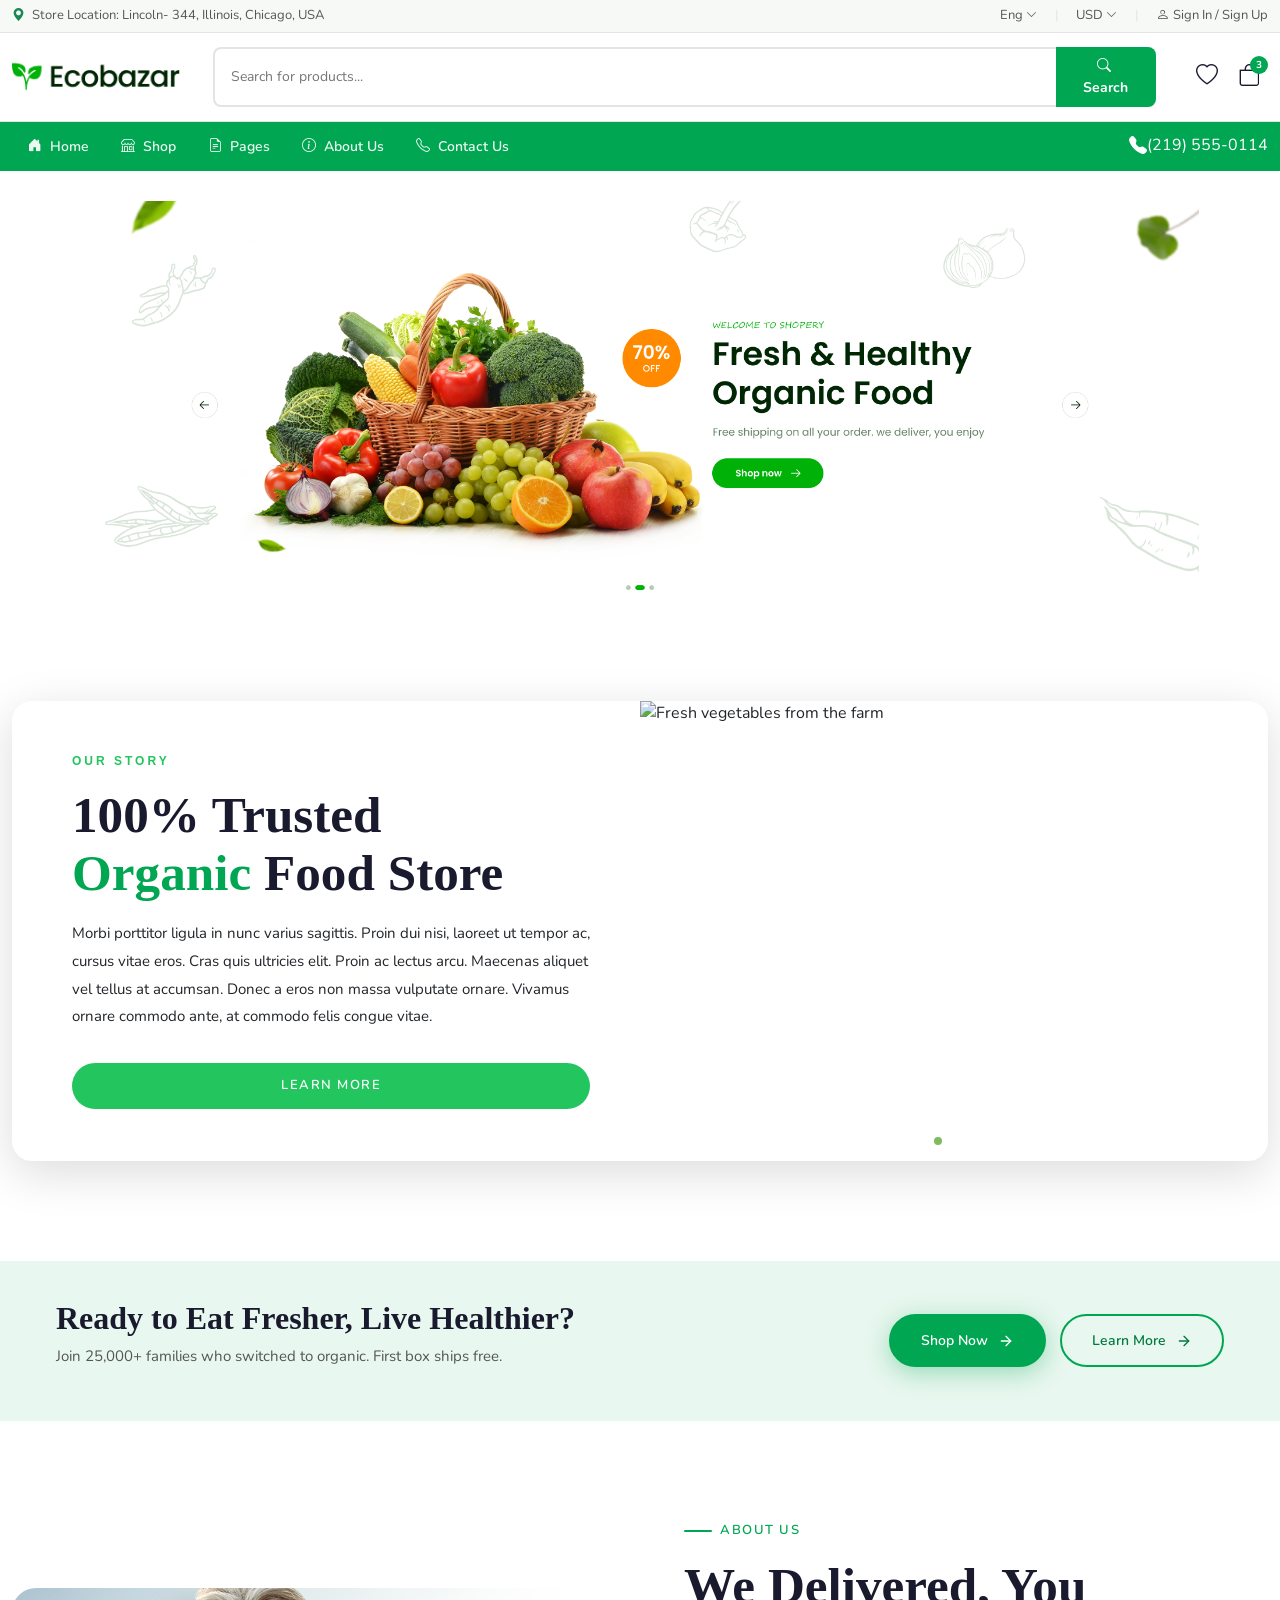
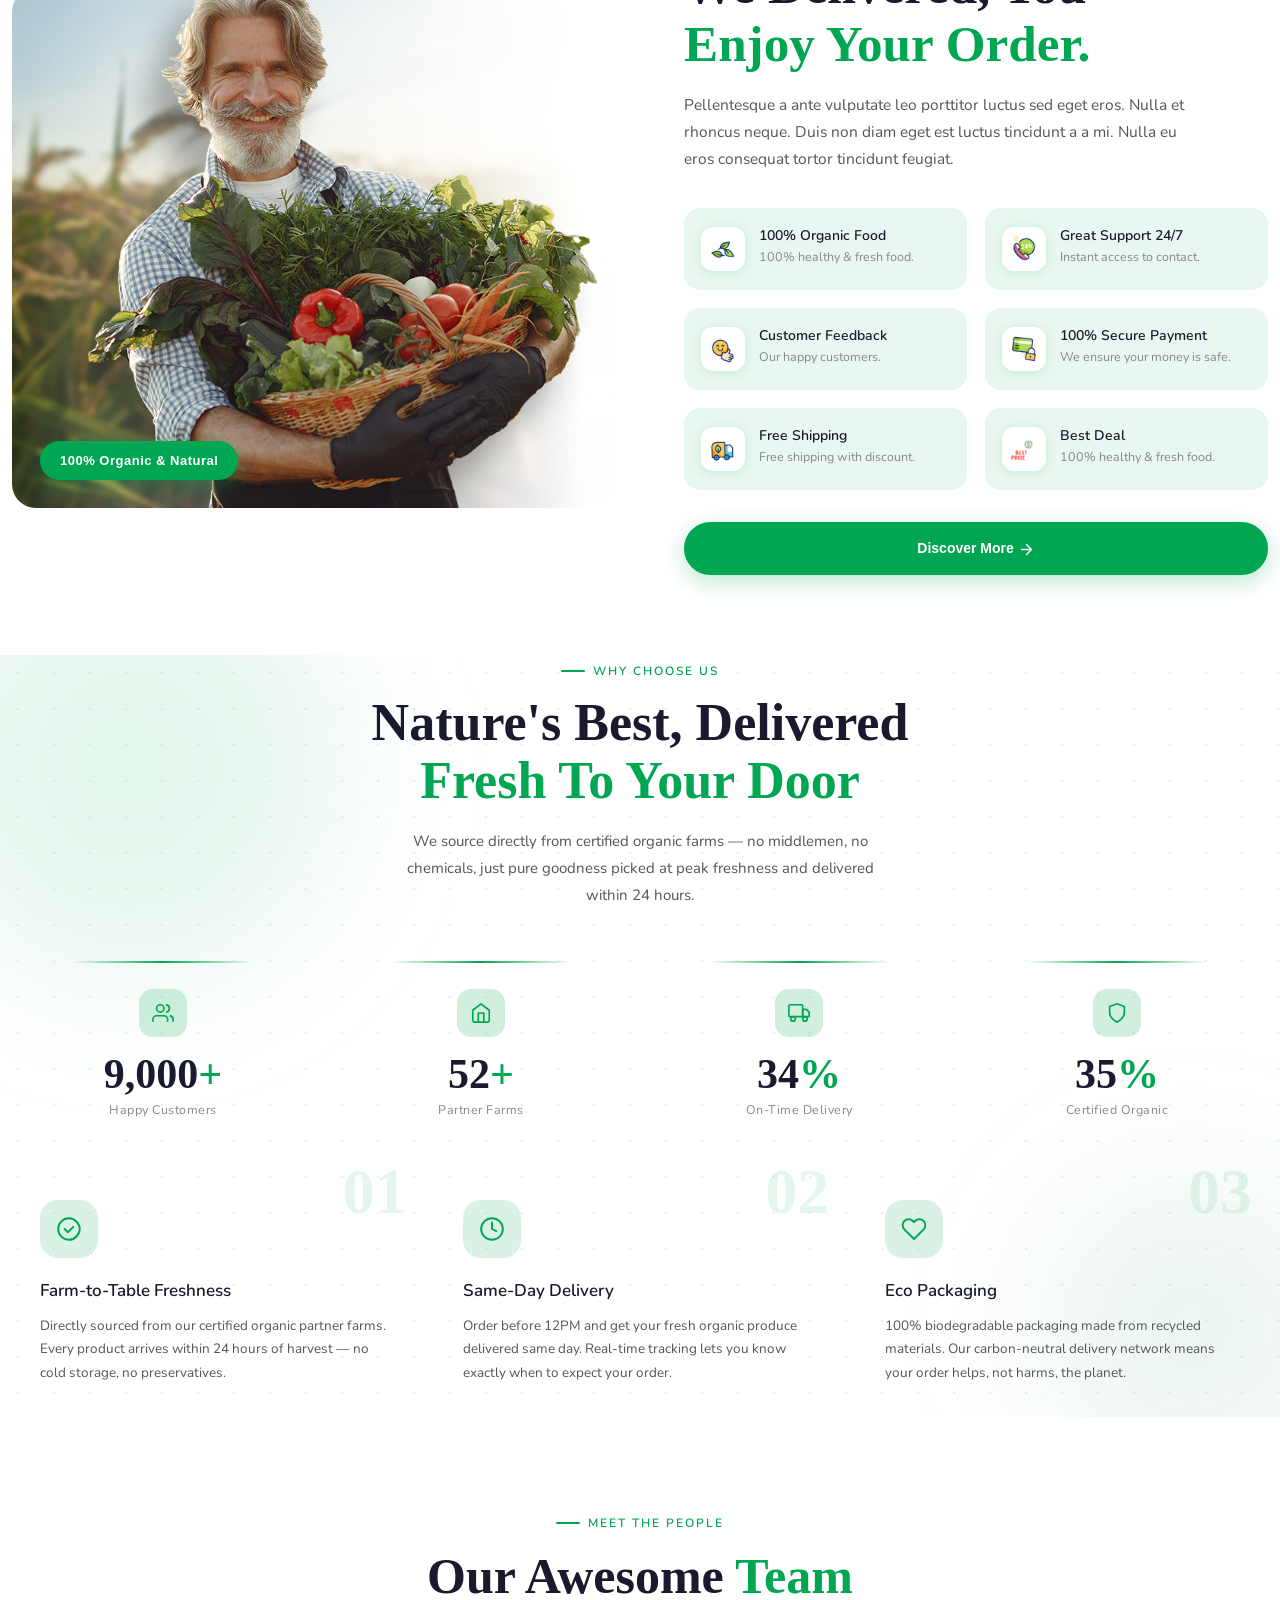
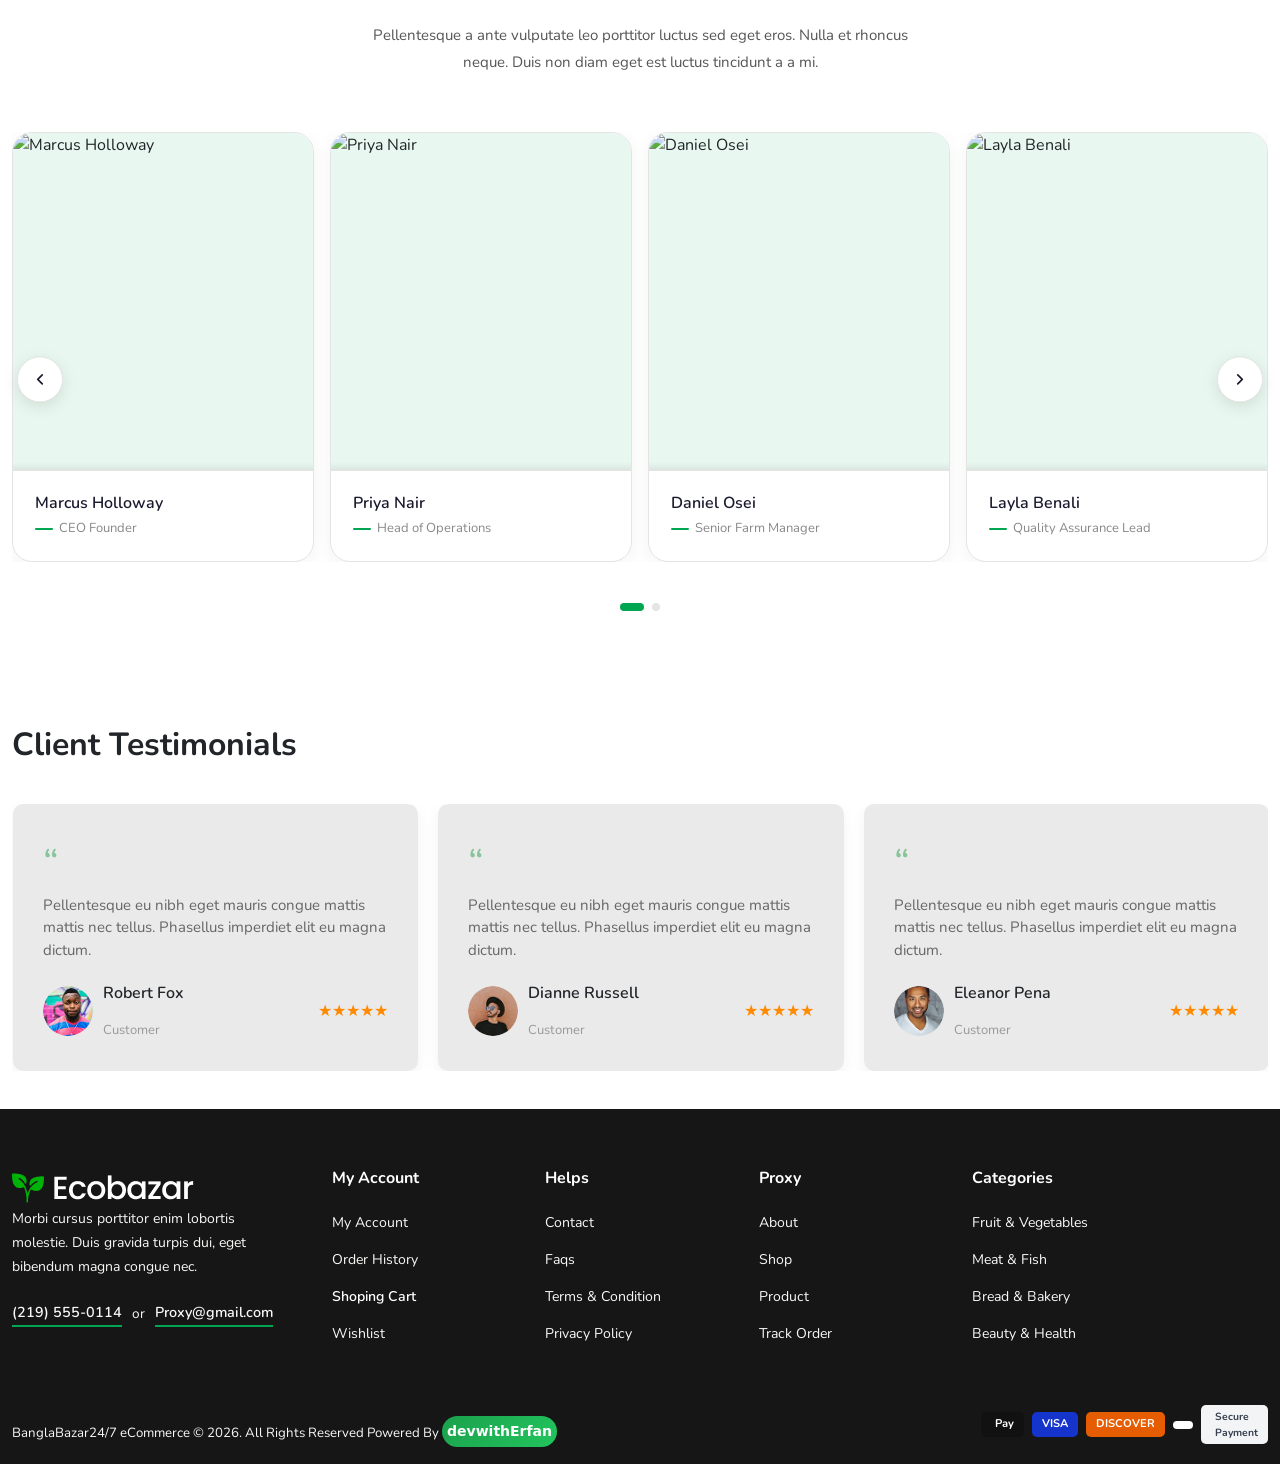
==== about us.html @ 90e0797e "done" ====
<!DOCTYPE html>
<html lang="en">
<head>
    <meta charset="UTF-8">
    <meta name="viewport" content="width=device-width, initial-scale=1.0">
    <title>About Us | BanglaBazar</title>
<!-- shop link part starts -->
  <link href="https://cdn.jsdelivr.net/npm/bootstrap@5.3.2/dist/css/bootstrap.min.css" rel="stylesheet">
  <link href="https://cdn.jsdelivr.net/npm/bootstrap-icons@1.11.3/font/bootstrap-icons.css" rel="stylesheet">
  <link href="https://fonts.googleapis.com/css2?family=Nunito:wght@400;500;600;700;800&display=swap" rel="stylesheet"/>
  <!-- Owl Carousel -->
<link rel="stylesheet" href="https://cdnjs.cloudflare.com/ajax/libs/OwlCarousel2/2.3.4/assets/owl.carousel.min.css">
<link rel="stylesheet" href="https://cdnjs.cloudflare.com/ajax/libs/OwlCarousel2/2.3.4/assets/owl.theme.default.min.css">


  <link rel="stylesheet" href="./assets/css/about.css">
  <link rel="stylesheet" href="./assets/css/responsive.css">
<!-- shop link ends -->

</head>
<body>
<!-- preloader  -->

  <div id="preloader">
  <div class="loader">
    <img src="./assets/image/Logo.png" alt="Logo">  
    <p>Loading...</p>   
  </div>
</div>

<!-- preloader ends -->
    
    <!-- header part starts here -->
 <header>
    <!-- nav bar starts -->
<section id="navigation">
        <!-- ════════════════════════════════════════
     TOP BAR
════════════════════════════════════════ -->
<div class="topbar d-none d-md-block">
  <div class="container">
    <div class="d-flex justify-content-between align-items-center">
      <div>
        <i class="bi bi-geo-alt-fill text-success me-1"></i>
        Store Location: Lincoln- 344, Illinois, Chicago, USA
      </div>
      <div class="d-flex align-items-center gap-2">
        <a href="#">Eng <i class="bi bi-chevron-down" style="font-size:11px"></i></a>
        <span class="sep">|</span>
        <a href="#">USD <i class="bi bi-chevron-down" style="font-size:11px"></i></a>
        <span class="sep">|</span>
        <a href="#"><i class="bi bi-person me-1"></i>Sign In / Sign Up</a>
      </div>
    </div>
  </div>
</div>
 
<!-- ════════════════════════════════════════
     MIDDLE BAR
════════════════════════════════════════ -->
<div class="middlebar d-flex align-items-center justify-content-between">
  <div class="container">
    <div class="d-flex align-items-center justify-content-between gap-3">
 
      <!-- Logo -->
      <a href="#" class="logo-slot">
        <img src="./assets/image/Logo.png" height="35" alt="logo">
        <!-- Replace above div with <img src="your-logo.png" height="42"> -->
      </a>
      <div class="d-lg-none ms-auto">   <!-- এখানে ms-auto যোগ করো -->
        <button class="navbar-toggler-custom" type="button"
                data-bs-toggle="offcanvas" data-bs-target="#mobileNav">
            <i class="bi bi-list"></i>
        </button>
    </div>
 
      <!-- Search (lg+ only) -->
      <div class="search-wrap flex-grow-1 mx-3">
        <input type="text" placeholder="Search for products..."/>
        <button><i class="bi bi-search me-1"></i>Search</button>
      </div>
 
      <!-- Icons -->
      <div class="d-flex d-none d-lg-block align-items-center gap-1">
        <button class="icon-btn">
          <i class="bi bi-heart"></i>
        </button>
        <button class="icon-btn">
          <i class="bi bi-bag"></i>
          <span class="badge-dot">3</span>
        </button>
      </div>
 
    </div>
  </div>
</div>
 
<!-- ════════════════════════════════════════
     MAIN NAVBAR (desktop)
════════════════════════════════════════ -->
<nav class="main-navbar">
  <div class="container">
    <div class="d-flex align-items-center justify-content-between">
 
      <!-- Desktop nav links -->
      <ul class="nav d-none d-lg-flex">
 
        <li class="nav-item">
          <a class="nav-link " href="index.html" >
            <i class="bi bi-house-door-fill me-1"></i> Home
          </a>
        </li>
 
        <li class="nav-item">
          <a class="nav-link" href="shop.html">
            <i class="bi bi-shop me-1"></i> Shop
          </a>
        </li>
 
         <li class="nav-item dropdown-custom">
  <a class="nav-link" href="#">
    <i class="bi bi-file-earmark-text me-1"></i> Pages
  </a>
  <ul class="submenu">
    <li><a href="#">Wishlist</a></li>
    <li><a href="#">Order History</a></li>
    <li><a href="#">CheckOut</a></li>
    <li><a href="#">Sign In</a></li>
    <li><a href="#">Sign Up</a></li>
    <li><a href="#">FAQS</a></li>
     <li><a href="#">My Account</a></li>
  </ul>
</li>

        </li>
 
       
 
        <li class="nav-item">
          <a class="nav-link" href="about us.html"><i class="bi bi-info-circle me-1"></i> About Us</a>
        </li>
 
        <li class="nav-item">
          <a class="nav-link" href="contact.html"><i class="bi bi-telephone me-1"></i> Contact Us</a>
        </li>
      </ul>
 
      <!-- Phone (desktop) -->
      <div class="nav-phone d-none d-lg-flex">
        <i class="bi bi-telephone-fill"></i>
        (219) 555-0114
      </div>
 
      <!-- Hamburger (mobile/tablet) -->
      
 
    </div>
  </div>
</nav>
 
<!-- ════════════════════════════════════════
     OFFCANVAS (mobile sidebar)
════════════════════════════════════════ -->
<div class="offcanvas offcanvas-start" tabindex="-1" id="mobileNav">
  <div class="offcanvas-header">
    <img src="./assets/image/Logo.png" alt="">
    <button type="button" class="btn-close" data-bs-dismiss="offcanvas"></button>
  </div>
  <div class="offcanvas-body">
 
    <!-- Mobile search -->
    <div class="p-3 border-bottom">
      <div class="d-flex">
        <input type="text" class="form-control" placeholder="Search products..."/>
        <button class="btn ms-2" style="background:var(--green);color:#fff;">
          <i class="bi bi-search"></i>
        </button>
      </div>
    </div>
 
    <nav class="d-flex flex-column">
 
      <!-- Home -->
      <a class="nav-link" href="index.html">
        <span><i class="bi bi-house-door-fill me-2 text-success"></i>Home</span>
        <i class="bi bi-chevron-down arrow"></i>
      </a>
 
      <!-- Shop -->
       
      <a class="nav-link"  href="shop.html">
        <span><i class="bi bi-shop me-2 text-success"></i>Shop</span>
        <i class="bi bi-chevron-down arrow"></i>
      </a>

 
      <!-- Pages -->
      <div class="mobile-menu-item">
  <a class="nav-link mobile-toggle" href="javascript:void(0)">
    <span>
      <i class="bi bi-file-earmark-text me-2 text-success"></i>Pages
    </span>
    <i class="bi bi-chevron-down arrow"></i>
  </a>

  <ul class="mobile-submenu">
     <li><a href="#">Wishlist</a></li>
    <li><a href="#">Order History</a></li>
    <li><a href="#">CheckOut</a></li>
    <li><a href="#">Sign In</a></li>
    <li><a href="#">Sign Up</a></li>
    <li><a href="#">FAQS</a></li>
     <li><a href="#">My Account</a></li>
  </ul>
</div>
      
      <a class="nav-link" href="about us.html">
        <span><i class="bi bi-info-circle me-2 text-success"></i>About Us</span>
      </a>
 
      <a class="nav-link" href="contact.html">
        <span><i class="bi bi-telephone me-2 text-success"></i>Contact Us</span>
      </a>
 
    </nav>
 
    <!-- Phone bottom -->
    <div class="offcanvas-phone">
      <i class="bi bi-telephone-fill"></i> (219) 555-0114
    </div>
 
  </div>
</div>
</section>

    <!-- nav bar ends  -->
 </header>

 <!-- Breadcrumbs Part starts -->
<section id="shopBanner">
    <div class="shopBnr">
        
    </div>
</section>
 <!-- Breadcrumbs part ends -->

<!-- main part starts -->
<main>
<!-- trusted part -->
<section class="about-section">
  <div class="container">
    <div class="about-row-wrapper">
      <div class="row g-0 flex-column-reverse flex-md-row">
 
        <!-- Text (right on desktop, top on mobile) -->
        <div class="col-md-6 about-text-col">
          <p class="about-eyebrow">Our Story</p>
          <h2 class="about-title">100% Trusted<br/><span>Organic</span> Food Store</h2>
          <p class="about-body">
            Morbi porttitor ligula in nunc varius sagittis. Proin dui nisi, laoreet ut tempor ac, cursus vitae eros. Cras quis ultricies elit. Proin ac lectus arcu. Maecenas aliquet vel tellus at accumsan. Donec a eros non massa vulputate ornare. Vivamus ornare commodo ante, at commodo felis congue vitae.
          </p>
          <a href="#" class="about-cta">Learn More</a>
        </div>

         <!-- Image (left on desktop, bottom on mobile) -->
        <div class="col-md-6 about-img-col">
 
          <!-- ✅ Replace these 3 src values with your own images -->
          <img class="slide-img active" src="https://images.unsplash.com/photo-1540420773420-3366772f4999?w=900&q=80" alt="Fresh vegetables from the farm"/>
          <img class="slide-img"        src="./assets/image/trusted1.png" alt="Organic farmer in the field"/>
          <img class="slide-img"        src="https://images.unsplash.com/photo-1506484381205-f7945653044d?w=900&q=80" alt="Healthy organic produce"/>
 
          <div class="slide-dots">
            <div class="dot active" onclick="goTo(0)"></div>
            <div class="dot"        onclick="goTo(1)"></div>
            <div class="dot"        onclick="goTo(2)"></div>
          </div>
        </div>
 
      </div>
    </div>
  </div>
</section>
<!-- end of trusted Part -->

 <!-- shop now -->
   <section id="shopNow">
    <div class="container">
      <!-- CTA -->
    <div class="cta-row">
      <div class="cta-text">
        <h3>Ready to Eat Fresher, Live Healthier?</h3>
        <p>Join 25,000+ families who switched to organic. First box ships free.</p>
      </div>
      <div class="cta-btns">
        <a href="#" class="btn-primary-g">
          Shop Now
          <svg viewBox="0 0 24 24"><line x1="5" y1="12" x2="19" y2="12"/><polyline points="12 5 19 12 12 19"/></svg>
        </a>
        <a href="#" class="btn-outline-g">
          Learn More
          <svg viewBox="0 0 24 24"><line x1="5" y1="12" x2="19" y2="12"/><polyline points="12 5 19 12 12 19"/></svg>
        </a>
      </div>
    </div>
    </div>
   </section>
  <!-- end shoop now -->

<!-- about content starts -->
<section class="about-section">
  <div class="container">
    <div class="row align-items-center g-5">
     <!-- Image Column -->
      <div class="col-lg-6">
        <div class="about-img-wrap">
          <!--  👇 Replace src with your actual image path  -->
          <img src="./assets/image/about1.png" alt="Farmer with fresh organic vegetables" />
          <span class="img-badge">100% Organic &amp; Natural</span>
        </div>
      </div>
 
     
      <!-- Content Column -->
      <div class="col-lg-6">
        <div class="about-content">
 
          <span class="section-tag">About Us</span>
 
          <h2 class="about-title">
            We Delivered, You <br>
            <span>Enjoy Your Order.</span>
          </h2>
 
          <p class="about-desc">
            Pellentesque a ante vulputate leo porttitor luctus sed eget eros. Nulla et rhoncus neque. Duis non diam eget est luctus tincidunt a a mi. Nulla eu eros consequat tortor tincidunt feugiat.
          </p>
 
          <!-- Features grid -->
          <div class="features-grid">
 
            <!-- 1 -->
            <div class="feature-card">
              <div class="feature-icon">
                <img src="./assets/gif/organic.gif" alt="">
              </div>
              <div class="feature-text">
                <h6>100% Organic Food</h6>
                <p>100% healthy &amp; fresh food.</p>
              </div>
            </div>
 
            <!-- 2 -->
            <div class="feature-card">
              <div class="feature-icon">
                <img src="./assets/gif/support.gif" alt="">
              </div>
              <div class="feature-text">
                <h6>Great Support 24/7</h6>
                <p>Instant access to contact.</p>
              </div>
            </div>
 
            <!-- 3 -->
            <div class="feature-card">
              <div class="feature-icon">
                <img src="./assets/gif/rating.gif" alt="">
              </div>
              <div class="feature-text">
                <h6>Customer Feedback</h6>
                <p>Our happy customers.</p>
              </div>
            </div>
 
            <!-- 4 -->
            <div class="feature-card">
              <div class="feature-icon">
                <img src="./assets/gif/credit-card.gif" alt="">
              </div>
              <div class="feature-text">
                <h6>100% Secure Payment</h6>
                <p>We ensure your money is safe.</p>
              </div>
            </div>
 
            <!-- 5 -->
            <div class="feature-card">
              <div class="feature-icon">
               <img src="./assets/gif/transport.gif" alt="">
              </div>
              <div class="feature-text">
                <h6>Free Shipping</h6>
                <p>Free shipping with discount.</p>
              </div>
            </div>
 
            <!-- 6 -->
            <div class="feature-card">
              <div class="feature-icon">
               <img src="./assets/gif/best-price.gif" alt="">
              </div>
              <div class="feature-text">
                <h6>Best Deal</h6>
                <p>100% healthy &amp; fresh food.</p>
              </div>
            </div>
 
          </div><!-- /features-grid -->
 
          <a href="#" class="btn-about">
            Discover More
            <svg viewBox="0 0 24 24"><line x1="5" y1="12" x2="19" y2="12"/><polyline points="12 5 19 12 12 19"/></svg>
          </a>
 
        </div>
      </div>

    </div>
  </div>
</section>
<!-- about contant ends -->

<!-- why choose us part -->
<section class="wcu-section">
  <div class="blob blob-1"></div>
  <div class="blob blob-2"></div>
 
  <div class="container position-relative">
 
    <!-- Header -->
    <div class="text-center mb-2">
      <span class="wcu-tag">Why Choose Us</span>
      <h2 class="wcu-title mx-auto" style="max-width:620px">
        Nature's Best, Delivered<br>
        <span>Fresh To Your Door</span>
      </h2>
      <p class="wcu-sub mx-auto">
        We source directly from certified organic farms — no middlemen, no chemicals, just pure goodness picked at peak freshness and delivered within 24 hours.
      </p>
    </div>
 
    <!-- Stats -->
    <div class="stats-row">
 
      <div class="stat-card">
        <div class="stat-icon">
          <svg viewBox="0 0 24 24"><path d="M17 21v-2a4 4 0 00-4-4H5a4 4 0 00-4 4v2"/><circle cx="9" cy="7" r="4"/><path d="M23 21v-2a4 4 0 00-3-3.87"/><path d="M16 3.13a4 4 0 010 7.75"/></svg>
        </div>
        <div class="stat-num"><span class="counter" data-target="25000">0</span><span class="plus">+</span></div>
        <div class="stat-label">Happy Customers</div>
      </div>
 
      <div class="stat-card">
        <div class="stat-icon">
          <svg viewBox="0 0 24 24"><path d="M3 9l9-7 9 7v11a2 2 0 01-2 2H5a2 2 0 01-2-2z"/><polyline points="9 22 9 12 15 12 15 22"/></svg>
        </div>
        <div class="stat-num"><span class="counter" data-target="150">0</span><span class="plus">+</span></div>
        <div class="stat-label">Partner Farms</div>
      </div>
 
      <div class="stat-card">
        <div class="stat-icon">
          <svg viewBox="0 0 24 24"><rect x="1" y="3" width="15" height="13" rx="1"/><path d="M16 8h4l3 3v5h-7V8z"/><circle cx="5.5" cy="18.5" r="2.5"/><circle cx="18.5" cy="18.5" r="2.5"/></svg>
        </div>
        <div class="stat-num"><span class="counter" data-target="98">0</span><span class="plus">%</span></div>
        <div class="stat-label">On-Time Delivery</div>
      </div>
 
      <div class="stat-card">
        <div class="stat-icon">
          <svg viewBox="0 0 24 24"><path d="M12 22s8-4 8-10V5l-8-3-8 3v7c0 6 8 10 8 10z"/></svg>
        </div>
        <div class="stat-num"><span class="counter" data-target="100">0</span><span class="plus">%</span></div>
        <div class="stat-label">Certified Organic</div>
      </div>
 
    </div>
 
    <!-- Feature Cards -->
    <div class="features-row">
 
      <div class="feat-card">
        <div class="feat-num">01</div>
        <div class="feat-icon-wrap">
          <svg viewBox="0 0 24 24"><path d="M12 22C6.477 22 2 17.523 2 12S6.477 2 12 2s10 5.477 10 10-4.477 10-10 10z"/><path d="M8 12l3 3 5-5"/></svg>
        </div>
        <div class="feat-title">Farm-to-Table Freshness</div>
        <div class="feat-desc">Directly sourced from our certified organic partner farms. Every product arrives within 24 hours of harvest — no cold storage, no preservatives.</div>
      </div>
 
      <div class="feat-card">
        <div class="feat-num">02</div>
        <div class="feat-icon-wrap">
          <svg viewBox="0 0 24 24"><circle cx="12" cy="12" r="10"/><path d="M12 6v6l4 2"/></svg>
        </div>
        <div class="feat-title">Same-Day Delivery</div>
        <div class="feat-desc">Order before 12PM and get your fresh organic produce delivered same day. Real-time tracking lets you know exactly when to expect your order.</div>
      </div>
 
      <div class="feat-card">
        <div class="feat-num">03</div>
        <div class="feat-icon-wrap">
          <svg viewBox="0 0 24 24"><path d="M20.84 4.61a5.5 5.5 0 00-7.78 0L12 5.67l-1.06-1.06a5.5 5.5 0 00-7.78 7.78l1.06 1.06L12 21.23l7.78-7.78 1.06-1.06a5.5 5.5 0 000-7.78z"/></svg>
        </div>
        <div class="feat-title">Eco Packaging</div>
        <div class="feat-desc">100% biodegradable packaging made from recycled materials. Our carbon-neutral delivery network means your order helps, not harms, the planet.</div>
      </div>
 
    </div>
  </div>
</section>
<!-- end of why choose us -->

<!-- our team part -->
<section class="team-section">
  <div class="container">
 
    <!-- Header -->
    <div class="text-center mb-2">
      <span class="team-tag">Meet The People</span>
      <h2 class="team-title">Our Awesome <span>Team</span></h2>
      <p class="team-desc">
        Pellentesque a ante vulputate leo porttitor luctus sed eget eros. Nulla et rhoncus neque. Duis non diam eget est luctus tincidunt a a mi.
      </p>
    </div>
 
    <!-- Carousel -->
    <div class="team-carousel-wrap">
      <div class="owl-carousel owl-theme" id="teamCarousel">
 
        <!-- Card 1 -->
        <div class="team-card">
          <div class="team-img-box">
            <img src="https://images.unsplash.com/photo-1607990281513-2c110a25bd8c?w=500&q=80" alt="Marcus Holloway"/>
            <div class="team-social">
              <a href="#" aria-label="Facebook">
                <svg viewBox="0 0 24 24"><path d="M18 2h-3a5 5 0 00-5 5v3H7v4h3v8h4v-8h3l1-4h-4V7a1 1 0 011-1h3z"/></svg>
              </a>
              <a href="#" aria-label="Twitter/X">
                <svg viewBox="0 0 24 24"><path d="M23 3a10.9 10.9 0 01-3.14 1.53A4.48 4.48 0 0012 8v1A10.66 10.66 0 013 4s-4 9 5 13a11.64 11.64 0 01-7 2c9 5 20 0 20-11.5a4.5 4.5 0 00-.08-.83A7.72 7.72 0 0023 3z"/></svg>
              </a>
              <a href="#" aria-label="Instagram">
                <svg viewBox="0 0 24 24"><rect x="2" y="2" width="20" height="20" rx="5" ry="5"/><path d="M16 11.37A4 4 0 1112.63 8 4 4 0 0116 11.37z"/><line x1="17.5" y1="6.5" x2="17.51" y2="6.5"/></svg>
              </a>
              <a href="#" aria-label="LinkedIn">
                <svg viewBox="0 0 24 24"><path d="M16 8a6 6 0 016 6v7h-4v-7a2 2 0 00-2-2 2 2 0 00-2 2v7h-4v-7a6 6 0 016-6zM2 9h4v12H2z"/><circle cx="4" cy="4" r="2"/></svg>
              </a>
            </div>
          </div>
          <div class="team-info">
            <div class="team-name">Marcus Holloway</div>
            <div class="team-role">CEO Founder</div>
          </div>
        </div>
 
        <!-- Card 2 -->
        <div class="team-card">
          <div class="team-img-box">
            <img src="https://images.unsplash.com/photo-1559839734-2b71ea197ec2?w=500&q=80" alt="Priya Nair"/>
            <div class="team-social">
              <a href="#" aria-label="Facebook">
                <svg viewBox="0 0 24 24"><path d="M18 2h-3a5 5 0 00-5 5v3H7v4h3v8h4v-8h3l1-4h-4V7a1 1 0 011-1h3z"/></svg>
              </a>
              <a href="#" aria-label="Twitter/X">
                <svg viewBox="0 0 24 24"><path d="M23 3a10.9 10.9 0 01-3.14 1.53A4.48 4.48 0 0012 8v1A10.66 10.66 0 013 4s-4 9 5 13a11.64 11.64 0 01-7 2c9 5 20 0 20-11.5a4.5 4.5 0 00-.08-.83A7.72 7.72 0 0023 3z"/></svg>
              </a>
              <a href="#" aria-label="Instagram">
                <svg viewBox="0 0 24 24"><rect x="2" y="2" width="20" height="20" rx="5" ry="5"/><path d="M16 11.37A4 4 0 1112.63 8 4 4 0 0116 11.37z"/><line x1="17.5" y1="6.5" x2="17.51" y2="6.5"/></svg>
              </a>
              <a href="#" aria-label="LinkedIn">
                <svg viewBox="0 0 24 24"><path d="M16 8a6 6 0 016 6v7h-4v-7a2 2 0 00-2-2 2 2 0 00-2 2v7h-4v-7a6 6 0 016-6zM2 9h4v12H2z"/><circle cx="4" cy="4" r="2"/></svg>
              </a>
            </div>
          </div>
          <div class="team-info">
            <div class="team-name">Priya Nair</div>
            <div class="team-role">Head of Operations</div>
          </div>
        </div>
 
        <!-- Card 3 -->
        <div class="team-card">
          <div class="team-img-box">
            <img src="https://images.unsplash.com/photo-1472099645785-5658abf4ff4e?w=500&q=80" alt="Daniel Osei"/>
            <div class="team-social">
              <a href="#" aria-label="Facebook">
                <svg viewBox="0 0 24 24"><path d="M18 2h-3a5 5 0 00-5 5v3H7v4h3v8h4v-8h3l1-4h-4V7a1 1 0 011-1h3z"/></svg>
              </a>
              <a href="#" aria-label="Twitter/X">
                <svg viewBox="0 0 24 24"><path d="M23 3a10.9 10.9 0 01-3.14 1.53A4.48 4.48 0 0012 8v1A10.66 10.66 0 013 4s-4 9 5 13a11.64 11.64 0 01-7 2c9 5 20 0 20-11.5a4.5 4.5 0 00-.08-.83A7.72 7.72 0 0023 3z"/></svg>
              </a>
              <a href="#" aria-label="Instagram">
                <svg viewBox="0 0 24 24"><rect x="2" y="2" width="20" height="20" rx="5" ry="5"/><path d="M16 11.37A4 4 0 1112.63 8 4 4 0 0116 11.37z"/><line x1="17.5" y1="6.5" x2="17.51" y2="6.5"/></svg>
              </a>
              <a href="#" aria-label="LinkedIn">
                <svg viewBox="0 0 24 24"><path d="M16 8a6 6 0 016 6v7h-4v-7a2 2 0 00-2-2 2 2 0 00-2 2v7h-4v-7a6 6 0 016-6zM2 9h4v12H2z"/><circle cx="4" cy="4" r="2"/></svg>
              </a>
            </div>
          </div>
          <div class="team-info">
            <div class="team-name">Daniel Osei</div>
            <div class="team-role">Senior Farm Manager</div>
          </div>
        </div>
 
        <!-- Card 4 -->
        <div class="team-card">
          <div class="team-img-box">
            <img src="https://images.unsplash.com/photo-1438761681033-6461ffad8d80?w=500&q=80" alt="Layla Benali"/>
            <div class="team-social">
              <a href="#" aria-label="Facebook">
                <svg viewBox="0 0 24 24"><path d="M18 2h-3a5 5 0 00-5 5v3H7v4h3v8h4v-8h3l1-4h-4V7a1 1 0 011-1h3z"/></svg>
              </a>
              <a href="#" aria-label="Twitter/X">
                <svg viewBox="0 0 24 24"><path d="M23 3a10.9 10.9 0 01-3.14 1.53A4.48 4.48 0 0012 8v1A10.66 10.66 0 013 4s-4 9 5 13a11.64 11.64 0 01-7 2c9 5 20 0 20-11.5a4.5 4.5 0 00-.08-.83A7.72 7.72 0 0023 3z"/></svg>
              </a>
              <a href="#" aria-label="Instagram">
                <svg viewBox="0 0 24 24"><rect x="2" y="2" width="20" height="20" rx="5" ry="5"/><path d="M16 11.37A4 4 0 1112.63 8 4 4 0 0116 11.37z"/><line x1="17.5" y1="6.5" x2="17.51" y2="6.5"/></svg>
              </a>
              <a href="#" aria-label="LinkedIn">
                <svg viewBox="0 0 24 24"><path d="M16 8a6 6 0 016 6v7h-4v-7a2 2 0 00-2-2 2 2 0 00-2 2v7h-4v-7a6 6 0 016-6zM2 9h4v12H2z"/><circle cx="4" cy="4" r="2"/></svg>
              </a>
            </div>
          </div>
          <div class="team-info">
            <div class="team-name">Layla Benali</div>
            <div class="team-role">Quality Assurance Lead</div>
          </div>
        </div>
 
        <!-- Card 5 -->
        <div class="team-card">
          <div class="team-img-box">
            <img src="https://images.unsplash.com/photo-1500648767791-00dcc994a43e?w=500&q=80" alt="Ethan Caldwell"/>
            <div class="team-social">
              <a href="#" aria-label="Facebook">
                <svg viewBox="0 0 24 24"><path d="M18 2h-3a5 5 0 00-5 5v3H7v4h3v8h4v-8h3l1-4h-4V7a1 1 0 011-1h3z"/></svg>
              </a>
              <a href="#" aria-label="Twitter/X">
                <svg viewBox="0 0 24 24"><path d="M23 3a10.9 10.9 0 01-3.14 1.53A4.48 4.48 0 0012 8v1A10.66 10.66 0 013 4s-4 9 5 13a11.64 11.64 0 01-7 2c9 5 20 0 20-11.5a4.5 4.5 0 00-.08-.83A7.72 7.72 0 0023 3z"/></svg>
              </a>
              <a href="#" aria-label="Instagram">
                <svg viewBox="0 0 24 24"><rect x="2" y="2" width="20" height="20" rx="5" ry="5"/><path d="M16 11.37A4 4 0 1112.63 8 4 4 0 0116 11.37z"/><line x1="17.5" y1="6.5" x2="17.51" y2="6.5"/></svg>
              </a>
              <a href="#" aria-label="LinkedIn">
                <svg viewBox="0 0 24 24"><path d="M16 8a6 6 0 016 6v7h-4v-7a2 2 0 00-2-2 2 2 0 00-2 2v7h-4v-7a6 6 0 016-6zM2 9h4v12H2z"/><circle cx="4" cy="4" r="2"/></svg>
              </a>
            </div>
          </div>
          <div class="team-info">
            <div class="team-name">Ethan Caldwell</div>
            <div class="team-role">Logistics Coordinator</div>
          </div>
        </div>
 
        <!-- Card 6 -->
        <div class="team-card">
          <div class="team-img-box">
            <img src="https://images.unsplash.com/photo-1580489944761-15a19d654956?w=500&q=80" alt="Sofia Marchetti"/>
            <div class="team-social">
              <a href="#" aria-label="Facebook">
                <svg viewBox="0 0 24 24"><path d="M18 2h-3a5 5 0 00-5 5v3H7v4h3v8h4v-8h3l1-4h-4V7a1 1 0 011-1h3z"/></svg>
              </a>
              <a href="#" aria-label="Twitter/X">
                <svg viewBox="0 0 24 24"><path d="M23 3a10.9 10.9 0 01-3.14 1.53A4.48 4.48 0 0012 8v1A10.66 10.66 0 013 4s-4 9 5 13a11.64 11.64 0 01-7 2c9 5 20 0 20-11.5a4.5 4.5 0 00-.08-.83A7.72 7.72 0 0023 3z"/></svg>
              </a>
              <a href="#" aria-label="Instagram">
                <svg viewBox="0 0 24 24"><rect x="2" y="2" width="20" height="20" rx="5" ry="5"/><path d="M16 11.37A4 4 0 1112.63 8 4 4 0 0116 11.37z"/><line x1="17.5" y1="6.5" x2="17.51" y2="6.5"/></svg>
              </a>
              <a href="#" aria-label="LinkedIn">
                <svg viewBox="0 0 24 24"><path d="M16 8a6 6 0 016 6v7h-4v-7a2 2 0 00-2-2 2 2 0 00-2 2v7h-4v-7a6 6 0 016-6zM2 9h4v12H2z"/><circle cx="4" cy="4" r="2"/></svg>
              </a>
            </div>
          </div>
          <div class="team-info">
            <div class="team-name">Sofia Marchetti</div>
            <div class="team-role">Marketing Director</div>
          </div>
        </div>
 
      </div>
    </div>
 
  </div>
</section>
<!-- our team ends -->
<!-- client feedback starts -->
<section id="feedback" class="py-2">
<div class="container">

<h2 class="section-title text-start">Client Testimonials</h2>

<div class="owl-carousel testimonial-slider">

<!-- CARD -->
<div class="testimonial-card">

<div class="quote">“</div>

<p class="testimonial-text">
Pellentesque eu nibh eget mauris congue mattis mattis nec tellus.
Phasellus imperdiet elit eu magna dictum.
</p>

<div class="client-info">

<div class="client-left">

<!-- CLIENT IMAGE -->
<img src="./assets/image/clients (1).png" class="client-img">

<div>
<p class="client-name">Robert Fox</p>
<p class="client-role">Customer</p>
</div>

</div>

<div class="stars">★★★★★</div>

</div>
</div>


<!-- CARD -->
<div class="testimonial-card">

<div class="quote">“</div>

<p class="testimonial-text">
Pellentesque eu nibh eget mauris congue mattis mattis nec tellus.
Phasellus imperdiet elit eu magna dictum.
</p>

<div class="client-info">

<div class="client-left">

<img src="./assets/image/clients (2).png" class="client-img">

<div>
<p class="client-name">Dianne Russell</p>
<p class="client-role">Customer</p>
</div>

</div>

<div class="stars">★★★★★</div>

</div>
</div>


<!-- CARD -->
<div class="testimonial-card">

<div class="quote">“</div>

<p class="testimonial-text">
Pellentesque eu nibh eget mauris congue mattis mattis nec tellus.
Phasellus imperdiet elit eu magna dictum.
</p>

<div class="client-info">

<div class="client-left">

<img src="./assets/image/clients (3).png" class="client-img">

<div>
<p class="client-name">Eleanor Pena</p>
<p class="client-role">Customer</p>
</div>

</div>

<div class="stars">★★★★★</div>

</div>
</div>


<!-- CARD -->
<div class="testimonial-card">

<div class="quote">“</div>

<p class="testimonial-text">
Pellentesque eu nibh eget mauris congue mattis mattis nec tellus.
Phasellus imperdiet elit eu magna dictum.
</p>

<div class="client-info">

<div class="client-left">

<img src="./assets/image/bigApple.png" class="client-img">

<div>
<p class="client-name">Jenny Wilson</p>
<p class="client-role">Customer</p>
</div>

</div>

<div class="stars">★★★★★</div>

</div>
</div>

</div>

</div>
</section>
  <!-- clients feedback ends -->

</main>
<!-- main part ends -->
 <!-- footrer part starts -->

<footer class="main-footer">
  <div class="container">
    <div class="row g-4">
 
      <!-- Brand Column -->
      <div class="col-lg-3 col-md-6 anim-fade-up d1">
        <img src="./assets/image/logoLight.png" alt="">
 
        <p class="footer-desc">
          Morbi cursus porttitor enim lobortis molestie. Duis gravida turpis dui, eget bibendum magna congue nec.
        </p>
 
        <div class="footer-contact d-flex align-items-center flex-wrap">
          <a href="tel:2195550114">(219) 555-0114</a>
          <span class="separator">or</span>
          <a href="mailto:Proxy@gmail.com">Proxy@gmail.com</a>
        </div>
      </div>
 
      <!-- My Account -->
      <div class="col-lg-2 col-md-3 col-6 anim-fade-up d2">
        <h6 class="footer-col-title">My Account</h6>
        <ul class="footer-links">
          <li><a href="#">My Account</a></li>
          <li><a href="#">Order History</a></li>
          <li><a href="#" class="active">Shoping Cart</a></li>
          <li><a href="#">Wishlist</a></li>
        </ul>
      </div>
 
      <!-- Helps -->
      <div class="col-lg-2 col-md-3 col-6 anim-fade-up d3">
        <h6 class="footer-col-title">Helps</h6>
        <ul class="footer-links">
          <li><a href="#">Contact</a></li>
          <li><a href="#">Faqs</a></li>
          <li><a href="#">Terms &amp; Condition</a></li>
          <li><a href="#">Privacy Policy</a></li>
        </ul>
      </div>
 
      <!-- Proxy -->
      <div class="col-lg-2 col-md-3 col-6 anim-fade-up d4">
        <h6 class="footer-col-title">Proxy</h6>
        <ul class="footer-links">
          <li><a href="#">About</a></li>
          <li><a href="#">Shop</a></li>
          <li><a href="#">Product</a></li>
          <li><a href="#">Track Order</a></li>
        </ul>
      </div>
 
      <!-- Categories -->
      <div class="col-lg-3 col-md-3 col-6 anim-fade-up d5">
        <h6 class="footer-col-title">Categories</h6>
        <ul class="footer-links">
          <li><a href="#">Fruit &amp; Vegetables</a></li>
          <li><a href="#">Meat &amp; Fish</a></li>
          <li><a href="#">Bread &amp; Bakery</a></li>
          <li><a href="#">Beauty &amp; Health</a></li>
        </ul>
      </div>
 
    </div><!-- /row -->
  </div><!-- /container -->
 
  <!-- ── Bottom Bar ── -->
  <div class="footer-bottom mt-4">
    <div class="container">
      <div class="row align-items-center anim-fade-in d6">
 
        <div class="col-md-6 mySign">
          <p>BanglaBazar24/7 eCommerce © 2026. All Rights Reserved <span>Powered By <a href="https://github.com/devwithefran99">devwithErfan</a></span></p>
        </div>
 
        <div class="col-md-6">
          <div class="payment-icons">
            <span class="payment-badge apple">
              <i class="fab fa-apple"></i> Pay
            </span>
            <span class="payment-badge visa">VISA</span>
            <span class="payment-badge discover">DISCOVER</span>
            <span class="payment-badge mastercard">
              <i class="fa-brands fa-cc-mastercard fa-xl" style="color:#eb001b;"></i>
            </span>
            <span class="payment-badge secure">
              <i class="fas fa-lock" style="color:var(--green);"></i> Secure<br/>Payment
            </span>
          </div>
        </div>
 
      </div>
    </div>
  </div>
 
</footer>

    <!-- footer part ends -->

  
    <script src="https://code.jquery.com/jquery-3.7.1.min.js"></script>
<script src="https://cdnjs.cloudflare.com/ajax/libs/OwlCarousel2/2.3.4/owl.carousel.min.js"></script>
    <script src="https://cdn.jsdelivr.net/npm/mixitup@3/dist/mixitup.min.js"></script>
<script src="https://cdn.jsdelivr.net/npm/bootstrap@5.3.2/dist/js/bootstrap.bundle.min.js"></script>
<script src="./assets/js/about.js"></script>
</body>
</html>
---- assets/css/about.css ----
/* common css starts */
*{
    margin: 0;
    padding: 0;
    box-sizing: border-box;
}
ul,li{
    list-style: none;
}
a{
    text-decoration: none;
}
.container{
max-width:1280px;
}
body{
    font-family: 'Nunito', sans-serif; 
}
:root {
      --green: #00a651;
      --green-dark: #007a3d;
      --green-light: #e8f7ef;
      --text-dark: #1a1a2e;
      --text-mid: #555;
      --text-light: #888;
      --border: #e4e4e4;
      --topbar-bg: #f7f9f7;
    }

/* Preloader - Cool, Modern & Sexy Design */
#preloader {
  position: fixed;
  inset: 0;                    /* top:0; left:0; width:100%; height:100vh; */
  background: white;
  display: flex;
  align-items: center;
  justify-content: center;
  z-index: 999999;
  transition: opacity 0.8s cubic-bezier(0.4, 0, 0.2, 1);
}

#preloader .loader {
  position: relative;
  display: flex;
  flex-direction: column;
  align-items: center;
  gap: 28px;
}

/* Logo with premium glow */
#preloader .loader img {
  width: 100px;
  
  filter: drop-shadow(0 0 35px rgba(0, 166, 81, 0.7));
  animation: logoPulse 2.8s ease-in-out infinite;
  transition: all 0.4s ease;
}

#preloader .loader img:hover {
  transform: scale(1.1) rotate(8deg);
  filter: drop-shadow(0 0 50px rgba(0, 166, 81, 0.9));
}

/* Loading Text */
#preloader .loader p {
  font-family: 'Segoe UI', system-ui, -apple-system, sans-serif;
  font-size: 13px;
  font-weight: 600;
  letter-spacing: 5px;
  text-transform: uppercase;
  color: var(--green);
  margin: 0;
  position: relative;
}

#preloader .loader p::after {
  content: '';
  position: absolute;
  bottom: -4px;
  left: -10%;
  width: 120%;
  height: 2.5px;
  background: linear-gradient(90deg, 
    transparent 0%, 
    var(--green) 30%, 
    var(--green) 70%, 
    transparent 100%);
  animation: loadingLine 1.6s linear infinite;
}

/* Dual Spinner Rings */
.loader::before,
.loader::after {
  content: '';
  position: absolute;
  border-radius: 50%;
}

.loader::before {
  top: -88px;
  width: 185px;
  height: 185px;
  border: 7px solid rgba(0, 166, 81, 0.12);
  border-top-color: var(--green);
  animation: spin 1.1s linear infinite;
  box-shadow: 0 0 40px rgba(0, 166, 81, 0.5);
}

.loader::after {
  top: -100px;
  width: 210px;
  height: 210px;
  border: 4px solid transparent;
  border-top-color: rgba(0, 166, 81, 0.6);
  animation: spin 2.4s linear infinite reverse;
}

/* Animations */
@keyframes spin {
  to { transform: rotate(360deg); }
}

@keyframes logoPulse {
  0%, 100% { 
    transform: scale(1); 
    filter: drop-shadow(0 0 30px rgba(0, 166, 81, 0.6));
  }
  50% { 
    transform: scale(1.08); 
    filter: drop-shadow(0 0 55px rgba(0, 166, 81, 0.85));
  }
}

@keyframes loadingLine {
  0%   { transform: translateX(-120%); }
  100% { transform: translateX(120%); }
}

/* Fade out animation */
#preloader.fade-out {
  opacity: 0;
  pointer-events: none;
}
/* preloader css  */
/* common css ends */

/* ── TOP BAR ─────────────────────────────────── */
    .topbar {
      background: var(--topbar-bg);
      border-bottom: 1px solid var(--border);
      font-size: 13px;
      color: var(--text-mid);
      padding: 6px 0;
    }
    .topbar a { color: var(--text-mid); text-decoration: none; }
    .topbar a:hover { color: var(--green); }
    .topbar .sep { margin: 0 10px; color: var(--border); }
 
    /* ── MIDDLE BAR ───────────────────────────────── */
    .middlebar {
      padding: 14px 0;
      border-bottom: 1px solid var(--border);
      background: #fff;
    }
 
    /* Logo placeholder */
    .logo-slot {
      display: flex;
      align-items: center;
      gap: 8px;
      font-size: 22px;
      font-weight: 800;
      color: var(--text-dark);
      text-decoration: none;
      min-width: 160px;
    }
    .logo-slot .logo-icon {
      width: 42px;
      height: 42px;
      border: 2px dashed var(--green);
      border-radius: 8px;
      display: flex;
      align-items: center;
      justify-content: center;
      font-size: 11px;
      color: var(--green);
      text-align: center;
      line-height: 1.2;
    }
 
    /* Search — hidden on mobile, visible lg+ */
    .search-wrap {
      display: none;
    }
    @media (min-width: 992px) {
      .search-wrap { display: flex; }
    }
    .search-wrap input {
      border: 2px solid var(--border);
      border-right: none;
      border-radius: 8px 0 0 8px;
      padding: 9px 16px;
      font-size: 14px;
      outline: none;
      width: 100%;
      transition: border-color .2s;
    }
    .search-wrap input:focus { border-color: var(--green); }
    .search-wrap button {
      background: var(--green);
      color: #fff;
      border: none;
      padding: 9px 22px;
      border-radius: 0 8px 8px 0;
      font-weight: 700;
      font-size: 14px;
      cursor: pointer;
      transition: background .2s;
    }
    .search-wrap button:hover { background: var(--green-dark); }
 
    /* Icons */
    .icon-btn {
      background: none;
      border: none;
      cursor: pointer;
      position: relative;
      color: var(--text-dark);
      font-size: 22px;
      padding: 4px 8px;
      transition: color .2s;
    }
    .icon-btn:hover { color: var(--green); }
    .badge-dot {
      position: absolute;
      top: 0; right: 0;
      background: var(--green);
      color: #fff;
      font-size: 10px;
      font-weight: 700;
      width: 18px; height: 18px;
      border-radius: 50%;
      display: flex; align-items: center; justify-content: center;
    }
    .cart-label { font-size: 12px; color: var(--text-light); line-height: 1; }
    .cart-price { font-size: 14px; font-weight: 800; color: var(--text-dark); }
 
    /* ── NAVBAR ───────────────────────────────────── */
    .main-navbar {
      background: var(--green);
      padding: 0;
    }
 
    /* Nav links */
    .main-navbar .nav-link {
      color: rgba(255,255,255,.92) !important;
      font-size: 14px;
      font-weight: 600;
      padding: 14px 16px !important;
      display: flex;
      align-items: center;
      gap: 4px;
      transition: background .2s, color .2s;
      position: relative;
    }
    .main-navbar .nav-link::after {
      content: '';
      position: absolute;
      bottom: 0; left: 50%; right: 50%;
      height: 3px;
      background: #fff;
      border-radius: 2px 2px 0 0;
      transition: left .25s ease, right .25s ease;
    }
    .main-navbar .nav-link:hover::after,
    .main-navbar .nav-link.active::after {
      left: 12px; right: 12px;
    }
    .main-navbar .nav-link:hover,
    .main-navbar .nav-link.active {
      color: #fff !important;
      background: rgba(0,0,0,.1);
    }
 
    /* pages submenu */
/* Parent fix */
.dropdown-custom {
  position: relative;
}

/* Submenu */
.submenu {
  position: absolute;
  top: 100%;
  left: 0;
  background: #fff;
  min-width: 180px;
  padding: 8px 0;
  border-radius: 6px;
  box-shadow: 0 8px 20px rgba(0,0,0,0.1);

  opacity: 0;
  visibility: hidden;
  transform: translateY(10px);
  transition: .25s ease;

  z-index: 9999; /* 🔥 important */
}

/* submenu items */
.submenu li {
  list-style: none;
}

.submenu li a {
  display: block;
  padding: 10px 16px;
  color: #333;
  font-size: 14px;
  text-decoration: none;
  transition: .2s;
}

.submenu li a:hover {
  background-color: rgba(34, 197, 94, 0.25);
  color: var(--primary-green);
  transition: 0.2s ease-in;
  transform: scale(1.02);
}

/* hover show */
.dropdown-custom:hover .submenu {
  opacity: 1;
  visibility: visible;
  transform: translateY(0);
}
    /* pages submenu ends */
    /* Phone on right */
    .nav-phone{
      color: #fff;
    }
    .nav-phone i { font-size: 18px; animation: ring 2s infinite; }
    @keyframes ring {
      0%,100% { transform: rotate(0); }
      10%      { transform: rotate(-15deg); }
      20%      { transform: rotate(15deg); }
      30%      { transform: rotate(-10deg); }
      40%      { transform: rotate(0); }
    }
 
    /* Toggler */
    .navbar-toggler-custom {
      background: rgba(255,255,255,.15);
      border: 2px solid rgba(12, 12, 12, 0.568);
      color: #000;
      border-radius: 8px;
      padding: 6px 10px;
      font-size: 20px;
      cursor: pointer;
      transition: background .2s;
      
    }
    .navbar-toggler-custom:hover { background: rgba(255,255,255,.25); }
 
    /* ── OFFCANVAS ────────────────────────────────── */
    .offcanvas{
      max-width: 80%;
    }
  
    .offcanvas-title { font-weight: 800; font-size: 18px; }
    .offcanvas .btn-close { 
       color: #000; 
      }
 
    .offcanvas-body { 
        padding: 0;
       width: 80%;
     }
    .offcanvas-body .nav-link {
      color: var(--text-dark) !important;
      font-weight: 700;
      font-size: 14.5px;
      padding: 12px 20px !important;
      border-bottom: 1px solid var(--border);
      display: flex; align-items: center; justify-content: space-between;
      transition: background .15s, color .15s;
    }
    .offcanvas-body .nav-link:hover { background: var(--green-light); color: var(--green) !important; }
    .offcanvas-body .nav-link i.arrow { transition: transform .25s; }
    .offcanvas-body .nav-link[aria-expanded="true"] i.arrow { transform: rotate(180deg); }
 
    /* Offcanvas phone */
    .offcanvas-phone {
      padding: 16px 20px;
      font-weight: 800;
      color: var(--green);
      font-size: 15px;
      display: flex; align-items: center; gap: 8px;
      border-top: 2px solid var(--green-light);
    }

    .mobile-submenu {
  max-height: 0;
  overflow: hidden;
  transition: max-height .3s ease;
  background: #f9f9f9;
}

.mobile-submenu li {
  list-style: none;

}

.mobile-submenu li a {
  display: block;
  padding: 10px 20px;
  font-size: 14px;
  color: #333;
}
.mobile-submenu li a:hover{
  background: var(--green-light); 
  color: var(--green) !important;
}

/* open state */
.mobile-menu-item.active .mobile-submenu {
  max-height: 300px;
}

/* arrow rotate */
.mobile-menu-item.active .arrow {
  transform: rotate(180deg);
  transition: .3s;
}
    /* nav ends here */

    /* Breadcrumbs css starts */
#shopBanner .shopBnr{
    background-image: url(../image/Header.png);
    background-position: center;
    background-repeat: no-repeat;
    background-size: contain;
    height: 400px;
    border-radius: 10px ;
    margin-bottom: 20px;
    margin-top: 30px;
}
    /* Breadcrumbs css ends */
 /* ── Section wrapper ── */
    .about-section {
      padding: 60px 0;
     border-radius: 0%;
    }
 
    /* ── Left text column ── */
    .about-text-col {
      display: flex;
      flex-direction: column;
      justify-content: center;
      padding: 40px 50px 40px 60px;
    }
 
    @media (max-width: 767px) {
      .about-text-col {
        padding: 40px 28px;
        border-radius: 16px 16px 0 0;
        text-align: center;
      }
    }
 
    .about-eyebrow {
      font-family: 'Lato', sans-serif;
      font-size: 12px;
      font-weight: 600;
      letter-spacing: 3px;
      text-transform: uppercase;
      color: #22c55e;
      margin-bottom: 16px;
    }
 
    .about-title {
      font-family: 'Playfair Display', serif;
      font-size: clamp(2rem, 4vw, 3rem);
      font-weight: 700;
      color: var(--text-dark);
      line-height: 1.2;
      margin-bottom: 24px;
    }
 
    .about-title span {
      color: #22c55e;
    }
 
    .about-body {
      font-size: 15px;
      line-height: 1.85;
      margin-bottom: 32px;
    }

 
    .about-cta {
      display: inline-block;
      background: #22c55e;
      color: #fff;
      font-size: 13px;
      font-weight: 600;
      letter-spacing: 1.5px;
      text-transform: uppercase;
      text-decoration: none;
      padding: 13px 30px;
      border-radius: 50px;
      transition: background 0.3s ease;
      text-align: center;
    }
    .about-cta:hover { 
        background: #028b34bb; color: #fff;
     }

    /* ── Right image slideshow column ── */
    .about-img-col {
      position: relative;
      min-height: 460px;
      padding: 0;
      overflow: hidden;
    }
 
    @media (max-width: 767px) {
      .about-img-col {
        min-height: 300px;
        border-radius: 0 0 16px 16px;
      }
    }
 
    .slide-img {
      position: absolute;
      inset: 0;
      width: 100%;
      height: 100%;
      object-fit: cover;
      opacity: 0;
      transition: opacity 1.2s ease-in-out;
      border-radius: inherit;
    }
 
    .slide-img.active {
      opacity: 1;
    }
 
    /* ── Slide indicator dots ── */
    .slide-dots {
      position: absolute;
      bottom: 16px;
      left: 50%;
      transform: translateX(-50%);
      display: flex;
      gap: 8px;
      z-index: 10;
    }
 
    .dot {
      width: 8px;
      height: 8px;
      border-radius: 50%;
      background: rgba(255,255,255,0.4);
      transition: background 0.4s;
      cursor: pointer;
    }
 
    .dot.active {
      background: #7ebb5e;
    }
 
    /* ── Outer row rounding helper ── */
    .about-row-wrapper {
      border-radius: 20px;
      overflow: hidden;
      box-shadow: 0 12px 48px rgba(0,0,0,0.14);
    }

  #shopNow{
    background:var(--green-light);
  }



      /* footer css starts */
    .main-footer {
      background: #0e0d0df5;
      padding: 60px 0 0;
    }
 
    .footer-brand-logo {
      display: flex;
      align-items: center;
      gap: 10px;
      margin-bottom: 18px;
      text-decoration: none;
    }
 
    /* Logo placeholder — user will replace */
    
    .footer-desc {
      font-size: 0.875rem;
      color: var(--topbar-bg);
      line-height: 1.7;
      margin-bottom: 24px;
      max-width: 280px;
    }
 
    .footer-contact a {
      color: var(--topbar-bg);
      text-decoration: none;
      font-size: 0.9rem;
      font-weight: 600;
      border-bottom: 2px solid var(--green);
      padding-bottom: 1px;
      transition: color 0.2s;
    }
 
    .footer-contact a:hover { color: var(--green); }
 
    .footer-contact .separator {
      color: var(--topbar-bg);
      margin: 0 10px;
      font-size: 0.85rem;
    }
 
    /* Footer columns */
    .footer-col-title {
      font-size: 1rem;
      font-weight: 700;
      color: #fff;
      margin-bottom: 22px;
      position: relative;
    }
 
    .footer-links {
      list-style: none;
      padding: 0;
    }
 
    .footer-links li {
      margin-bottom: 13px;
    }
 
    .footer-links a {
      color: var(--topbar-bg);
      text-decoration: none;
      font-size: 0.88rem;
      transition: color 0.22s ease, padding-left 0.22s ease;
      display: inline-block;
    }
 
    .footer-links a:hover {
      color: var(--green);
      padding-left: 4px;
    }
 
    .footer-links a.active {
      color: #fff;
      font-weight: 600;
    }
 
    /* Divider */
    .footer-divider {
      border-color: var(--border-color);
      margin: 40px 0 0;
    }
 
    /* Bottom bar */
    .footer-bottom {
      background: var(--dark-bg);
      padding: 20px 0;
      border-top: 1px solid var(--border-color);
    }
 
    .footer-bottom p {
      font-size: 0.83rem;
      color: var(--topbar-bg);
      margin: 0;
    }
 
    .payment-icons {
      display: flex;
      align-items: center;
      gap: 8px;
      flex-wrap: wrap;
      justify-content: flex-end;
    }
 
    .payment-badge {
      background: #fff;
      border-radius: 5px;
      padding: 4px 10px;
      font-size: 0.7rem;
      font-weight: 700;
      color: #111;
      display: flex;
      align-items: center;
      gap: 4px;
      transition: transform 0.2s ease;
    }
 
    .payment-badge:hover { transform: translateY(-2px); }
 
    .payment-badge.apple { background: #111; color: #fff; }
    .payment-badge.visa { background: #1434CB; color: #fff; }
    .payment-badge.discover { background: #e65c00; color: #fff; }
    .payment-badge.mastercard { background: #fff; }
    .payment-badge.secure { background: #f3f4f6; color: #374151; font-size: 0.65rem; }
 
    /* ── Animations ── */
    @keyframes fadeUp {
      from { opacity: 0; transform: translateY(22px); }
      to   { opacity: 1; transform: translateY(0); }
    }
 
    @keyframes fadeIn {
      from { opacity: 0; }
      to   { opacity: 1; }
    }
 
    .anim-fade-up {
      opacity: 0;
      animation: fadeUp 0.55s ease forwards;
    }
 
    .anim-fade-in {
      opacity: 0;
      animation: fadeIn 0.6s ease forwards;
    }
 
    .d1 { animation-delay: 0.05s; }
    .d2 { animation-delay: 0.12s; }
    .d3 { animation-delay: 0.2s; }
    .d4 { animation-delay: 0.28s; }
    .d5 { animation-delay: 0.36s; }
    .d6 { animation-delay: 0.44s; }
 
    /* Responsive tweaks */
    @media (max-width: 767px) {
      .newsletter-right {
        margin-top: 24px;
      }
      .newsletter-form { flex-direction: column; align-items: stretch; }
      .btn-subscribe { width: 100%; text-align: center; }
      .social-icons { justify-content: flex-start; margin-top: 16px; }
      .payment-icons { justify-content: flex-start; margin-top: 12px; }
      .footer-bottom p { text-align: center; }
    }

    .mySign span  a {
  display: inline-block;
  padding: 5px;
  background: linear-gradient(135deg, #1ba14c, #22c55e);
  color: white;
  text-decoration: none;
  font-family: 'Segoe UI', system-ui, sans-serif;
  font-weight: 600;
  font-size: 14px;
  border-radius: 50px;
  transition: all 0.4s cubic-bezier(0.4, 0, 0.2, 1);
  position: relative;
  overflow: hidden;
  top: 10px;
}

/* Hover Effect */
.mySign span a:hover {
  transform: translateY(-4px);
  box-shadow: 0 5px 30px rgba(28, 180, 54, 0.644);
  background: linear-gradient(135deg, #1ba14c, #22c55e);
}

/* Active/Click Effect */
.mySign span a:active {
  transform: scale(0.95);
}

/* Nice shine effect */
.mySign span a::before {
  content: '';
  position: absolute;
  top: -70%;
  left: -100%;
  width: 50%;
  height: 200%;
  background: linear-gradient(
    120deg,
    transparent,
    rgba(255, 255, 255, 0.4),
    transparent
  );
  transition: 0.7s;
}

.mySign span a:hover::before {
  left: 200%;
}
/* footer css starts */

 /* ── Section wrapper ── */
  .about-section {
    background: #fff;
    overflow: hidden;
    padding: 80px 0;
  }
 
  /* ── Image side ── */
  .about-img-wrap {
    position: relative;
    border-radius: 24px;
    overflow: hidden;
    height: 520px;
  }
 
  .about-img-wrap img {
    width: 100%;
    height: 100%;
    object-fit: cover;
    display: block;
    transition: transform 0.7s cubic-bezier(.25,.8,.25,1);
  }
 
  .about-img-wrap:hover img {
    transform: scale(1.04);
  }
 
  /* green accent badge */
  .about-img-wrap::after {
    content: '';
    position: absolute;
    inset: 0;
    border-radius: 24px;
    
    pointer-events: none;
  }
 
  .img-badge {
    position: absolute;
    bottom: 28px;
    left: 28px;
    background: var(--green);
    color: #fff;
    font-family: 'DM Sans', sans-serif;
    font-size: 13px;
    font-weight: 600;
    letter-spacing: .5px;
    padding: 10px 20px;
    border-radius: 50px;
    box-shadow: 0 6px 20px rgba(0,166,81,.35);
    animation: badgePulse 3s ease-in-out infinite;
  }
 
  @keyframes badgePulse {
    0%, 100% { box-shadow: 0 6px 20px rgba(0,166,81,.35); }
    50%       { box-shadow: 0 6px 28px rgba(0,166,81,.6); }
  }
 
  /* ── Text side ── */
  .about-content {
    padding-left: 20px;
    display: flex;
    flex-direction: column;
    justify-content: center;
    height: 100%;
  }
 
  .section-tag {
    display: inline-flex;
    align-items: center;
    gap: 8px;
    font-size: 13px;
    font-weight: 600;
    letter-spacing: 1.5px;
    text-transform: uppercase;
    color: var(--green);
    margin-bottom: 16px;
    opacity: 0;
    transform: translateY(12px);
    animation: fadeUp .6s .1s forwards;
  }
 
  .section-tag::before {
    content: '';
    display: block;
    width: 28px;
    height: 2px;
    background: var(--green);
    border-radius: 2px;
  }
 
  .about-title {
    font-family: 'Playfair Display', serif;
    font-size: clamp(32px, 4vw, 52px);
    font-weight: 800;
    line-height: 1.13;
    color: var(--text-dark);
    margin-bottom: 18px;
    opacity: 0;
    transform: translateY(16px);
    animation: fadeUp .65s .2s forwards;
  }
 
  .about-title span {
    color: var(--green);
  }
 
  .about-desc {
    font-size: 15.5px;
    line-height: 1.75;
    color: var(--text-mid);
    margin-bottom: 36px;
    max-width: 500px;
    opacity: 0;
    transform: translateY(16px);
    animation: fadeUp .65s .3s forwards;
  }
 
  /* ── Feature grid ── */
  .features-grid {
    display: grid;
    grid-template-columns: 1fr 1fr;
    gap: 18px;
    opacity: 0;
    transform: translateY(18px);
    animation: fadeUp .7s .4s forwards;
  }
 
  .feature-card {
    display: flex;
    align-items: flex-start;
    gap: 14px;
    padding: 18px 16px;
    border-radius: 16px;
    background: var(--green-light);
    border: 1px solid transparent;
    transition: all .3s ease;
    cursor: default;
  }
 .feature-card .feature-icon img{
  width: 30px;
 }
  .feature-card:hover {
    background: #fff;
    border-color: var(--green);
    box-shadow: 0 8px 28px rgba(0,166,81,.12);
    transform: translateY(-3px);
  }
 
  .feature-icon {
    flex-shrink: 0;
    width: 44px;
    height: 44px;
    background: #fff;
    border-radius: 12px;
    display: flex;
    align-items: center;
    justify-content: center;
    box-shadow: 0 2px 10px rgba(0,166,81,.15);
    transition: background .3s, box-shadow .3s;
  }
 
  .feature-card:hover .feature-icon {
    box-shadow: 0 4px 16px rgba(0,166,81,.3);
  }
 
  .feature-icon svg {
    width: 20px;
    height: 20px;
    stroke: var(--green);
    fill: none;
    stroke-width: 1.8;
    stroke-linecap: round;
    stroke-linejoin: round;
    transition: stroke .3s;
  }
 
  .feature-card:hover .feature-icon svg {
    stroke: #fff;
  }
 
  .feature-text h6 {
    font-size: 14px;
    font-weight: 600;
    color: var(--text-dark);
    margin-bottom: 3px;
    line-height: 1.3;
  }
 
  .feature-text p {
    font-size: 12.5px;
    color: var(--text-light);
    margin: 0;
    line-height: 1.5;
  }
 
  /* ── CTA button ── */
  .btn-about {
    display: block;
    align-items: center;
    text-align: center;
    gap: 10px;
    margin-top: 32px;
    padding: 14px 30px;
    background: var(--green);
    color: #fff;
    font-family: 'DM Sans', sans-serif;
    font-size: 14px;
    font-weight: 600;
    border-radius: 50px;
    text-decoration: none;
    border: 2px solid var(--green);
    transition: all .3s ease;
    box-shadow: 0 6px 22px rgba(0,166,81,.28);
    opacity: 0;
    transform: translateY(14px);
    animation: fadeUp .65s .55s forwards;
  }
 
  .btn-about:hover {
    background: var(--green-dark);
    border-color: var(--green-dark);
    color: #fff;
    box-shadow: 0 10px 32px rgba(0,122,61,.35);
    transform: translateY(-2px);
  }
 
  .btn-about svg {
    width: 17px;
    height: 17px;
    stroke: #fff;
    fill: none;
    stroke-width: 2;
    stroke-linecap: round;
    stroke-linejoin: round;
    transition: transform .3s;
  }
 
  .btn-about:hover svg {
    transform: translateX(4px);
  }
 
  /* ── Keyframes ── */
  @keyframes fadeUp {
    to { opacity: 1; transform: translateY(0); }
  }
 
  /* ── Responsive ── */
  @media (max-width: 768px) {
    .about-section { padding: 50px 0 60px; }
    .about-img-wrap { height: 340px; margin-bottom: 36px; border-radius: 18px; }
    .about-content { padding-left: 0; padding-top: 0; }
    .features-grid { grid-template-columns: 1fr 1fr; gap: 12px; }
    .feature-card { padding: 14px 12px; }
    .about-title { font-size: 30px; }
  }
 
  @media (max-width: 480px) {
    .features-grid { grid-template-columns: 1fr; }
  }

  /* why chooes us part */
/* ═══════════════════════════════
   WHY CHOOSE US — dark section
═══════════════════════════════ */
.wcu-section{
  position:relative;
  background:var(--section-bg);
  /* padding:80px 0 40px; */
  overflow:hidden;
}
 
/* animated dot grid background */
.wcu-section::before{
  content:'';
  position:absolute;
  inset:0;
  background-image:radial-gradient(circle, rgba(0,166,81,.12) 1px, transparent 1px);
  background-size:36px 36px;
  animation:dotShift 20s linear infinite;
  pointer-events:none;
}
 
/* green glow blobs */
.blob{
  position:absolute;
  border-radius:50%;
  filter:blur(80px);
  pointer-events:none;
}
.blob-1{
  width:420px;height:420px;
  background:rgba(0,166,81,.1);
  top:-100px;left:-80px;
  animation:blobFloat 8s ease-in-out infinite;
}
.blob-2{
  width:300px;height:300px;
  background:rgba(0,122,61,.08);
  bottom:-60px;right:-60px;
  animation:blobFloat 10s ease-in-out infinite reverse;
}
 
@keyframes dotShift{to{background-position:36px 36px}}
@keyframes blobFloat{0%,100%{transform:translateY(0) scale(1)}50%{transform:translateY(-30px) scale(1.05)}}
 
/* ── Section Header ── */
.wcu-tag{
  display:inline-flex;align-items:center;gap:8px;
  font-size:12px;font-weight:600;letter-spacing:2px;text-transform:uppercase;
  color:var(--green);margin-bottom:14px;
  opacity:0;animation:fadeUp .6s .1s forwards;
}
.wcu-tag::before{
  content:'';display:block;width:24px;height:2px;
  background:var(--green);border-radius:2px;
}
.wcu-title{
  font-family:'Playfair Display',serif;
  font-size:clamp(30px,4.5vw,52px);
  font-weight:800;line-height:1.12;
  color:var(--text-dark);margin-bottom:18px;
  opacity:0;animation:fadeUp .65s .2s forwards;
}
.wcu-title span{color:var(--green)}
.wcu-sub{
  font-size:15px;line-height:1.8;
  color:var(--text-mid);
  max-width:480px;
  opacity:0;animation:fadeUp .65s .3s forwards;
}
 
/* ── Stats row ── */
.stats-row{
  display:grid;
  grid-template-columns:repeat(4,1fr);
  gap:16px;
  margin-top:52px;
  opacity:0;animation:fadeUp .7s .4s forwards;
}
.stat-card{
  position:relative;
  background:var(--glass-bg);
  border:1px solid var(--glass-border);
  border-radius:20px;
  padding:28px 20px 24px;
  text-align:center;
  backdrop-filter:blur(12px);
  -webkit-backdrop-filter:blur(12px);
  overflow:hidden;
  transition:transform .35s ease,border-color .35s ease,background .35s ease;
  cursor:default;
}
.stat-card::before{
  content:'';
  position:absolute;
  top:0;left:50%;transform:translateX(-50%);
  width:60%;height:2px;
  background:linear-gradient(90deg,transparent,var(--green),transparent);
  border-radius:0 0 4px 4px;
  transition:width .35s ease;
}
.stat-card:hover{
  transform:translateY(-10px) rotateX(4deg);
  border-color:rgba(0,166,81,.45);
  background:rgba(0,166,81,.1);
}
.stat-card:hover::before{width:90%}
 
.stat-icon{
  width:48px;height:48px;
  background:rgba(0,166,81,.18);
  border-radius:14px;
  display:flex;align-items:center;justify-content:center;
  margin:0 auto 16px;
  transition:background .3s,transform .3s;
}
.stat-card:hover .stat-icon{
  background:var(--green);
  transform:rotate(-6deg) scale(1.12);
}
.stat-icon svg{width:22px;height:22px;stroke:var(--green);fill:none;stroke-width:1.8;stroke-linecap:round;stroke-linejoin:round;transition:stroke .3s}
.stat-card:hover .stat-icon svg{stroke:#fff}
 
.stat-num{
  font-family:'Playfair Display',serif;
  font-size:clamp(28px,3.5vw,42px);
  font-weight:800;color:var(--text-dark);
  line-height:1;margin-bottom:6px;
}
.stat-num .plus{color:var(--green)}
.stat-label{font-size:12.5px;color:var(--text-light);letter-spacing:.5px}
 
/* ── Feature Cards ── */
.features-row{
  margin-top:20px;
  display:grid;
  grid-template-columns:repeat(3,1fr);
  gap:12px;
  opacity:0;animation:fadeUp .7s .5s forwards;
}
.feat-card{
  position:relative;
  background:var(--glass-bg);
  border:1px solid var(--glass-border);
  border-radius:22px;
  padding:36px 28px 32px;
  backdrop-filter:blur(10px);
  -webkit-backdrop-filter:blur(10px);
  overflow:hidden;
  transition:transform .4s ease,border-color .4s,background .4s;
  cursor:default;
}
.feat-card::after{
  content:'';
  position:absolute;
  inset:0;border-radius:22px;
  background:linear-gradient(135deg,rgba(0,166,81,.08) 0%,transparent 60%);
  opacity:0;transition:opacity .4s;
}
.feat-card:hover{
  transform:translateY(-12px) rotateY(-3deg);
  border-color:rgba(0,166,81,.5);
  background:rgba(0,166,81,.08);
}
.feat-card:hover::after{opacity:1}
 
.feat-num{
  font-family:'Playfair Display',serif;
  font-size:64px;font-weight:800;
  color:rgba(0,166,81,.1);
  position:absolute;top:-4px;right:16px;
  line-height:1;pointer-events:none;
  transition:color .4s;
}
.feat-card:hover .feat-num{color:rgba(0,166,81,.2)}
 
.feat-icon-wrap{
  width:58px;height:58px;
  background:rgba(0,166,81,.15);
  border-radius:18px;
  display:flex;align-items:center;justify-content:center;
  margin-bottom:20px;
  transition:background .3s,transform .4s;
  position:relative;z-index:1;
}
.feat-card:hover .feat-icon-wrap{
  background:var(--green);
  transform:rotate(-8deg) scale(1.1);
}
.feat-icon-wrap svg{width:26px;height:26px;stroke:var(--green);fill:none;stroke-width:1.8;stroke-linecap:round;stroke-linejoin:round;transition:stroke .3s}
.feat-card:hover .feat-icon-wrap svg{stroke:#fff}
 
.feat-title{
  font-size:17px;font-weight:600;
  color:var(--text-dark);margin-bottom:10px;
  position:relative;z-index:1;
}
.feat-desc{
  font-size:13.5px;line-height:1.75;
  color:var(--text-mid);
  position:relative;z-index:1;
}
 
/* ── CTA row ── */
.cta-row{
  margin-top:20px;
  display:flex;align-items:center;justify-content:space-between;
  background:var(--green-light);
  border-radius:24px;
  padding:38px 44px;
  opacity:0;animation:fadeUp .7s .6s forwards;
  flex-wrap:wrap;gap:24px;
  margin-bottom: 20px;
}
.cta-text h3{
  font-family:'Playfair Display',serif;
  font-size:clamp(22px,3vw,32px);
  font-weight:700;color:var(--text-dark);margin-bottom:8px;
}
.cta-text p{font-size:15px;color:var(--text-mid)}
 
.cta-btns{display:flex;gap:14px;flex-wrap:wrap}
.btn-primary-g{
  display:inline-flex;align-items:center;gap:10px;
  padding:14px 30px;
  background:var(--green);color:#fff;
  font-size:14px;font-weight:600;
  border-radius:50px;text-decoration:none;
  border:2px solid var(--green);
  transition:all .3s;
  box-shadow:0 6px 24px rgba(0,166,81,.35);
}
.btn-primary-g:hover{
  background:var(--green-dark);border-color:var(--green-dark);
  color:#fff;transform:translateY(-3px);
  box-shadow:0 10px 32px rgba(0,122,61,.4);
}
.btn-outline-g{
  display:inline-flex;align-items:center;gap:10px;
  padding:14px 30px;
  background:transparent;color:var(--green-dark);
  font-size:14px;font-weight:600;
  border-radius:50px;text-decoration:none;
  border:2px solid var(--green);
  transition:all .3s;
}
.btn-outline-g:hover{
  background:var(--green);color:#fff;border-color:var(--green);
  transform:translateY(-3px);
}
.btn-primary-g svg,.btn-outline-g svg{
  width:16px;height:16px;stroke:currentColor;fill:none;
  stroke-width:2;stroke-linecap:round;stroke-linejoin:round;
  transition:transform .3s;
}
.btn-primary-g:hover svg,.btn-outline-g:hover svg{transform:translateX(4px)}
 
/* ── Animations ── */
@keyframes fadeUp{to{opacity:1;transform:translateY(0)}}
 
/* ── Responsive ── */
@media(max-width:992px){
  .stats-row{grid-template-columns:repeat(2,1fr)}
  .features-row{grid-template-columns:repeat(2,1fr)}
  .testi-card{flex:0 0 calc(50% - 10px)}
}
@media(max-width:768px){
  /* .wcu-section{padding:70px 0 60px} */
  .stats-row{grid-template-columns:repeat(2,1fr);gap:12px}
  .features-row{grid-template-columns:1fr}
  .testi-card{flex:0 0 100%}
  .cta-row{padding:28px 24px;flex-direction:column;text-align:center}
  .cta-btns{justify-content:center}
  .testi-header{flex-direction:column;align-items:flex-start;gap:14px}
}
@media(max-width:480px){
  .stats-row{grid-template-columns:1fr 1fr}
  .stat-card{padding:20px 12px 18px}
}
  /* why chooes us part ends */

  /* feedback part starts */
  #feedback {
    margin-bottom: 30px;
  }
#feedback .section-title{
font-weight:700;
font-size:32px;
margin-bottom:40px;
}

#feedback .testimonial-card{
background:rgba(235, 234, 234, 0.979);
padding:30px;
border-radius:10px;
box-shadow:0 5px 15px rgba(0,0,0,0.05);
height:100%;
}

#feedback .quote{
font-size:40px;
color:#86c49a;
}

#feedback .testimonial-text{
color:#666;
font-size:15px;
margin-bottom:20px;
}

#feedback .client-info{
display:flex;
align-items:center;
justify-content:space-between;
}

#feedback .client-left{
display:flex;
align-items:center;
gap:10px;
}

#feedback .client-img{
width:50px;
height:50px;
border-radius:50%;
object-fit:cover;
}

 #feedback .client-name{
font-weight:600;
}

#feedback .client-role{
font-size:13px;
color:#999;
margin:0;
}

#feedback .stars{
color:#ff8a00;
}
/* feedback part ends */

/* ── our team Section ── */
.team-section {
  padding: 90px 0 100px;
  background: #fff;
  overflow: hidden;
}
 
/* ── Header ── */
.team-tag {
  display: inline-flex;
  align-items: center;
  gap: 8px;
  font-size: 12px;
  font-weight: 600;
  letter-spacing: 2px;
  text-transform: uppercase;
  color: var(--green);
  margin-bottom: 14px;
  opacity: 0;
  animation: fadeUp .55s .1s forwards;
}
.team-tag::before {
  content: '';
  display: block;
  width: 24px; height: 2px;
  background: var(--green);
  border-radius: 2px;
}
.team-title {
  font-family: 'Playfair Display', serif;
  font-size: clamp(30px, 4vw, 50px);
  font-weight: 800;
  color: var(--text-dark);
  margin-bottom: 16px;
  opacity: 0;
  animation: fadeUp .6s .2s forwards;
}
.team-title span { color: var(--green); }
.team-desc {
  font-size: 15px;
  line-height: 1.8;
  color: var(--text-mid);
  max-width: 540px;
  margin: 0 auto;
  opacity: 0;
  animation: fadeUp .6s .3s forwards;
}
 
/* ── Carousel wrapper ── */
.team-carousel-wrap {
  position: relative;
  margin-top: 56px;
  opacity: 0;
  animation: fadeUp .65s .4s forwards;
}
 
/* ── Team Card ── */
.team-card {
  /* margin: 10px 12px 20px; */
  border-radius: 20px;
  overflow: hidden;
  background: #fff;
  border: 1px solid var(--border);
  box-shadow: 0 4px 20px rgba(0,0,0,.05);
  transition: transform .4s ease, box-shadow .4s ease;
  cursor: default;
}
.team-card:hover {
  transform: translateY(-10px);
  box-shadow: 0 16px 40px rgba(0,166,81,.13);
  border-color: rgba(0,166,81,.3);
}
 
/* Image area */
.team-img-box {
  position: relative;
  overflow: hidden;
  aspect-ratio: 4/4.5;
  background: var(--green-light);
}
.team-img-box img {
  width: 100%;
  height: 100%;
  object-fit: cover;
  object-position: top;
  display: block;
  transition: transform .5s ease;
}
.team-card:hover .team-img-box img {
  transform: scale(1.06);
}
 
/* Social overlay */
.team-social {
  position: absolute;
  bottom: -60px;
  left: 0; right: 0;
  display: flex;
  align-items: center;
  justify-content: center;
  gap: 10px;
  padding: 16px 0;
  background: linear-gradient(to top, rgba(0,0,0,.55), transparent);
  transition: bottom .35s cubic-bezier(.4,0,.2,1);
}
.team-card:hover .team-social {
  bottom: 0;
}
.team-social a {
  width: 36px; height: 36px;
  border-radius: 50%;
  background: #fff;
  display: flex; align-items: center; justify-content: center;
  text-decoration: none;
  transition: background .25s, transform .25s;
}
.team-social a:hover {
  background: var(--green);
  transform: scale(1.15) translateY(-3px);
}
.team-social a svg {
  width: 15px; height: 15px;
  fill: var(--text-dark);
  transition: fill .25s;
}
.team-social a:hover svg { fill: #fff; }
 
/* Green top accent on hover */
.team-img-box::after {
  content: '';
  position: absolute;
  top: 0; left: 0; right: 0;
  height: 3px;
  background: var(--green);
  transform: scaleX(0);
  transform-origin: left;
  transition: transform .4s ease;
}
.team-card:hover .team-img-box::after {
  transform: scaleX(1);
}
 
/* Card info */
.team-info {
  padding: 20px 22px 22px;
  border-top: 1px solid var(--border);
  transition: border-color .35s;
}
.team-card:hover .team-info {
  border-color: rgba(0,166,81,.25);
}
.team-name {
  font-size: 16px;
  font-weight: 600;
  color: var(--text-dark);
  margin-bottom: 4px;
  transition: color .3s;
}
.team-card:hover .team-name { color: var(--green-dark); }
.team-role {
  font-size: 13px;
  color: var(--text-light);
  display: flex;
  align-items: center;
  gap: 6px;
}
.team-role::before {
  content: '';
  display: inline-block;
  width: 18px; height: 2px;
  background: var(--green);
  border-radius: 2px;
  flex-shrink: 0;
}
 
/* ── Custom Arrows ── */
.owl-nav {
  position: absolute;
  top: 50%;
  width: 100%;
  left: 0;
  transform: translateY(-60%);
  pointer-events: none;
  display: flex;
  justify-content: space-between;
  padding: 0 0px;
}
.owl-nav button {
  pointer-events: all;
  width: 46px; height: 46px;
  border-radius: 50% !important;
  background: #fff !important;
  border: 1.5px solid var(--border) !important;
  box-shadow: 0 4px 16px rgba(0,0,0,.1) !important;
  display: flex !important;
  align-items: center;
  justify-content: center;
  transition: all .3s ease !important;
  margin: 0 -6px;
  outline: none;
}
.owl-nav button:hover {
  background: var(--green) !important;
  border-color: var(--green) !important;
  box-shadow: 0 6px 22px rgba(0,166,81,.3) !important;
  transform: scale(1.08);
}
.owl-nav button span {
  display: none !important;
}
.owl-nav button svg {
  width: 18px; height: 18px;
  stroke: var(--text-dark);
  fill: none;
  stroke-width: 2.2;
  stroke-linecap: round;
  stroke-linejoin: round;
  transition: stroke .3s;
}
.owl-nav button:hover svg { stroke: #fff; }
 
/* ── Dots ── */
.owl-dots {
  margin-top: 32px !important;
  text-align: center;
}
.owl-dot span {
  width: 8px !important;
  height: 8px !important;
  background: var(--border) !important;
  margin: 0 4px !important;
  border-radius: 50% !important;
  transition: all .3s !important;
}
.owl-dot.active span {
  background: var(--green) !important;
  width: 24px !important;
  border-radius: 4px !important;
}
 
/* ── Animations ── */
@keyframes fadeUp {
  from { opacity: 0; transform: translateY(20px); }
  to   { opacity: 1; transform: translateY(0); }
}
 
/* ── Responsive tweaks ── */
@media (max-width: 768px) {
  .team-section { padding: 60px 0 70px; }
  .owl-nav button { width: 38px; height: 38px; }
}

/* our team end */
---- assets/css/responsive.css ----
@media (max-width:991px){
  .search-wrap{
    display:none;
  }
   #discountBanner .discountBnr{
    width: 100%;
    height: 200px;
   }
   #shopBanner .shopBnr{
    max-width: 100%;
    height: 200px;
   }
}
@media (max-width: 768px) {
  .main-slider {
    height: 200px;
  }

  .main-slider img {
    max-width: 100%;
    height: fit-content;
  }
   .features-bar{
    padding:10px 5px;
  }

  .features-bar img{
    width:26px;
  }

  .features-bar p{
    font-size:11px;
    line-height:1.2;
  }
}

@media (max-width: 575px) {
  .section-wrapper {
    padding: 20px 12px;
  }

  .cat-card {
    padding: 12px 6px 10px;
    border-radius: 10px;
    gap: 8px;
  }

  .img-box {
    width: 65%;
    max-width: 65px;
  }

  .cat-name {
    font-size: 11px;
  }

  /* ✅ hover এ বেশি উপরে উঠবে না mobile এ, overflow হয় */
  .cat-card:hover {
    transform: translateY(-3px) scale(1.01);
  }
  .section-title{   
    font-size: 22px;
  }
}
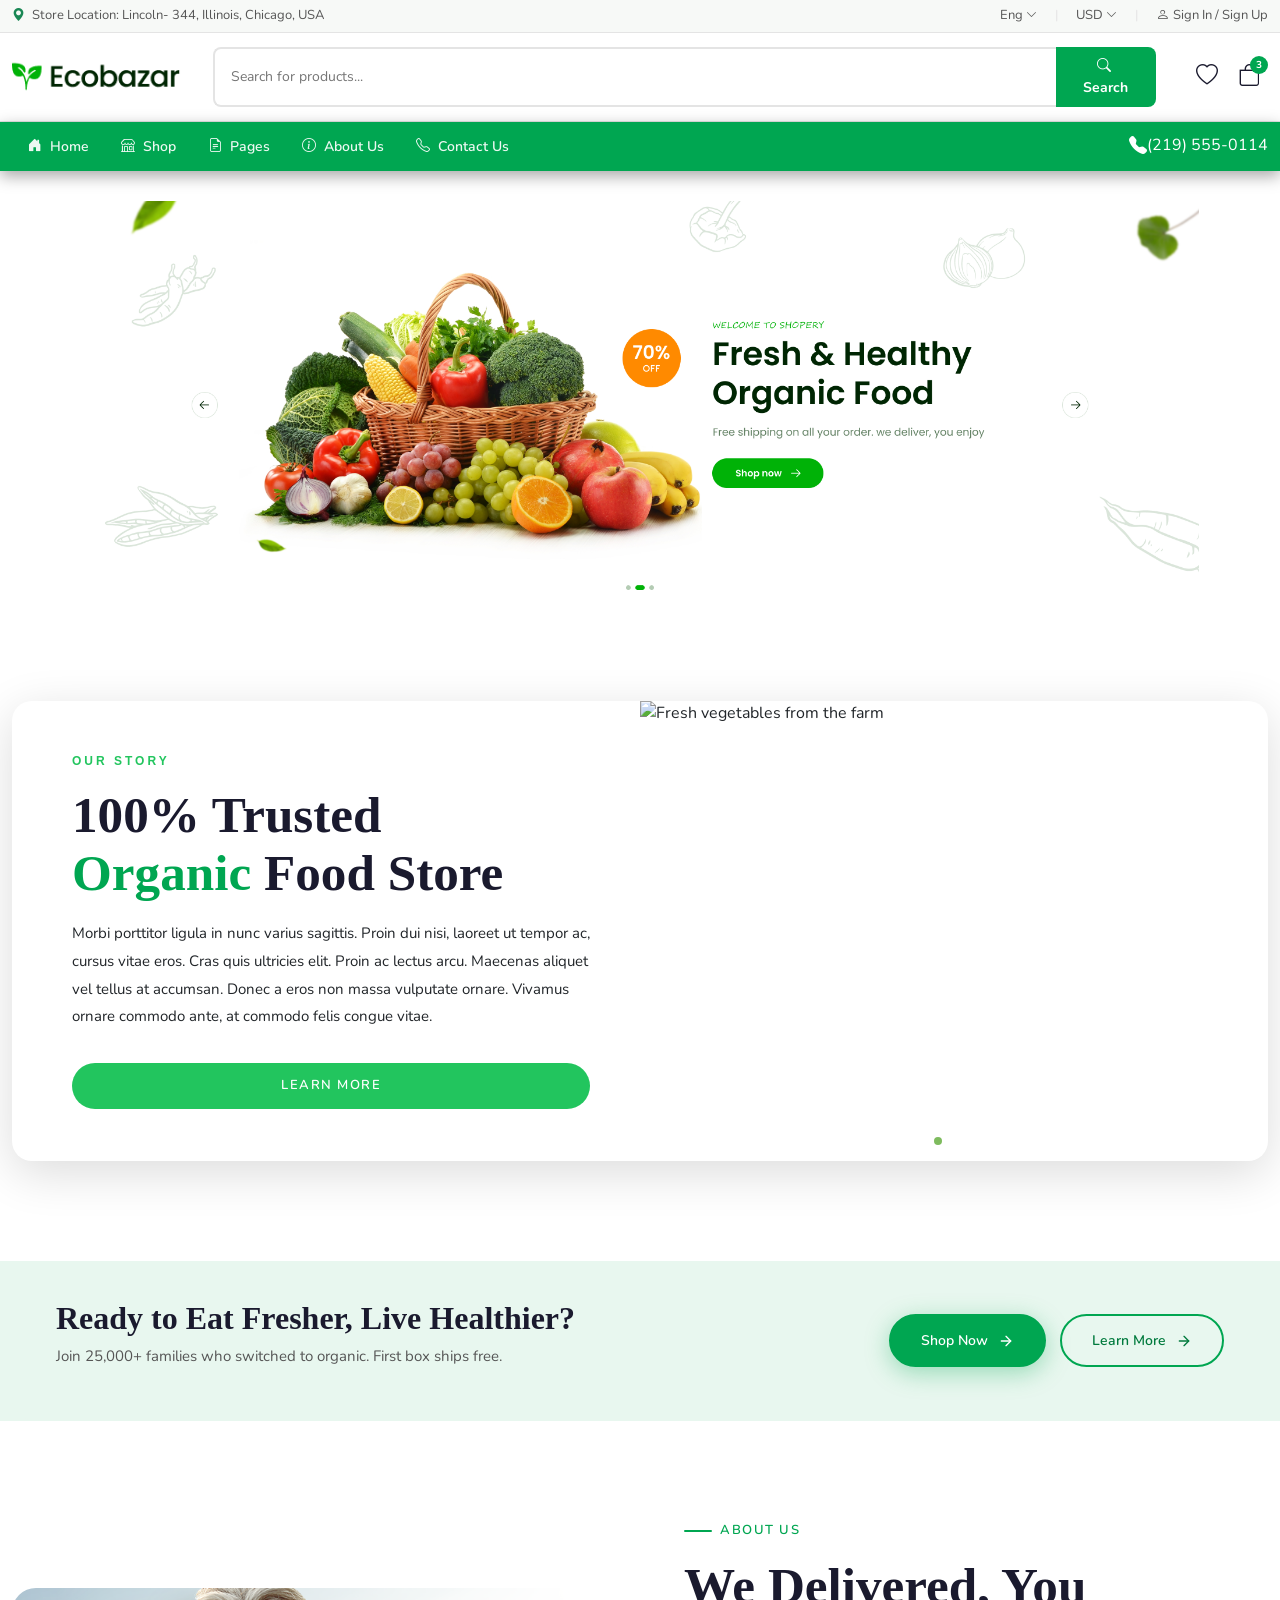
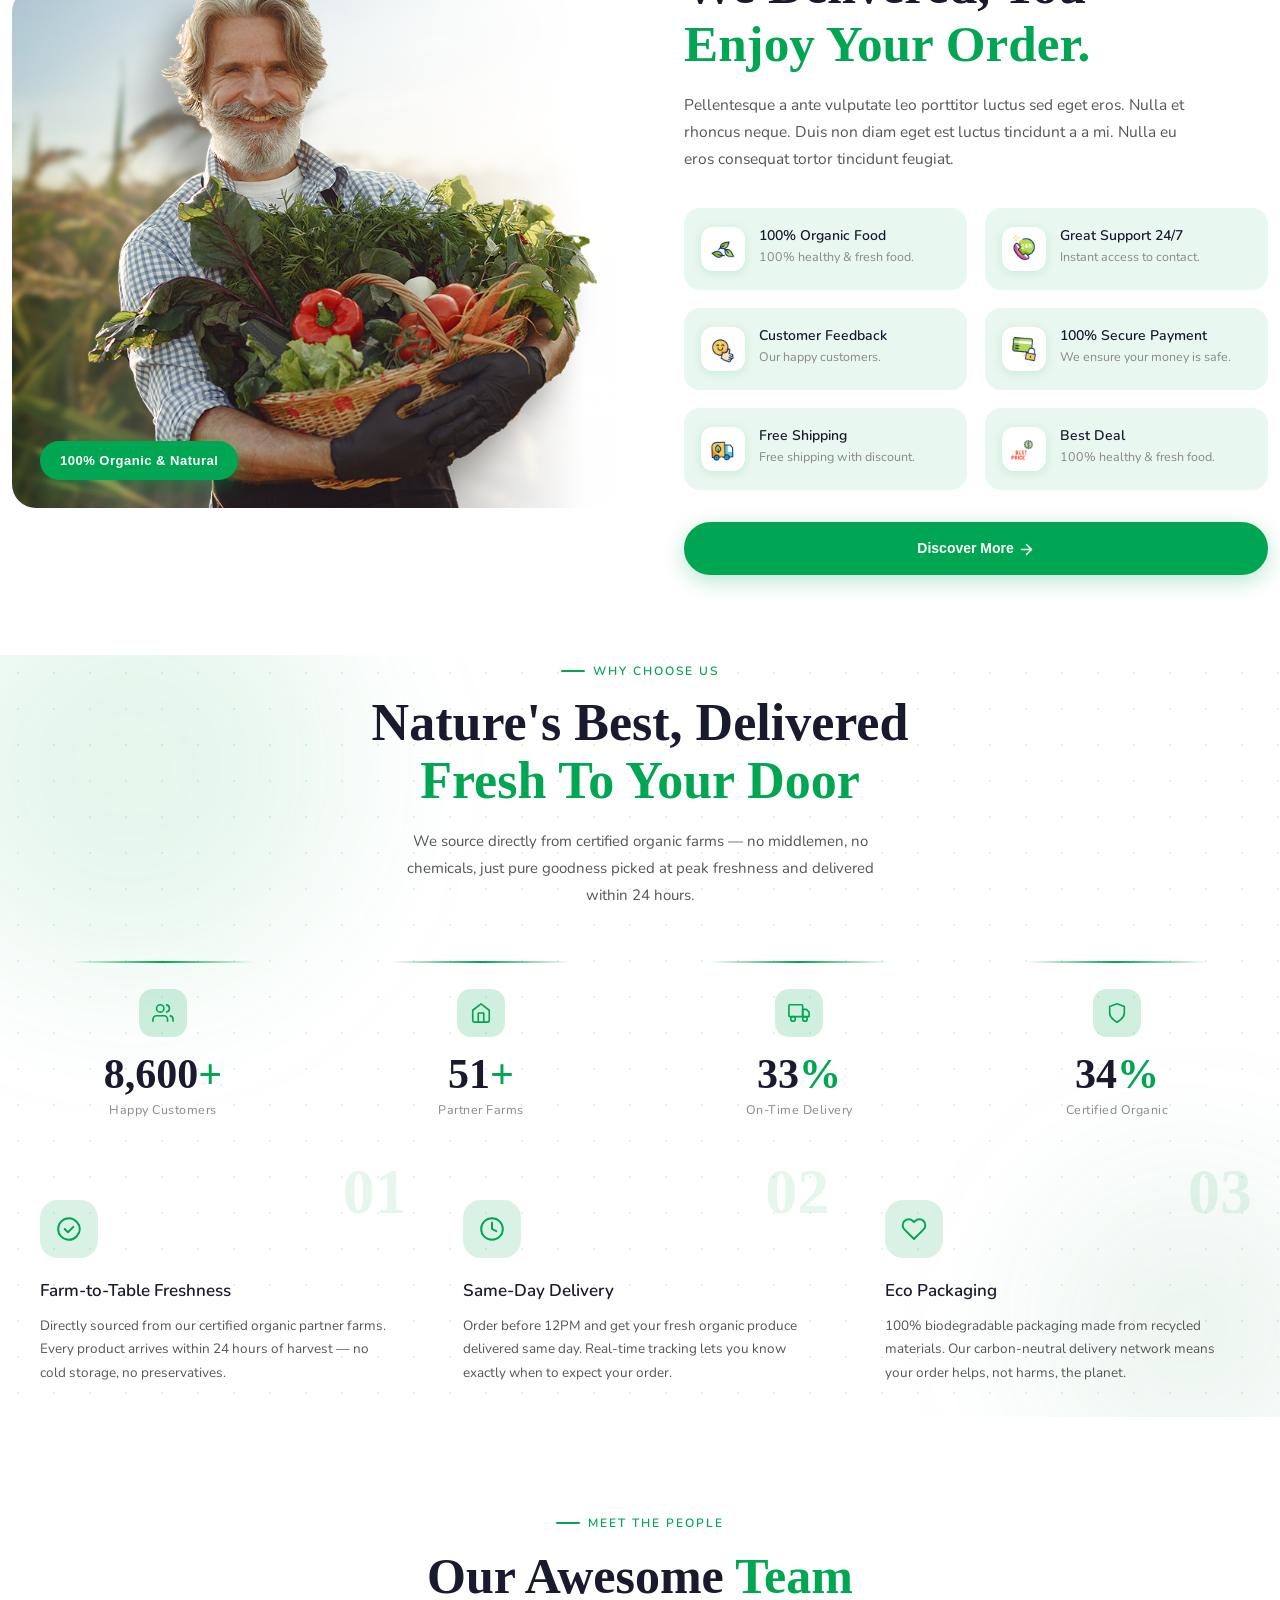
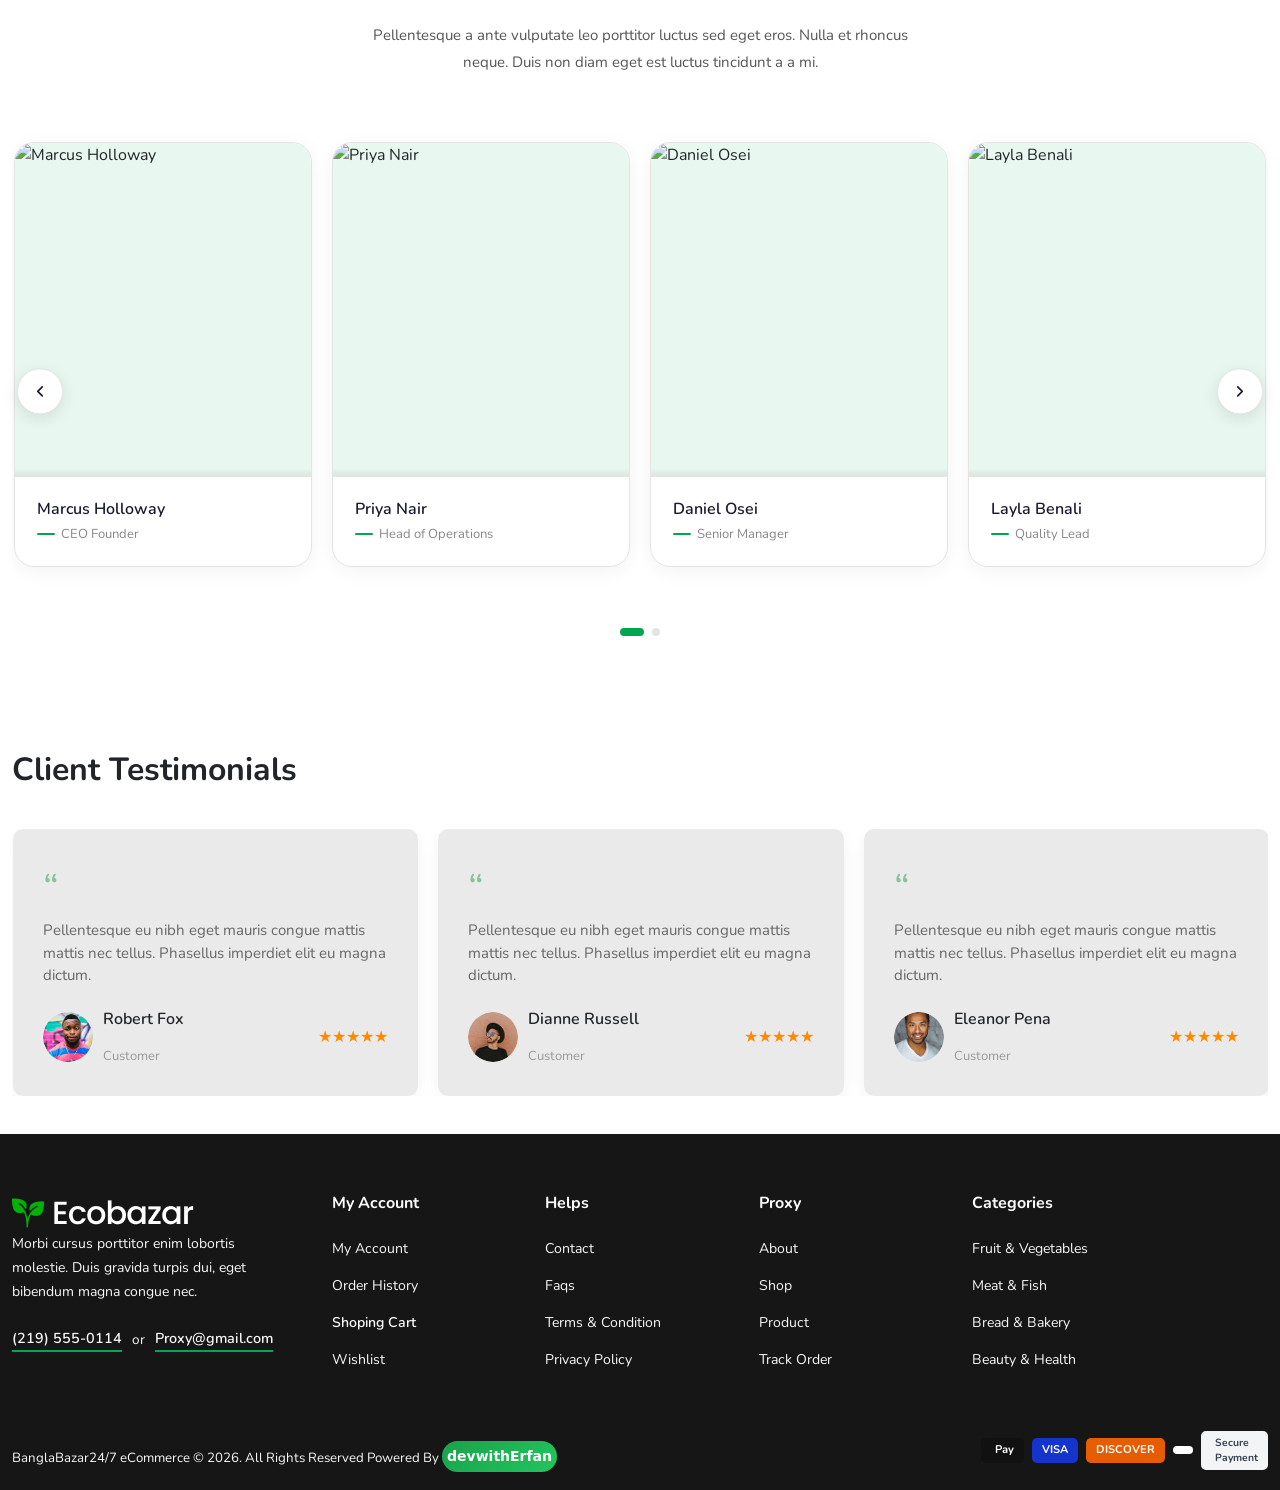
==== commit 31d0f0ee: "done" ====
--- a/about us.html
+++ b/about us.html
@@ -122,9 +122,9 @@
     <i class="bi bi-file-earmark-text me-1"></i> Pages
   </a>
   <ul class="submenu">
-    <li><a href="#">Wishlist</a></li>
+    <li><a href="wishlist.html">Wishlist</a></li>
     <li><a href="#">Order History</a></li>
-    <li><a href="#">CheckOut</a></li>
+    <li><a href="singleProduct.html">CheckOut</a></li>
     <li><a href="#">Sign In</a></li>
     <li><a href="#">Sign Up</a></li>
     <li><a href="#">FAQS</a></li>
@@ -204,9 +204,9 @@
   </a>
 
   <ul class="mobile-submenu">
-     <li><a href="#">Wishlist</a></li>
+     <li><a href="wishlist.html">Wishlist</a></li>
     <li><a href="#">Order History</a></li>
-    <li><a href="#">CheckOut</a></li>
+    <li><a href="singleProduct.html">CheckOut</a></li>
     <li><a href="#">Sign In</a></li>
     <li><a href="#">Sign Up</a></li>
     <li><a href="#">FAQS</a></li>
@@ -599,7 +599,7 @@
           </div>
           <div class="team-info">
             <div class="team-name">Daniel Osei</div>
-            <div class="team-role">Senior Farm Manager</div>
+            <div class="team-role">Senior  Manager</div>
           </div>
         </div>
  
@@ -624,7 +624,7 @@
           </div>
           <div class="team-info">
             <div class="team-name">Layla Benali</div>
-            <div class="team-role">Quality Assurance Lead</div>
+            <div class="team-role">Quality  Lead</div>
           </div>
         </div>
  
@@ -649,7 +649,7 @@
           </div>
           <div class="team-info">
             <div class="team-name">Ethan Caldwell</div>
-            <div class="team-role">Logistics Coordinator</div>
+            <div class="team-role">Logistics Head</div>
           </div>
         </div>
  
@@ -844,7 +844,7 @@
           <li><a href="#">My Account</a></li>
           <li><a href="#">Order History</a></li>
           <li><a href="#" class="active">Shoping Cart</a></li>
-          <li><a href="#">Wishlist</a></li>
+          <li><a href="wishlist.html">Wishlist</a></li>
         </ul>
       </div>
  
--- a/assets/css/about.css
+++ b/assets/css/about.css
@@ -246,9 +246,10 @@
     .cart-price { font-size: 14px; font-weight: 800; color: var(--text-dark); }
  
     /* ── NAVBAR ───────────────────────────────────── */
-    .main-navbar {
+     .main-navbar {
       background: var(--green);
       padding: 0;
+      box-shadow: rgba(0, 0, 0, 0.35) 0px 5px 15px;
     }
  
     /* Nav links */
@@ -449,7 +450,7 @@
  /* ── Section wrapper ── */
     .about-section {
       padding: 60px 0;
-     border-radius: 0%;
+     border-radius: 5px;
     }
  
     /* ── Left text column ── */
@@ -1462,7 +1463,7 @@
  
 /* ── Team Card ── */
 .team-card {
-  /* margin: 10px 12px 20px; */
+  margin: 10px 2px 20px;
   border-radius: 20px;
   overflow: hidden;
   background: #fff;
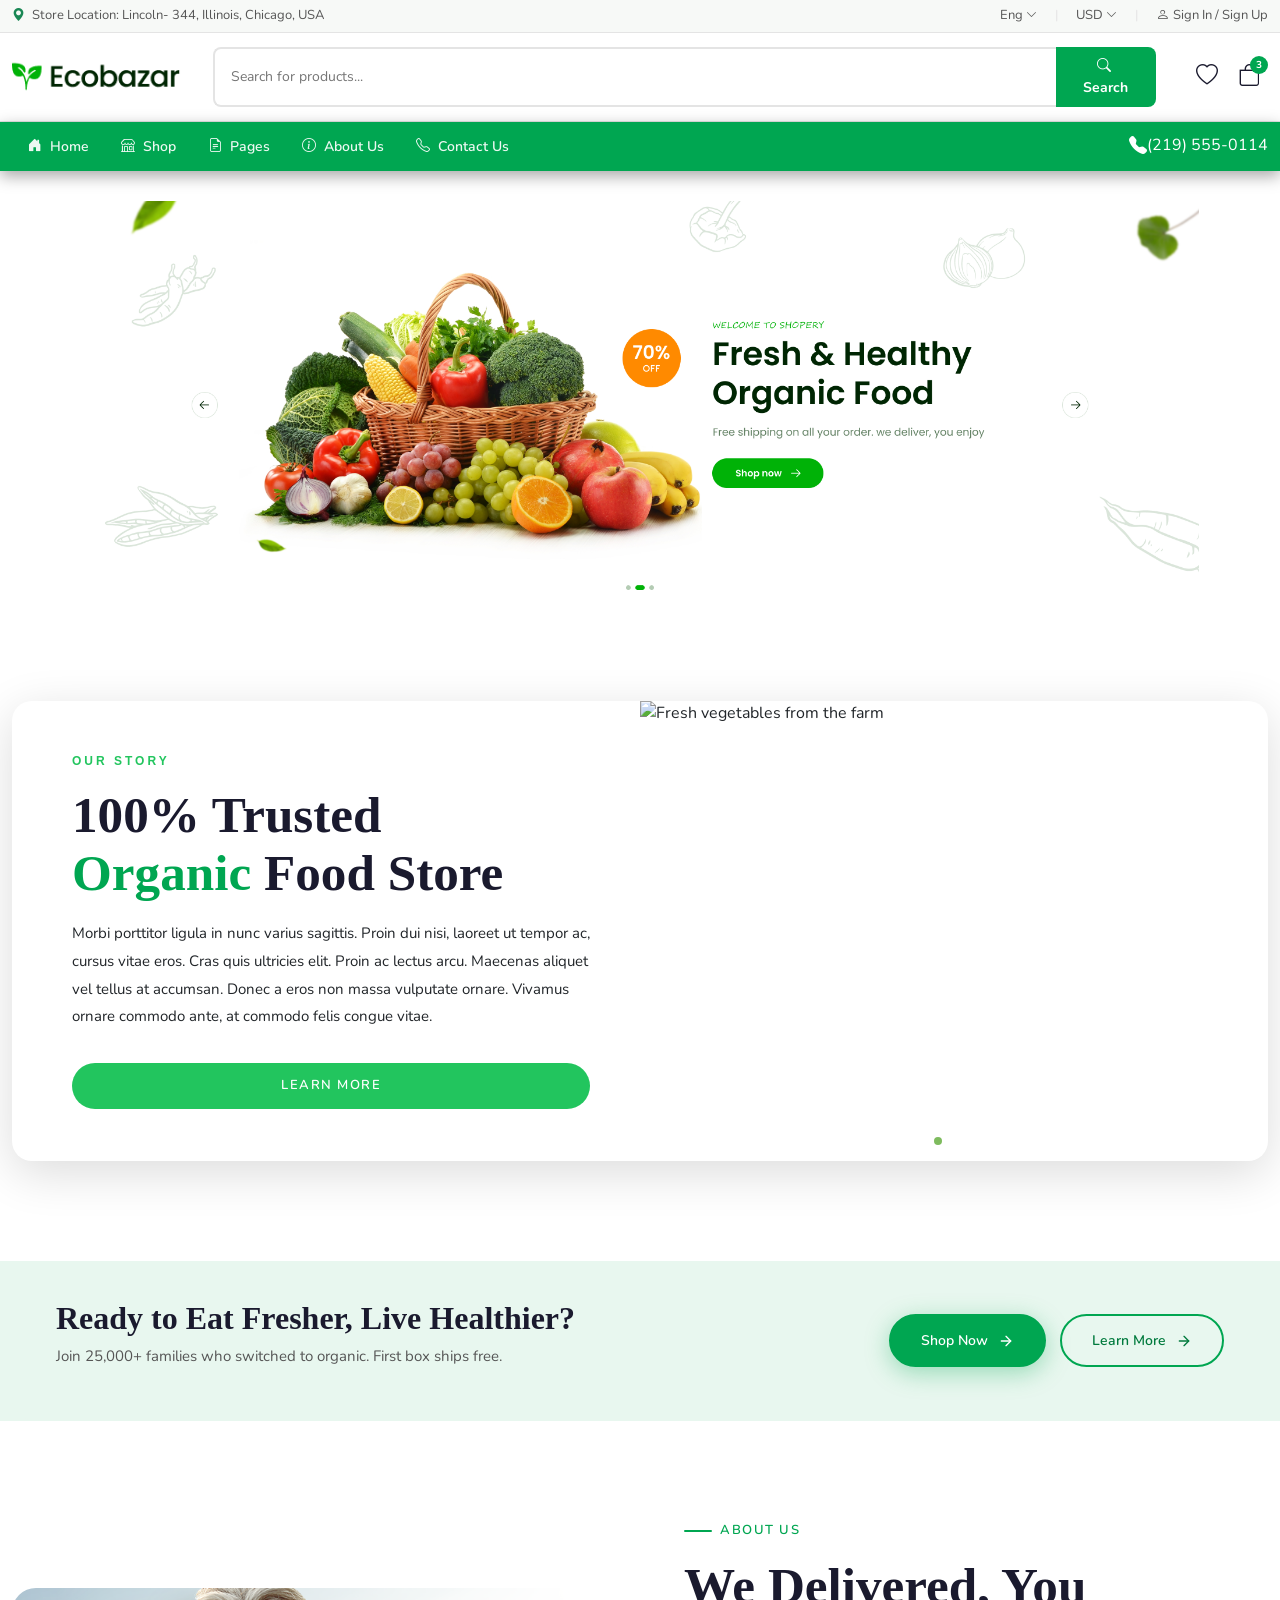
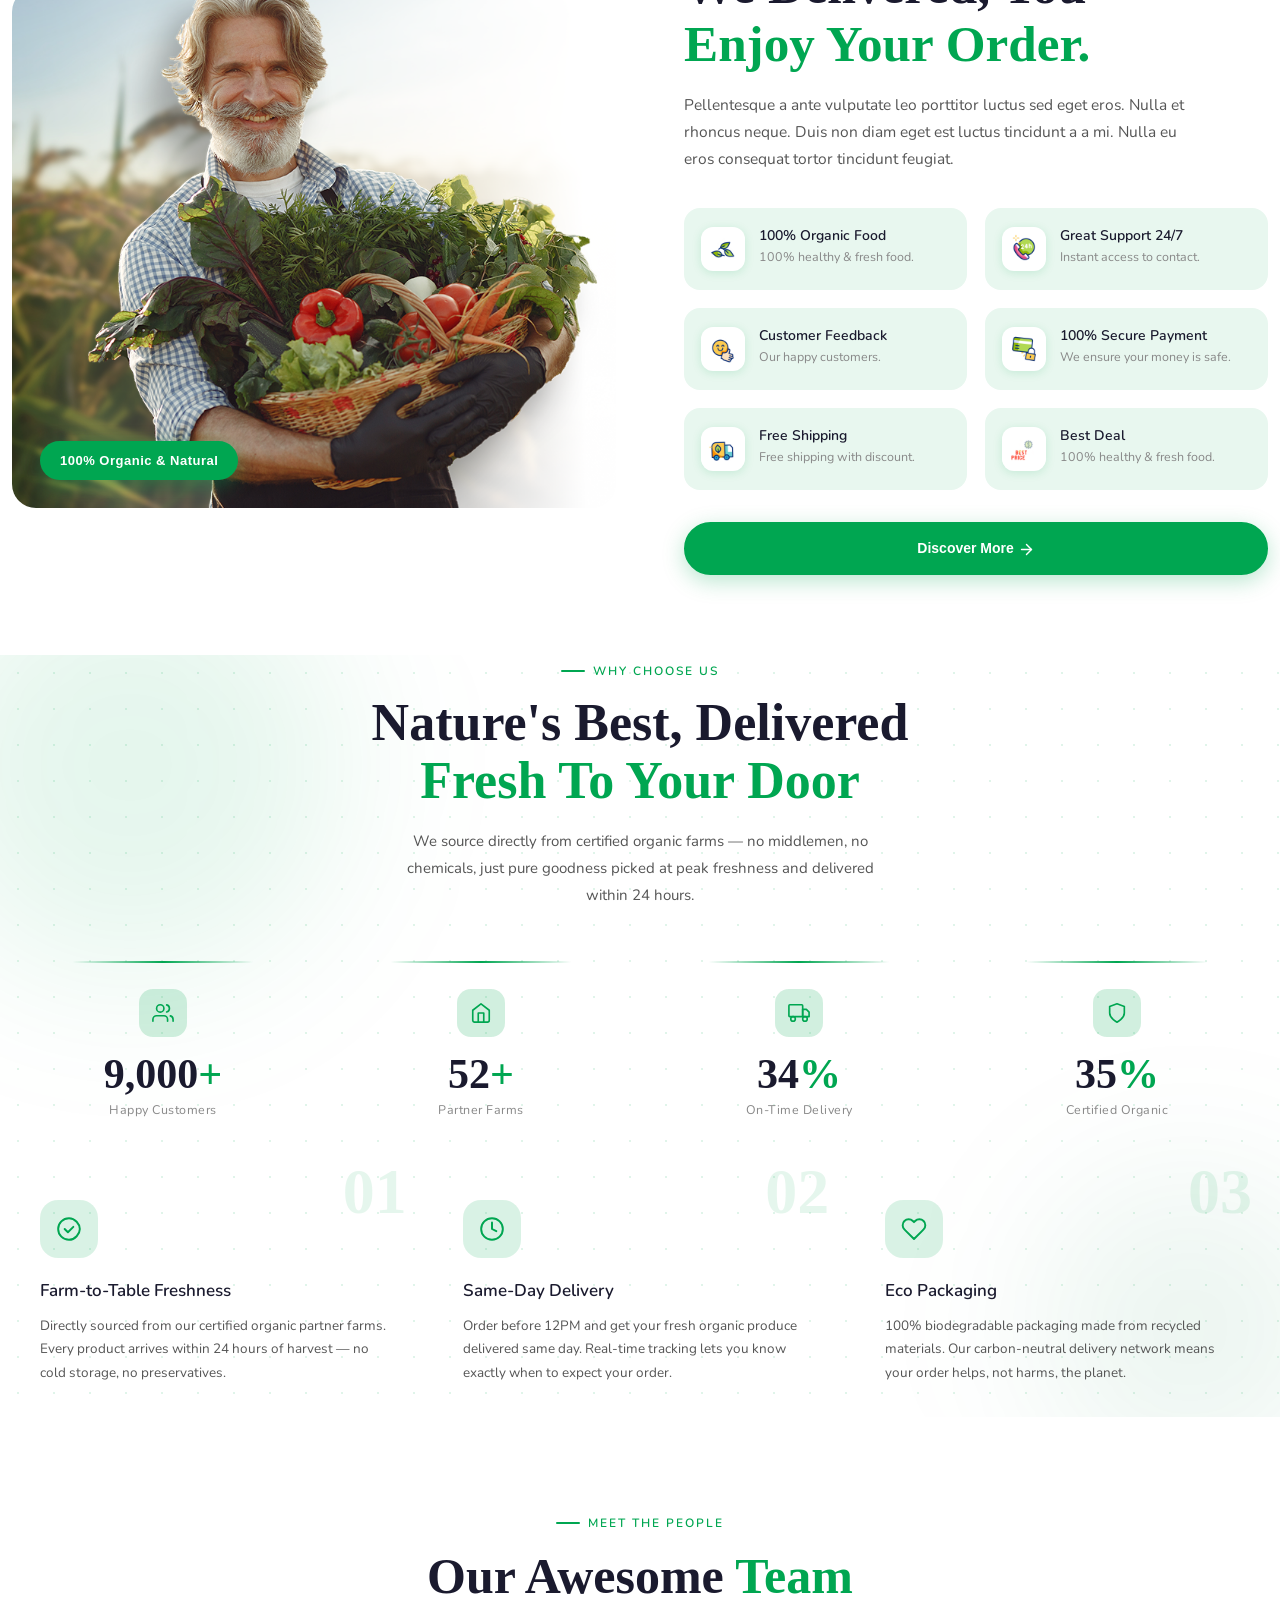
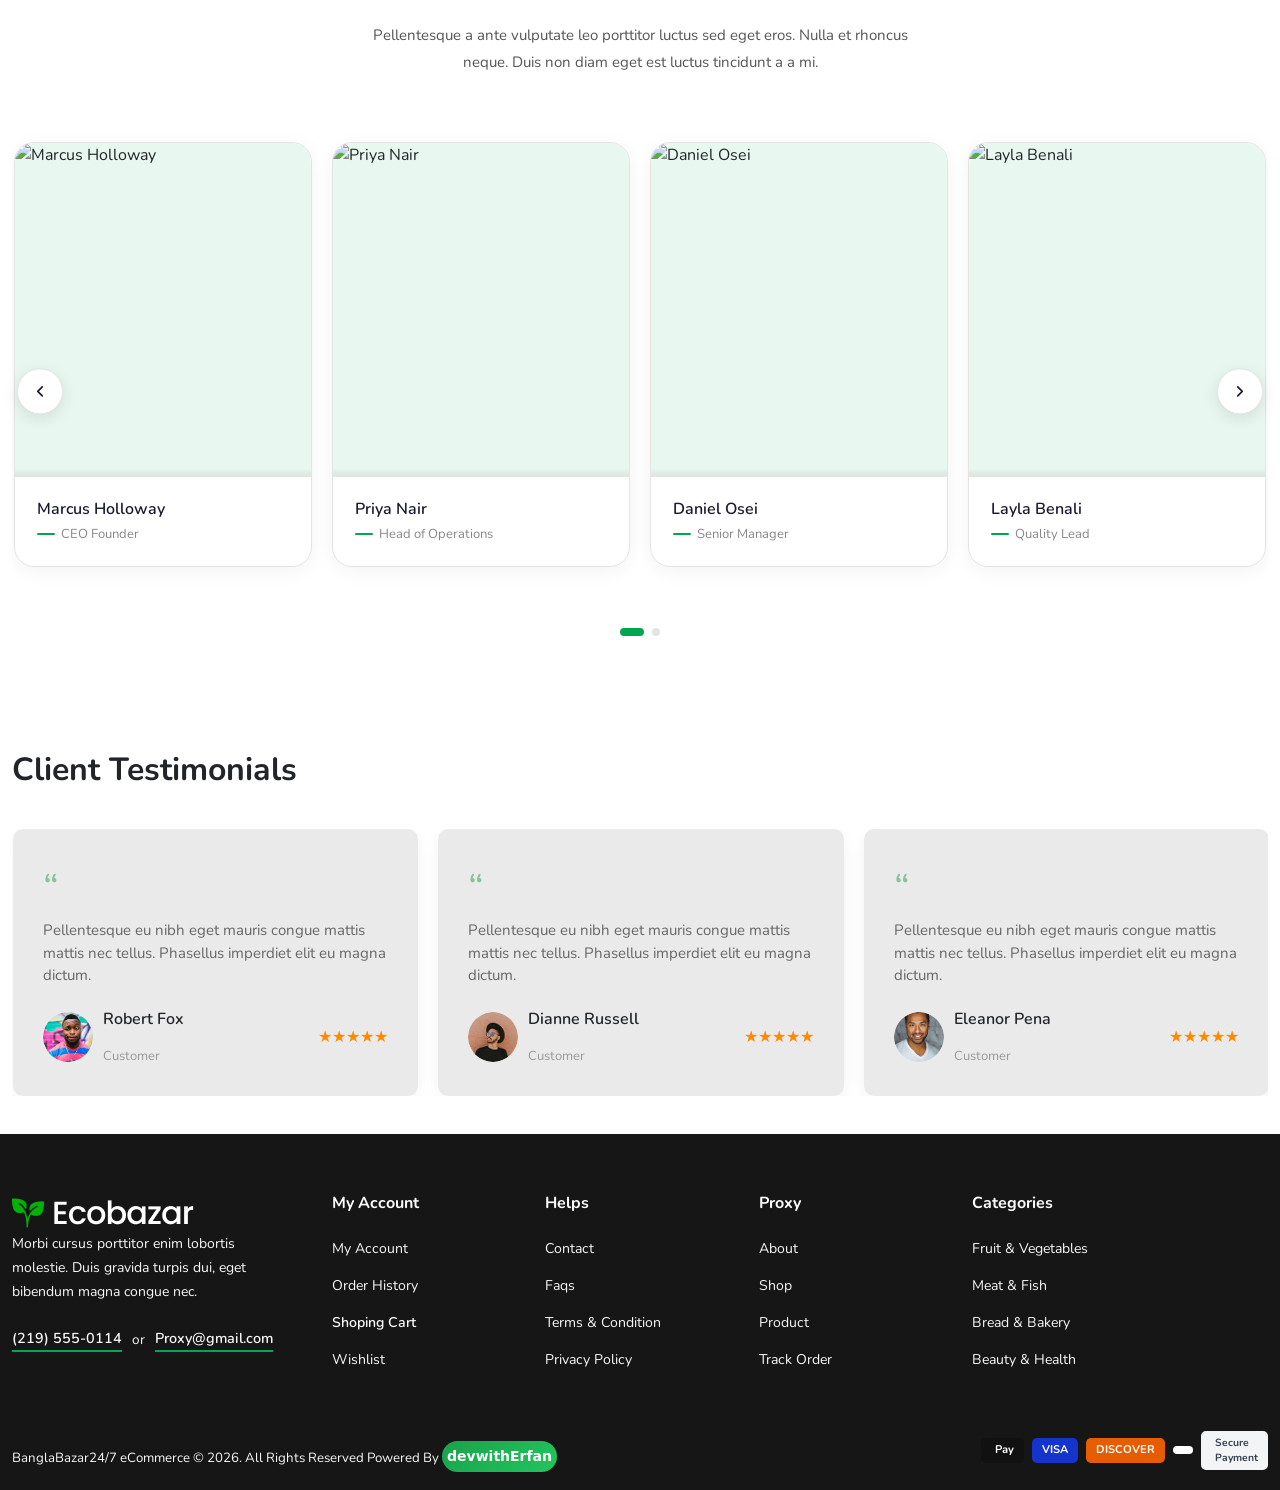
==== commit a4785436: "done" ====
--- a/about us.html
+++ b/about us.html
@@ -125,10 +125,10 @@
     <li><a href="wishlist.html">Wishlist</a></li>
     <li><a href="#">Order History</a></li>
     <li><a href="singleProduct.html">CheckOut</a></li>
-    <li><a href="#">Sign In</a></li>
-    <li><a href="#">Sign Up</a></li>
+     <li><a href="signIn.html">Sign In</a></li>
+   <li><a href="createAccount.html">Sign Up</a></li>
     <li><a href="#">FAQS</a></li>
-     <li><a href="#">My Account</a></li>
+      <li><a href="userdashboard.html">My Account</a></li>
   </ul>
 </li>
 
@@ -207,10 +207,10 @@
      <li><a href="wishlist.html">Wishlist</a></li>
     <li><a href="#">Order History</a></li>
     <li><a href="singleProduct.html">CheckOut</a></li>
-    <li><a href="#">Sign In</a></li>
-    <li><a href="#">Sign Up</a></li>
+     <li><a href="signIn.html">Sign In</a></li>
+   <li><a href="createAccount.html">Sign Up</a></li>
     <li><a href="#">FAQS</a></li>
-     <li><a href="#">My Account</a></li>
+      <li><a href="userdashboard.html">My Account</a></li>
   </ul>
 </div>
       
@@ -841,7 +841,7 @@
       <div class="col-lg-2 col-md-3 col-6 anim-fade-up d2">
         <h6 class="footer-col-title">My Account</h6>
         <ul class="footer-links">
-          <li><a href="#">My Account</a></li>
+           <li><a href="userdashboard.html">My Account</a></li>
           <li><a href="#">Order History</a></li>
           <li><a href="#" class="active">Shoping Cart</a></li>
           <li><a href="wishlist.html">Wishlist</a></li>
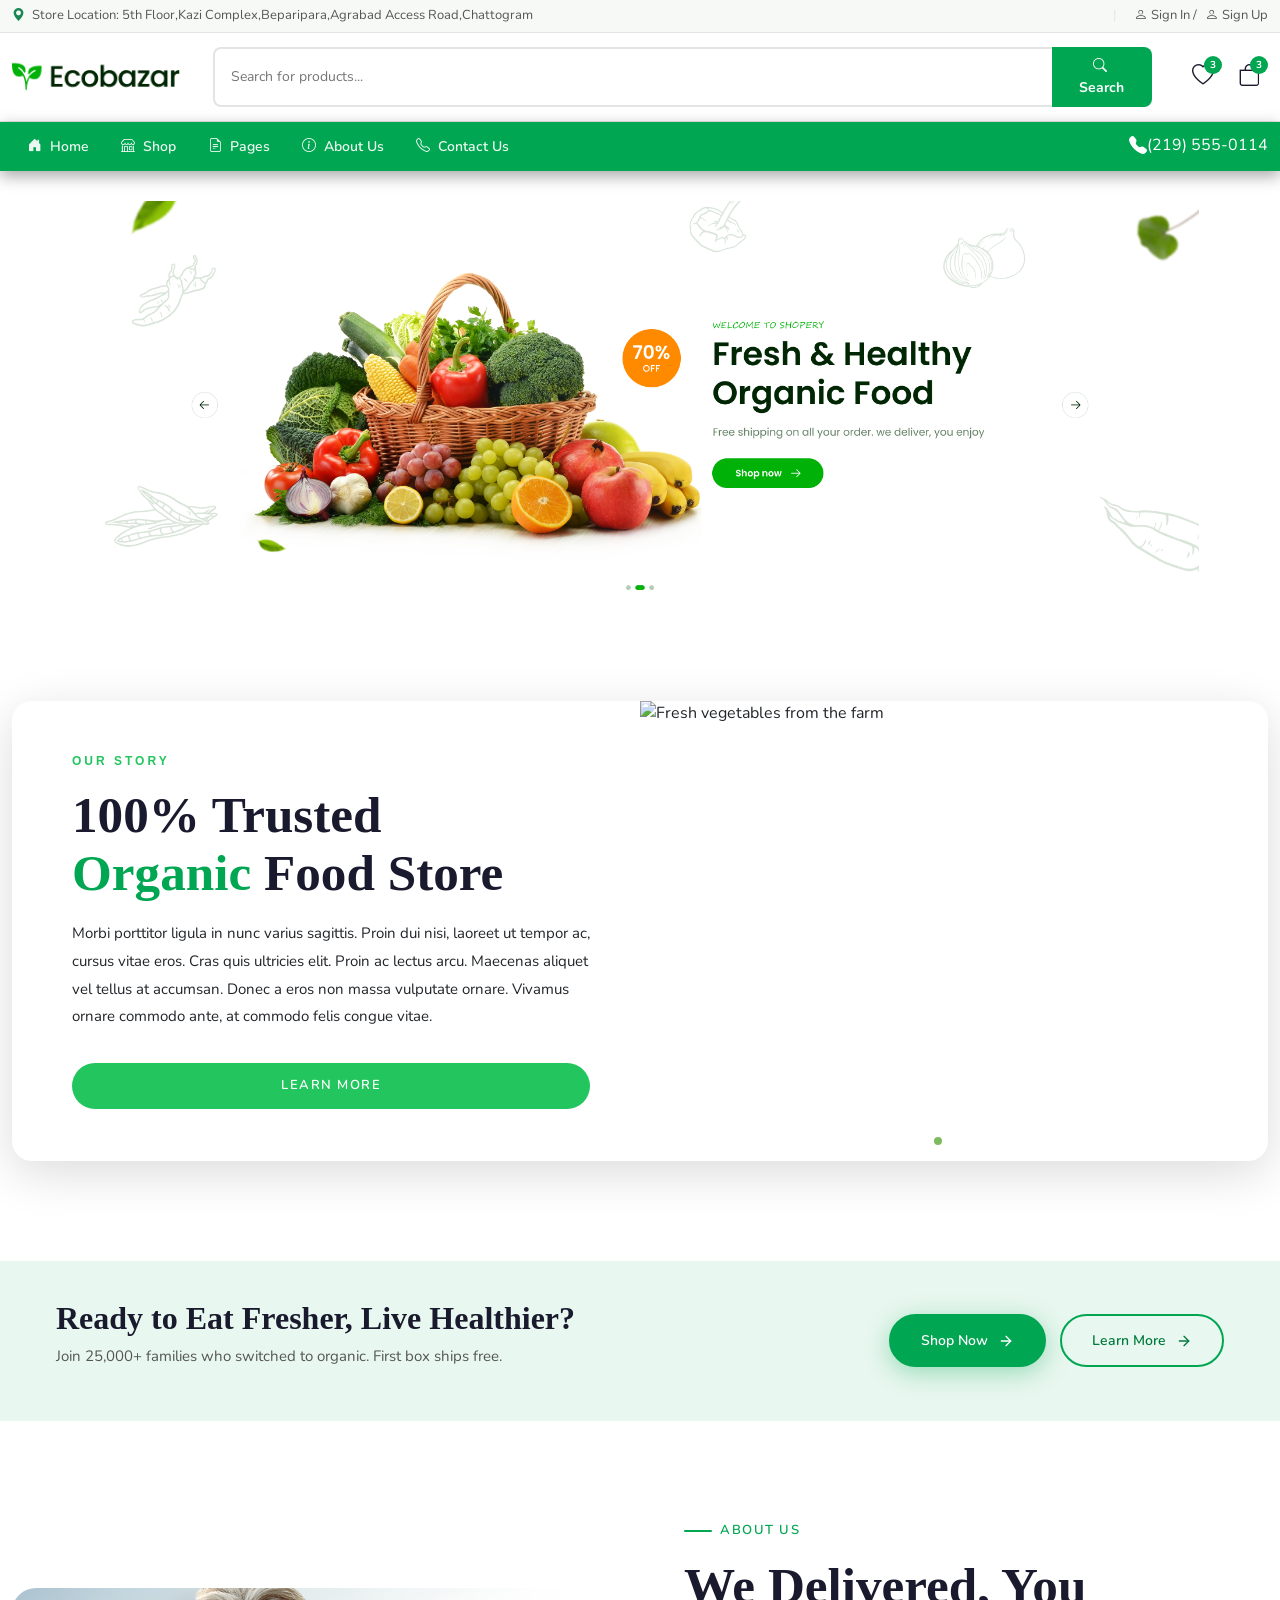
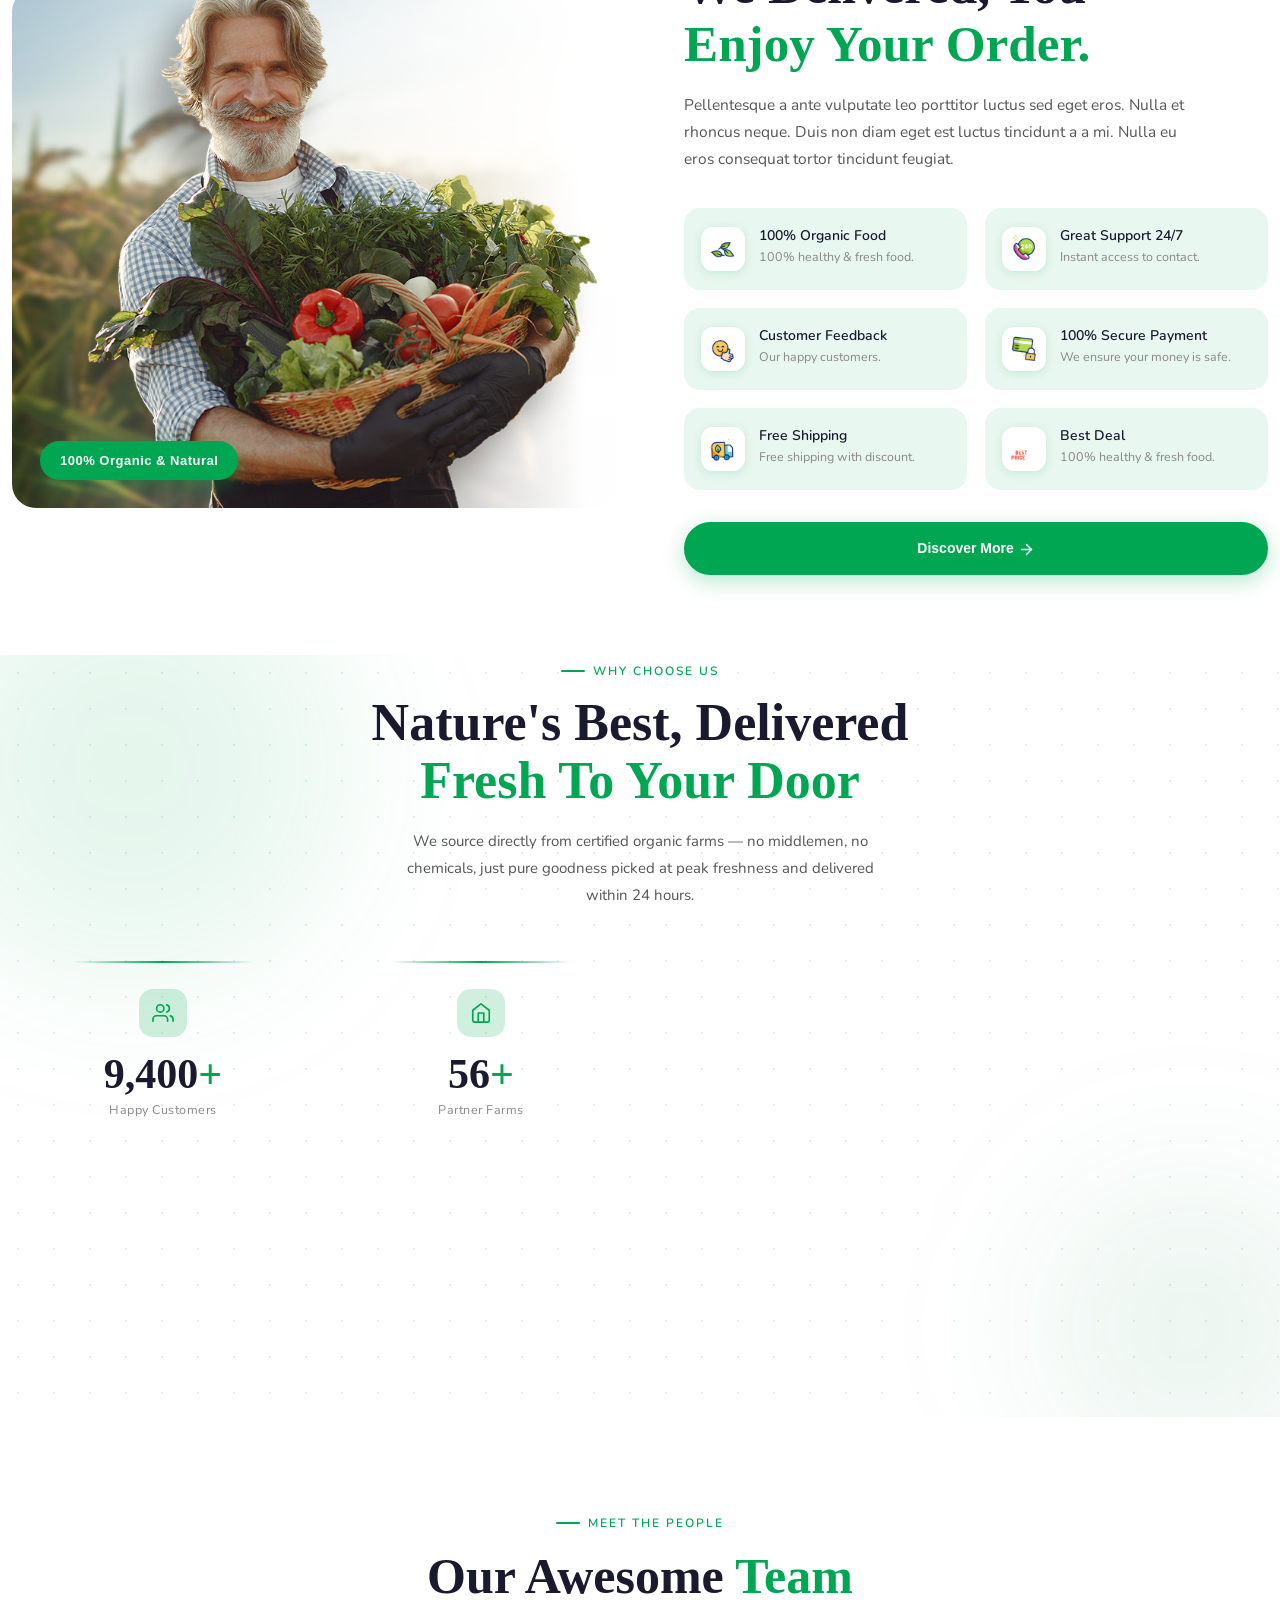
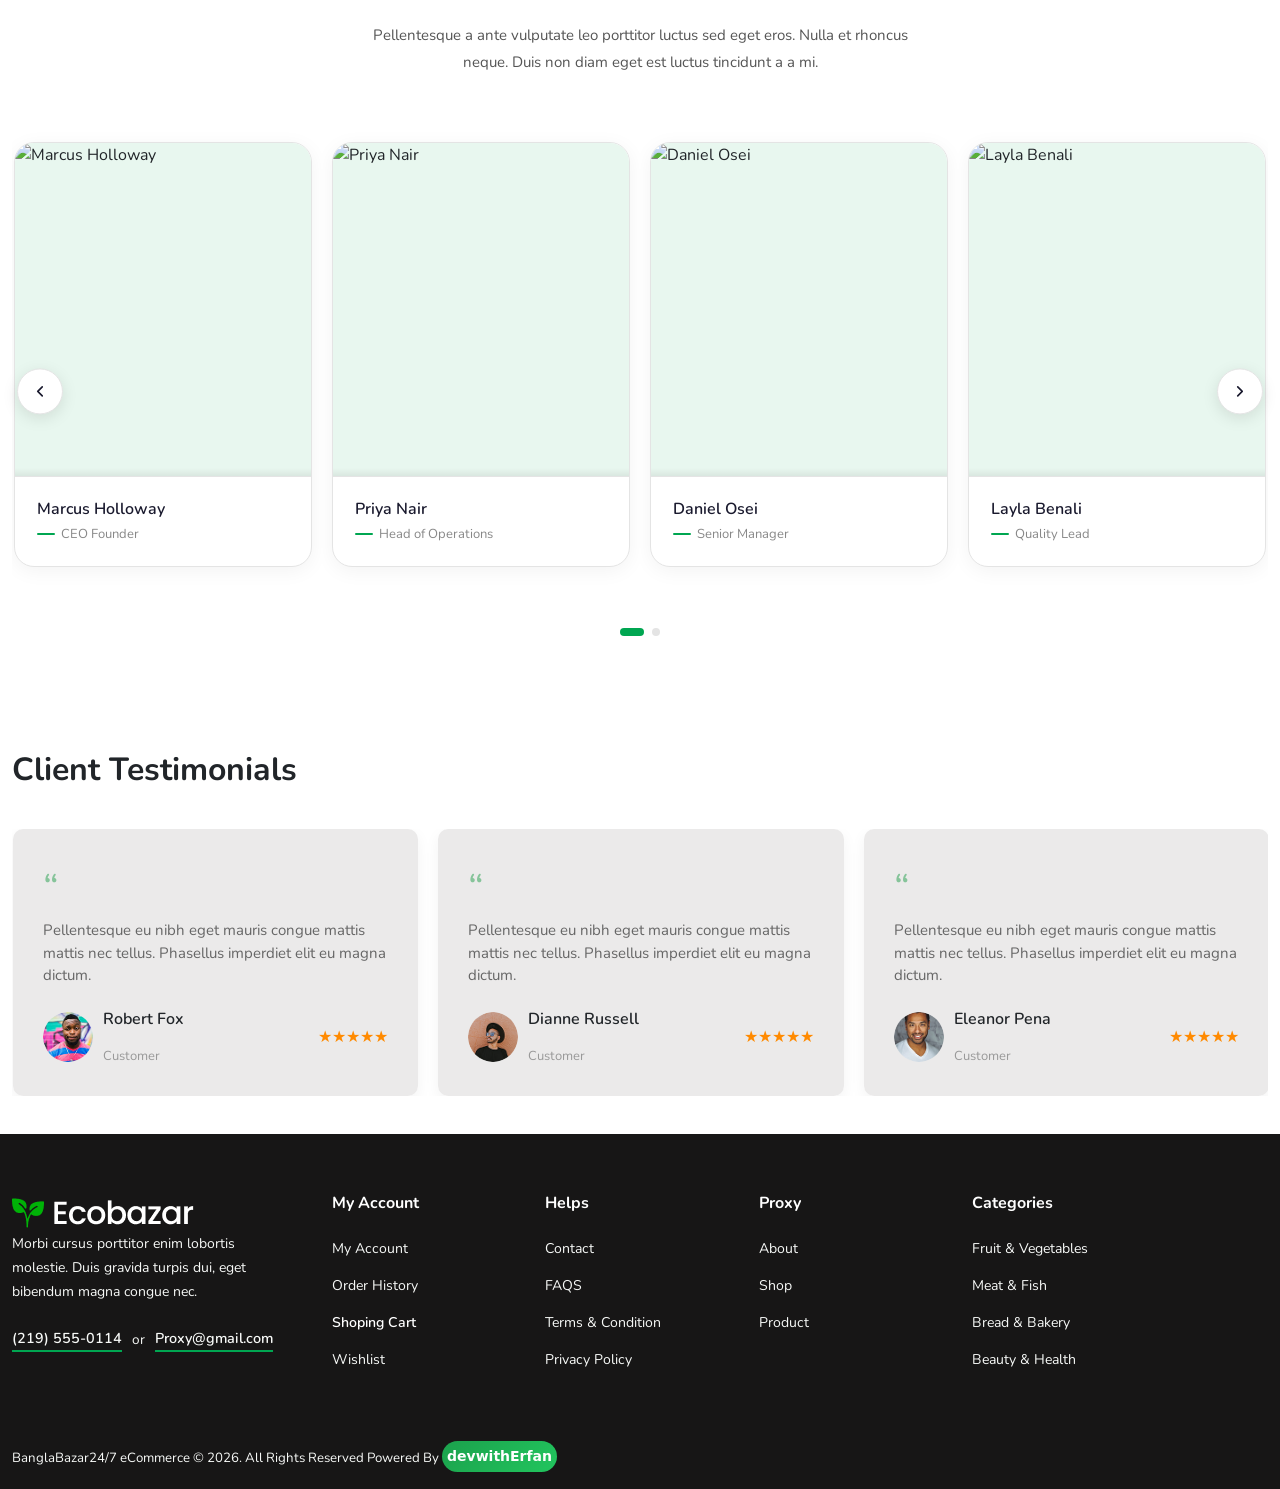
==== commit 23851f5a: "done" ====
--- a/about us.html
+++ b/about us.html
@@ -42,14 +42,12 @@
     <div class="d-flex justify-content-between align-items-center">
       <div>
         <i class="bi bi-geo-alt-fill text-success me-1"></i>
-        Store Location: Lincoln- 344, Illinois, Chicago, USA
+         Store Location: 5th Floor,Kazi Complex,Beparipara,Agrabad Access Road,Chattogram
       </div>
       <div class="d-flex align-items-center gap-2">
-        <a href="#">Eng <i class="bi bi-chevron-down" style="font-size:11px"></i></a>
         <span class="sep">|</span>
-        <a href="#">USD <i class="bi bi-chevron-down" style="font-size:11px"></i></a>
-        <span class="sep">|</span>
-        <a href="#"><i class="bi bi-person me-1"></i>Sign In / Sign Up</a>
+        <a href="signIn.html"><i class="bi bi-person me-1"></i>Sign In /</a>
+        <a href="createAccount.html"><i class="bi bi-person me-1"></i>Sign Up</a>
       </div>
     </div>
   </div>
@@ -81,14 +79,15 @@
       </div>
  
       <!-- Icons -->
-      <div class="d-flex d-none d-lg-block align-items-center gap-1">
-        <button class="icon-btn">
+      <div class="d-none d-lg-flex align-items-center gap-2">
+        <a href="wishlist.html" class="icon-btn">
           <i class="bi bi-heart"></i>
-        </button>
-        <button class="icon-btn">
+          <span class="badge-dot">3</span>
+        </a>
+        <a href="#" class="icon-btn cart-btn ">
           <i class="bi bi-bag"></i>
           <span class="badge-dot">3</span>
-        </button>
+        </a>
       </div>
  
     </div>
@@ -123,11 +122,11 @@
   </a>
   <ul class="submenu">
     <li><a href="wishlist.html">Wishlist</a></li>
-    <li><a href="#">Order History</a></li>
+     <li><a href="userdashboard.html">Order History</a></li>
     <li><a href="singleProduct.html">CheckOut</a></li>
      <li><a href="signIn.html">Sign In</a></li>
    <li><a href="createAccount.html">Sign Up</a></li>
-    <li><a href="#">FAQS</a></li>
+     <li><a href="faq.html">FAQS</a></li>
       <li><a href="userdashboard.html">My Account</a></li>
   </ul>
 </li>
@@ -205,11 +204,11 @@
 
   <ul class="mobile-submenu">
      <li><a href="wishlist.html">Wishlist</a></li>
-    <li><a href="#">Order History</a></li>
+     <li><a href="userdashboard.html">Order History</a></li>
     <li><a href="singleProduct.html">CheckOut</a></li>
      <li><a href="signIn.html">Sign In</a></li>
    <li><a href="createAccount.html">Sign Up</a></li>
-    <li><a href="#">FAQS</a></li>
+     <li><a href="faq.html">FAQS</a></li>
       <li><a href="userdashboard.html">My Account</a></li>
   </ul>
 </div>
@@ -842,7 +841,7 @@
         <h6 class="footer-col-title">My Account</h6>
         <ul class="footer-links">
            <li><a href="userdashboard.html">My Account</a></li>
-          <li><a href="#">Order History</a></li>
+           <li><a href="userdashboard.html">Order History</a></li>
           <li><a href="#" class="active">Shoping Cart</a></li>
           <li><a href="wishlist.html">Wishlist</a></li>
         </ul>
@@ -852,8 +851,8 @@
       <div class="col-lg-2 col-md-3 col-6 anim-fade-up d3">
         <h6 class="footer-col-title">Helps</h6>
         <ul class="footer-links">
-          <li><a href="#">Contact</a></li>
-          <li><a href="#">Faqs</a></li>
+            <li><a href="contact.html">Contact</a></li>
+           <li><a href="faq.html">FAQS</a></li>
           <li><a href="#">Terms &amp; Condition</a></li>
           <li><a href="#">Privacy Policy</a></li>
         </ul>
@@ -863,10 +862,10 @@
       <div class="col-lg-2 col-md-3 col-6 anim-fade-up d4">
         <h6 class="footer-col-title">Proxy</h6>
         <ul class="footer-links">
-          <li><a href="#">About</a></li>
-          <li><a href="#">Shop</a></li>
+         <li><a href="about us.html">About</a></li>
+          <li><a href="shop.html">Shop</a></li>
           <li><a href="#">Product</a></li>
-          <li><a href="#">Track Order</a></li>
+          
         </ul>
       </div>
  
@@ -874,10 +873,10 @@
       <div class="col-lg-3 col-md-3 col-6 anim-fade-up d5">
         <h6 class="footer-col-title">Categories</h6>
         <ul class="footer-links">
-          <li><a href="#">Fruit &amp; Vegetables</a></li>
-          <li><a href="#">Meat &amp; Fish</a></li>
-          <li><a href="#">Bread &amp; Bakery</a></li>
-          <li><a href="#">Beauty &amp; Health</a></li>
+          <li><a href="shop.html">Fruit &amp; Vegetables</a></li>
+          <li><a href="shop.html">Meat &amp; Fish</a></li>
+          <li><a href="shop.html">Bread &amp; Bakery</a></li>
+          <li><a href="shop.html">Beauty &amp; Health</a></li>
         </ul>
       </div>
  
@@ -893,21 +892,7 @@
           <p>BanglaBazar24/7 eCommerce © 2026. All Rights Reserved <span>Powered By <a href="https://github.com/devwithefran99">devwithErfan</a></span></p>
         </div>
  
-        <div class="col-md-6">
-          <div class="payment-icons">
-            <span class="payment-badge apple">
-              <i class="fab fa-apple"></i> Pay
-            </span>
-            <span class="payment-badge visa">VISA</span>
-            <span class="payment-badge discover">DISCOVER</span>
-            <span class="payment-badge mastercard">
-              <i class="fa-brands fa-cc-mastercard fa-xl" style="color:#eb001b;"></i>
-            </span>
-            <span class="payment-badge secure">
-              <i class="fas fa-lock" style="color:var(--green);"></i> Secure<br/>Payment
-            </span>
-          </div>
-        </div>
+        
  
       </div>
     </div>
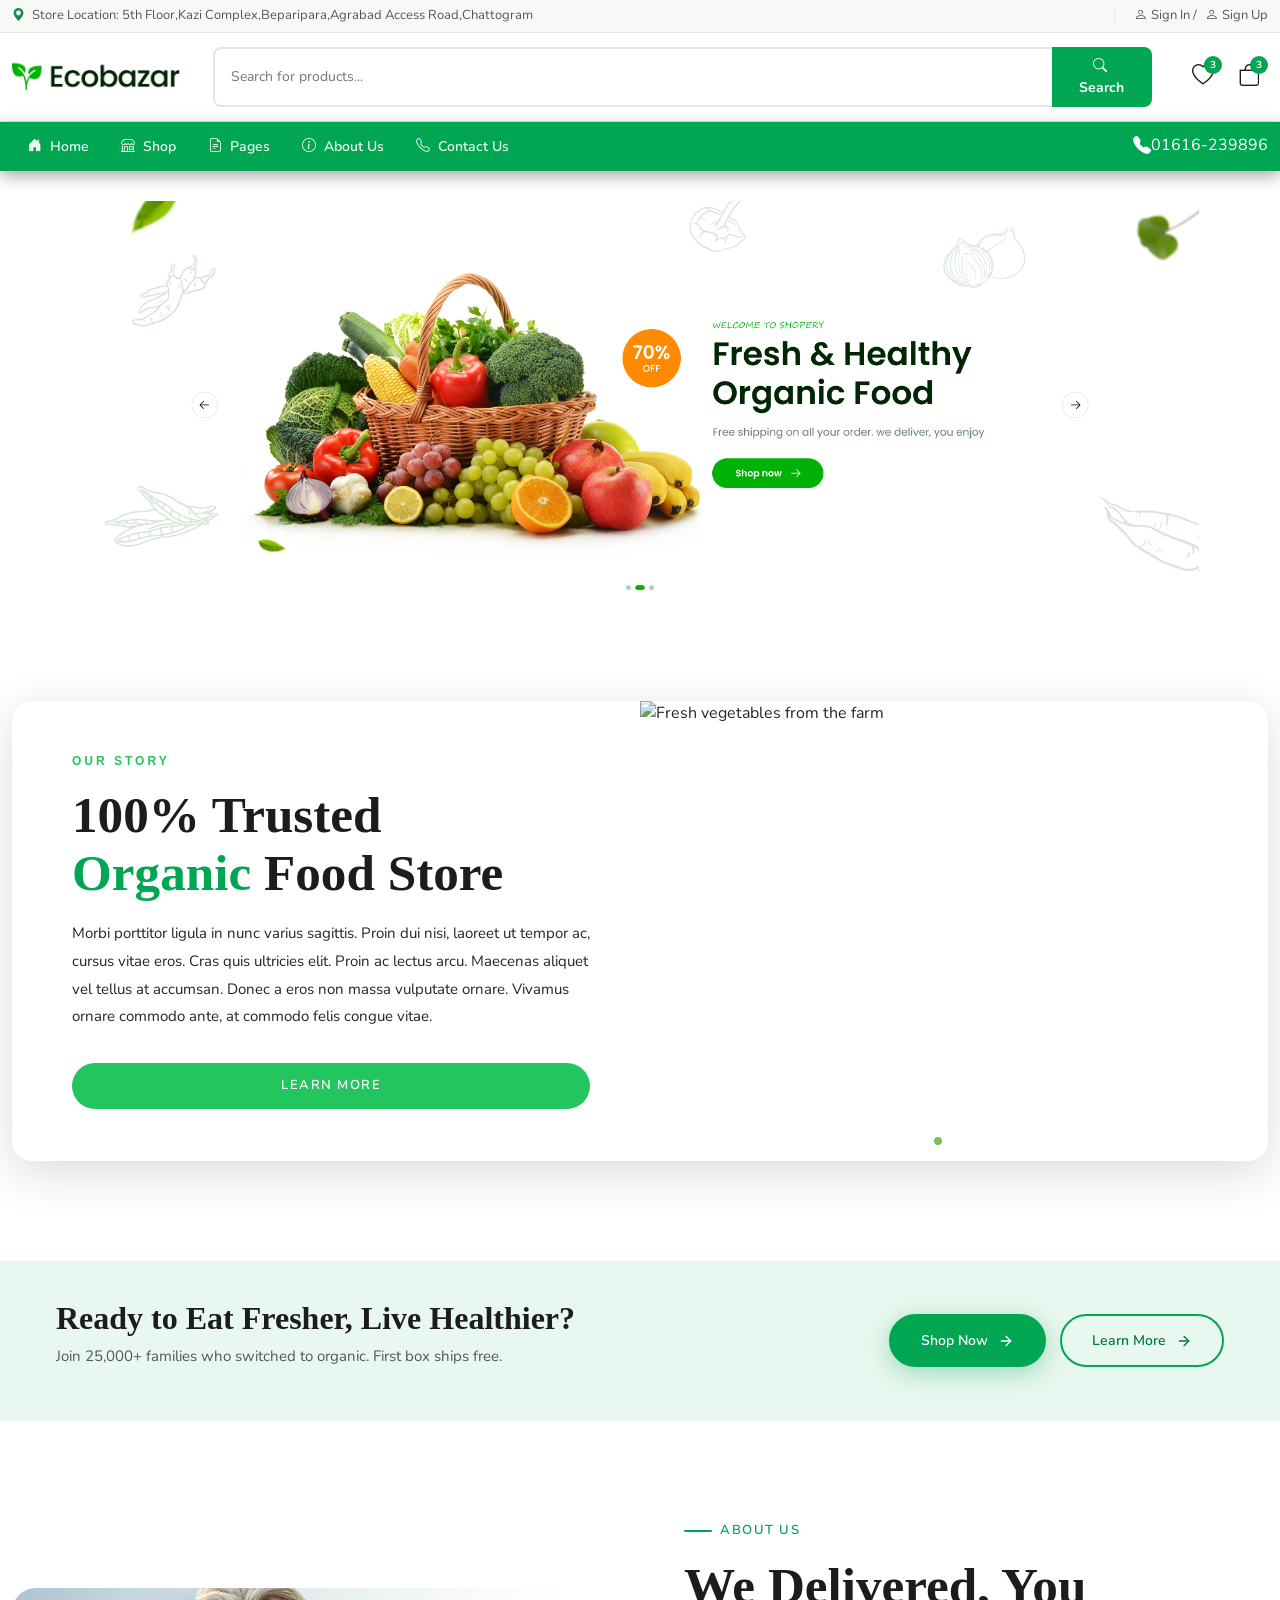
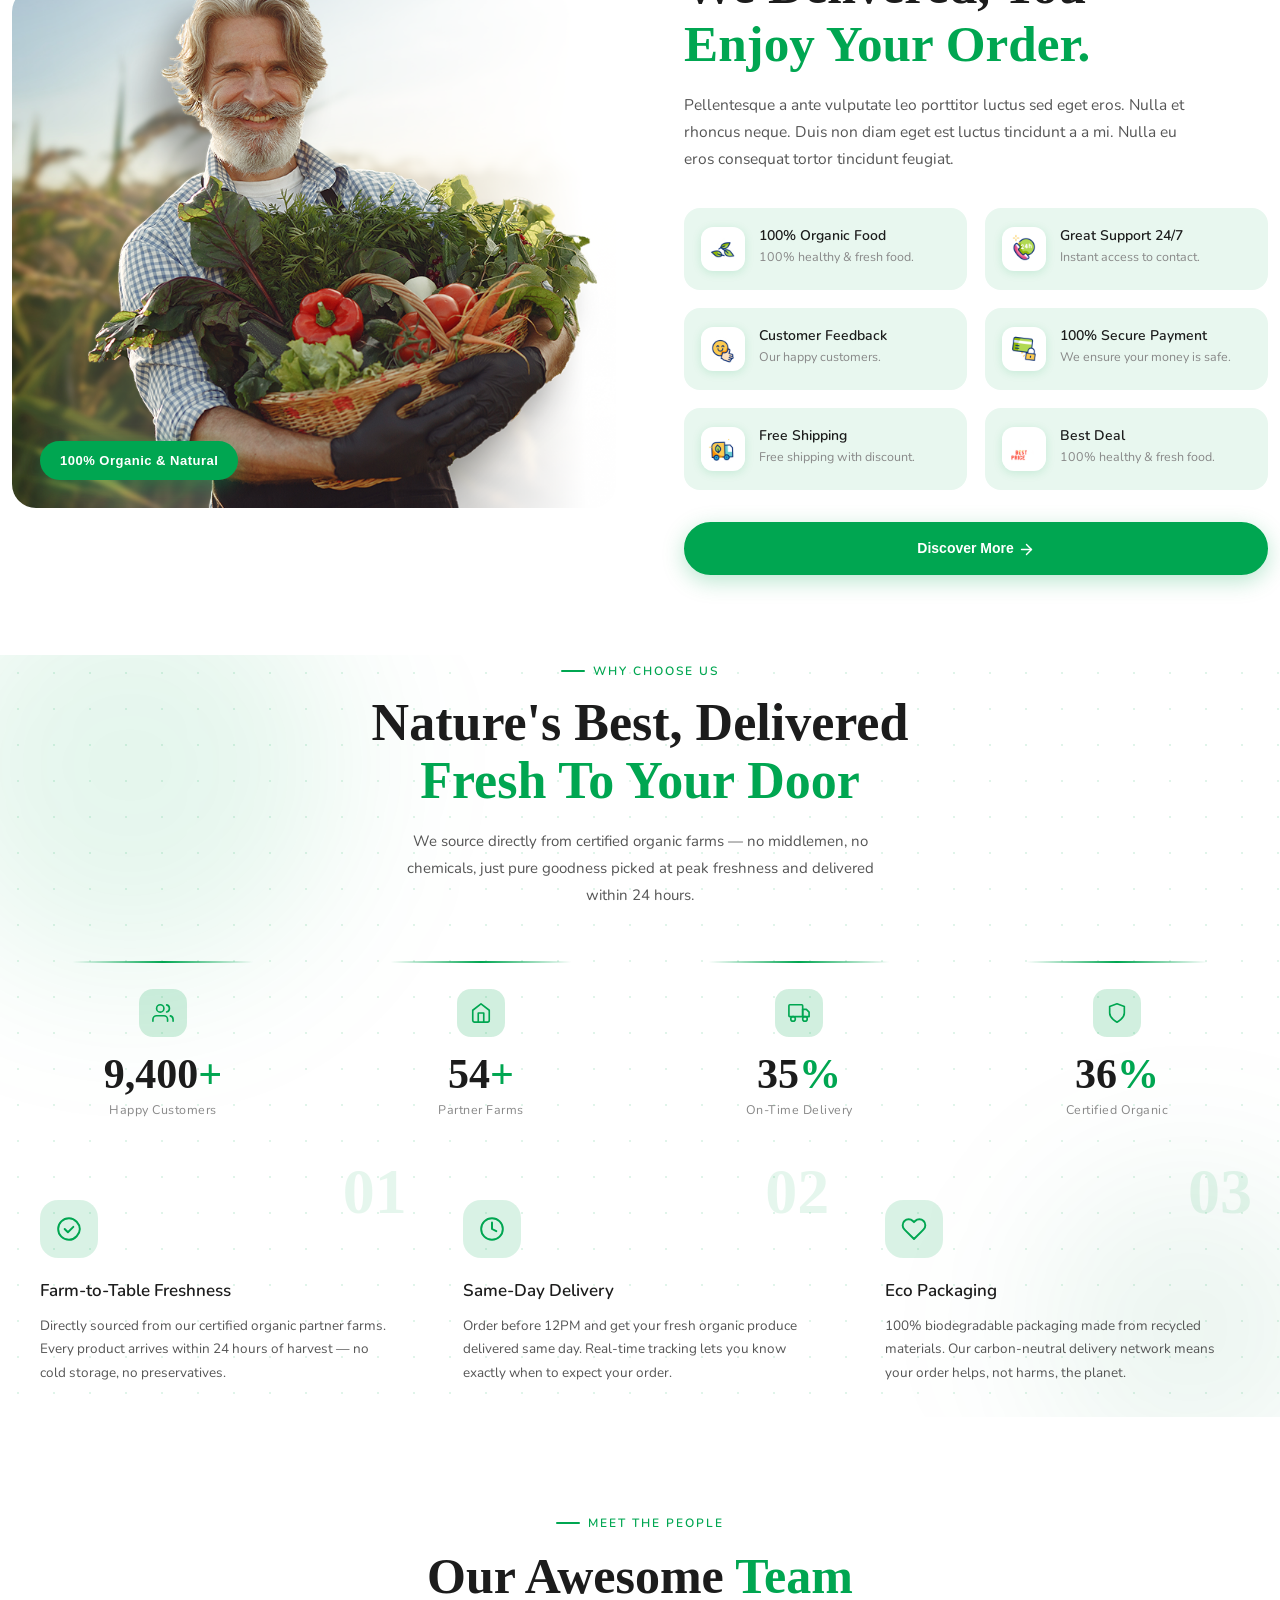
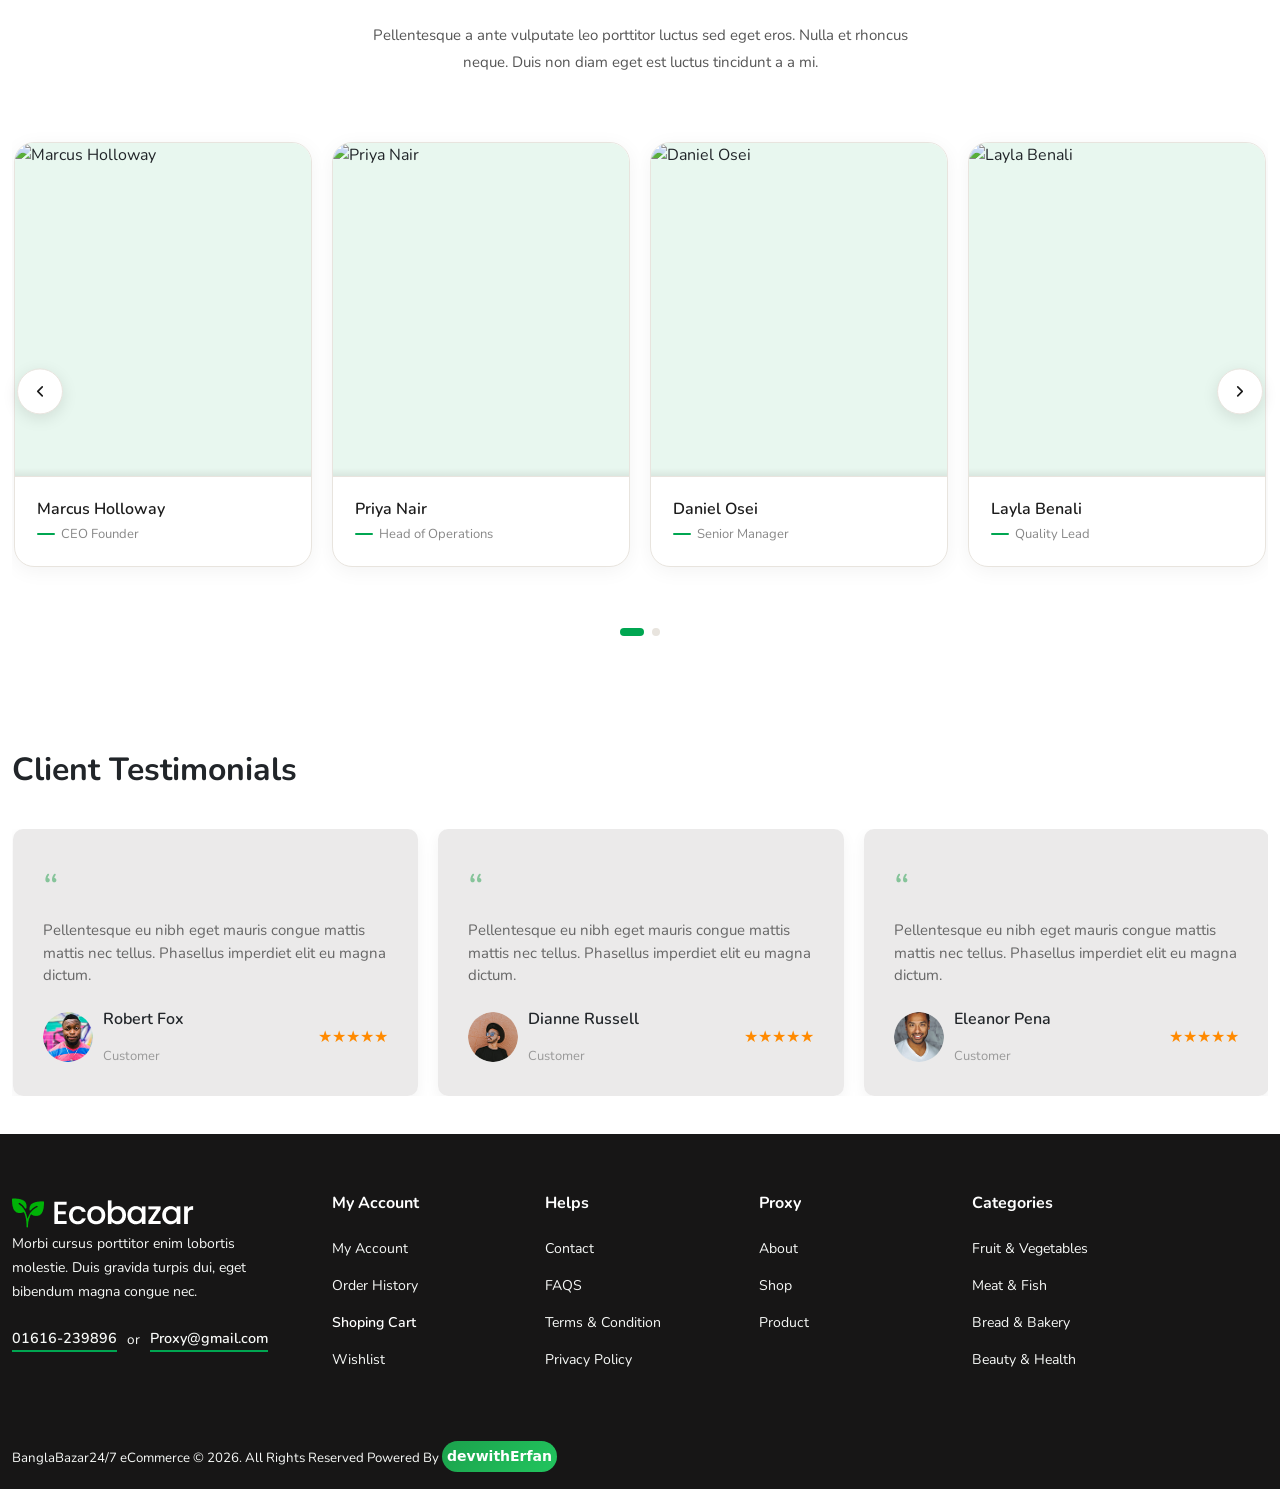
==== commit d52934ef: "done" ====
--- a/about us.html
+++ b/about us.html
@@ -12,7 +12,7 @@
 <link rel="stylesheet" href="https://cdnjs.cloudflare.com/ajax/libs/OwlCarousel2/2.3.4/assets/owl.carousel.min.css">
 <link rel="stylesheet" href="https://cdnjs.cloudflare.com/ajax/libs/OwlCarousel2/2.3.4/assets/owl.theme.default.min.css">
 
-
+ <link rel="stylesheet" href="./assets/css/common.css">
   <link rel="stylesheet" href="./assets/css/about.css">
   <link rel="stylesheet" href="./assets/css/responsive.css">
 <!-- shop link ends -->
@@ -147,7 +147,7 @@
       <!-- Phone (desktop) -->
       <div class="nav-phone d-none d-lg-flex">
         <i class="bi bi-telephone-fill"></i>
-        (219) 555-0114
+        01616-239896
       </div>
  
       <!-- Hamburger (mobile/tablet) -->
@@ -225,7 +225,7 @@
  
     <!-- Phone bottom -->
     <div class="offcanvas-phone">
-      <i class="bi bi-telephone-fill"></i> (219) 555-0114
+      <i class="bi bi-telephone-fill"></i> 01616-239896
     </div>
  
   </div>
@@ -830,7 +830,7 @@
         </p>
  
         <div class="footer-contact d-flex align-items-center flex-wrap">
-          <a href="tel:2195550114">(219) 555-0114</a>
+          <a href="tel:2195550114">01616-239896</a>
           <span class="separator">or</span>
           <a href="mailto:Proxy@gmail.com">Proxy@gmail.com</a>
         </div>
@@ -907,6 +907,7 @@
 <script src="https://cdnjs.cloudflare.com/ajax/libs/OwlCarousel2/2.3.4/owl.carousel.min.js"></script>
     <script src="https://cdn.jsdelivr.net/npm/mixitup@3/dist/mixitup.min.js"></script>
 <script src="https://cdn.jsdelivr.net/npm/bootstrap@5.3.2/dist/js/bootstrap.bundle.min.js"></script>
+<script src="./assets/js/common.js"></script>
 <script src="./assets/js/about.js"></script>
 </body>
 </html>
--- a/assets/css/common.css
+++ b/assets/css/common.css
@@ -0,0 +1,1134 @@
+/* common css starts */
+*{
+    margin: 0;
+    padding: 0;
+    box-sizing: border-box;
+}
+ul,li{
+    list-style: none;
+}
+a{
+    text-decoration: none;
+}
+.container{
+max-width:1280px;
+}
+body{
+    font-family: 'Nunito', sans-serif; 
+}
+:root {
+      --green: #00a651;
+      --green-dark: #007a3d;
+     --green-light: #e8f7ef;
+       --green-mid: #2e9e6e;
+       --gold: #c8922a;
+       --text-dark: #1c1c1c;
+      --text-mid: #555;
+      --text-light: #888;
+      --border: #e4e4e4;
+      --topbar-bg: #f7f9f7;
+       --text-muted: #7a7872;
+       --border: #e8e4de;
+      --danger-soft: #fdf0ef;
+      --danger: #c0392b;
+      --gold-light: #fdf3e3;
+      --bg-main: #f5f3ef;
+      --bg-card: #ffffff;
+    }
+
+/* Preloader - Cool, Modern & Sexy Design */
+#preloader {
+  position: fixed;
+  inset: 0;                    /* top:0; left:0; width:100%; height:100vh; */
+  background: white;
+  display: flex;
+  align-items: center;
+  justify-content: center;
+  z-index: 999999;
+  transition: opacity 0.8s cubic-bezier(0.4, 0, 0.2, 1);
+}
+
+#preloader .loader {
+  position: relative;
+  display: flex;
+  flex-direction: column;
+  align-items: center;
+  gap: 28px;
+}
+
+/* Logo with premium glow */
+#preloader .loader img {
+  width: 100px;
+  
+  filter: drop-shadow(0 0 35px rgba(0, 166, 81, 0.7));
+  animation: logoPulse 2.8s ease-in-out infinite;
+  transition: all 0.4s ease;
+}
+
+#preloader .loader img:hover {
+  transform: scale(1.1) rotate(8deg);
+  filter: drop-shadow(0 0 50px rgba(0, 166, 81, 0.9));
+}
+
+/* Loading Text */
+#preloader .loader p {
+  font-family: 'Segoe UI', system-ui, -apple-system, sans-serif;
+  font-size: 13px;
+  font-weight: 600;
+  letter-spacing: 5px;
+  text-transform: uppercase;
+  color: var(--green);
+  margin: 0;
+  position: relative;
+}
+
+#preloader .loader p::after {
+  content: '';
+  position: absolute;
+  bottom: -4px;
+  left: -10%;
+  width: 120%;
+  height: 2.5px;
+  background: linear-gradient(90deg, 
+    transparent 0%, 
+    var(--green) 30%, 
+    var(--green) 70%, 
+    transparent 100%);
+  animation: loadingLine 1.6s linear infinite;
+}
+
+/* Dual Spinner Rings */
+.loader::before,
+.loader::after {
+  content: '';
+  position: absolute;
+  border-radius: 50%;
+}
+
+.loader::before {
+  top: -88px;
+  width: 185px;
+  height: 185px;
+  border: 7px solid rgba(0, 166, 81, 0.12);
+  border-top-color: var(--green);
+  animation: spin 1.1s linear infinite;
+  box-shadow: 0 0 40px rgba(0, 166, 81, 0.5);
+}
+
+.loader::after {
+  top: -100px;
+  width: 210px;
+  height: 210px;
+  border: 4px solid transparent;
+  border-top-color: rgba(0, 166, 81, 0.6);
+  animation: spin 2.4s linear infinite reverse;
+}
+
+/* Animations */
+@keyframes spin {
+  to { transform: rotate(360deg); }
+}
+
+@keyframes logoPulse {
+  0%, 100% { 
+    transform: scale(1); 
+    filter: drop-shadow(0 0 30px rgba(0, 166, 81, 0.6));
+  }
+  50% { 
+    transform: scale(1.08); 
+    filter: drop-shadow(0 0 55px rgba(0, 166, 81, 0.85));
+  }
+}
+
+@keyframes loadingLine {
+  0%   { transform: translateX(-120%); }
+  100% { transform: translateX(120%); }
+}
+
+/* Fade out animation */
+#preloader.fade-out {
+  opacity: 0;
+  pointer-events: none;
+}
+/* common css ends */
+
+/* ── TOP BAR ─────────────────────────────────── */
+    .topbar {
+      background: var(--topbar-bg);
+      border-bottom: 1px solid var(--border);
+      font-size: 13px;
+      color: var(--text-mid);
+      padding: 6px 0;
+    }
+    .topbar a { color: var(--text-mid); text-decoration: none; }
+    .topbar a:hover { color: var(--green); }
+    .topbar .sep { margin: 0 10px; color: var(--border); }
+ 
+    /* ── MIDDLE BAR ───────────────────────────────── */
+    .middlebar {
+      padding: 14px 0;
+      border-bottom: 1px solid var(--border);
+      background: #fff;
+    }
+ 
+    /* Logo placeholder */
+    .logo-slot {
+      display: flex;
+      align-items: center;
+      gap: 8px;
+      font-size: 22px;
+      font-weight: 800;
+      color: var(--text-dark);
+      text-decoration: none;
+      min-width: 160px;
+    }
+    .logo-slot .logo-icon {
+      width: 42px;
+      height: 42px;
+      border: 2px dashed var(--green);
+      border-radius: 8px;
+      display: flex;
+      align-items: center;
+      justify-content: center;
+      font-size: 11px;
+      color: var(--green);
+      text-align: center;
+      line-height: 1.2;
+    }
+ 
+    /* Search — hidden on mobile, visible lg+ */
+    .search-wrap {
+      display: none;
+    }
+    @media (min-width: 992px) {
+      .search-wrap { display: flex; }
+    }
+    .search-wrap input {
+      border: 2px solid var(--border);
+      border-right: none;
+      border-radius: 8px 0 0 8px;
+      padding: 9px 16px;
+      font-size: 14px;
+      outline: none;
+      width: 100%;
+      transition: border-color .2s;
+    }
+    .search-wrap input:focus { border-color: var(--green); }
+    .search-wrap button {
+      background: var(--green);
+      color: #fff;
+      border: none;
+      padding: 9px 22px;
+      border-radius: 0 8px 8px 0;
+      font-weight: 700;
+      font-size: 14px;
+      cursor: pointer;
+      transition: background .2s;
+    }
+    .search-wrap button:hover { background: var(--green-dark); }
+ 
+    /* Icons */
+    .icon-btn {
+      background: none !important;
+      border: none !important;
+      cursor: pointer!important;
+      position: relative!important;
+      color: var(--text-dark)!important;
+      font-size: 22px!important;
+      padding: 4px 8px!important;
+      transition: color .2s!important;
+    }
+    .icon-btn:hover { color: var(--green); }
+    .badge-dot {
+      position: absolute;
+      top: 0; right: 0;
+      background: var(--green);
+      color: #fff;
+      font-size: 10px;
+      font-weight: 700;
+      width: 18px; height: 18px;
+      border-radius: 50%;
+      display: flex; align-items: center; justify-content: center;
+    }
+    .cart-label { font-size: 12px; color: var(--text-light); line-height: 1; }
+    .cart-price { font-size: 14px; font-weight: 800; color: var(--text-dark); }
+ 
+    /* ── NAVBAR ───────────────────────────────────── */
+     .main-navbar {
+      background: var(--green);
+      padding: 0;
+      box-shadow: rgba(0, 0, 0, 0.35) 0px 5px 15px;
+      
+    }
+    
+ 
+    /* Nav links */
+    .main-navbar .nav-link {
+      color: rgba(255,255,255,.92) !important;
+      font-size: 14px;
+      font-weight: 600;
+      padding: 14px 16px !important;
+      display: flex;
+      align-items: center;
+      gap: 4px;
+      transition: background .2s, color .2s;
+      position: relative;
+    }
+    .main-navbar .nav-link::after {
+      content: '';
+      position: absolute;
+      bottom: 0; left: 50%; right: 50%;
+      height: 3px;
+      background: #fff;
+      border-radius: 2px 2px 0 0;
+      transition: left .25s ease, right .25s ease;
+    }
+    .main-navbar .nav-link:hover::after,
+    .main-navbar .nav-link.active::after {
+      left: 12px; right: 12px;
+    }
+    .main-navbar .nav-link:hover,
+    .main-navbar .nav-link.active {
+      color: #fff !important;
+      background: rgba(0,0,0,.1);
+    }
+ 
+    /* ═══════════════════════════════════════════════
+   NAVBAR ACTIVE STATES CSS
+   তোমার existing design এর সাথে perfect match
+   ═══════════════════════════════════════════════ */
+
+/* ── DESKTOP NAV — Active link (hover এর মতোই দেখাবে) ── */
+.main-navbar .nav-link.active {
+  color: #fff !important;
+  background: rgba(0, 0, 0, 0.15);
+}
+
+/* নিচে সাদা underline bar — hover এ যেটা আসে, active তে সেটা সবসময় থাকবে */
+.main-navbar .nav-link.active::after {
+  left: 12px;
+  right: 12px;
+}
+
+/* ── DESKTOP SUBMENU — Active item ── */
+.submenu li a.submenu-active {
+  background-color: rgba(0, 166, 81, 0.18);
+  color: var(--green) !important;
+  font-weight: 700;
+  padding-left: 22px; /* সামান্য indent */
+  border-left: 3px solid var(--green);
+}
+
+/* ── MOBILE OFFCANVAS — Active link ── */
+.offcanvas-body .nav-link.mobile-active {
+  background: rgba(0, 166, 81, 0.08);
+  color: var(--green) !important;
+  border-left: 4px solid var(--green);
+}
+
+/* ── MOBILE SUBMENU — Active item ── */
+.mobile-submenu li a.mobile-active {
+  background: rgba(0, 166, 81, 0.12);
+  color: var(--green) !important;
+  font-weight: 700;
+  border-left: 3px solid var(--green);
+  padding-left: 24px;
+}
+    /* pages submenu */
+/* Parent fix */
+.dropdown-custom {
+  position: relative;
+}
+
+/* Submenu */
+.submenu {
+  position: absolute;
+  top: 100%;
+  left: 0;
+  background: #fff;
+  min-width: 180px;
+  padding: 8px 0;
+  border-radius: 6px;
+  box-shadow: 0 8px 20px rgba(0,0,0,0.1);
+
+  opacity: 0;
+  visibility: hidden;
+  transform: translateY(10px);
+  transition: .25s ease;
+
+  z-index: 9999; /* 🔥 important */
+}
+
+/* submenu items */
+.submenu li {
+  list-style: none;
+}
+
+.submenu li a {
+  display: block;
+  padding: 10px 16px;
+  color: #333;
+  font-size: 14px;
+  text-decoration: none;
+  transition: .2s;
+}
+
+.submenu li a:hover {
+  background-color: rgba(34, 197, 94, 0.25);
+  color: var(--primary-green);
+  transition: 0.2s ease-in;
+  transform: scale(1.02);
+}
+
+/* hover show */
+.dropdown-custom:hover .submenu {
+  opacity: 1;
+  visibility: visible;
+  transform: translateY(0);
+}
+    /* pages submenu ends */
+    /* Phone on right */
+    .nav-phone{
+      color: #fff;
+    }
+    .nav-phone i { font-size: 18px; animation: ring 2s infinite; }
+    @keyframes ring {
+      0%,100% { transform: rotate(0); }
+      10%      { transform: rotate(-15deg); }
+      20%      { transform: rotate(15deg); }
+      30%      { transform: rotate(-10deg); }
+      40%      { transform: rotate(0); }
+    }
+ 
+    /* Toggler */
+    .navbar-toggler-custom {
+      background: rgba(255,255,255,.15);
+      border: 2px solid rgba(12, 12, 12, 0.568);
+      color: #000;
+      border-radius: 8px;
+      padding: 6px 10px;
+      font-size: 20px;
+      cursor: pointer;
+      transition: background .2s;
+      
+    }
+    .navbar-toggler-custom:hover { background: rgba(255,255,255,.25); }
+ 
+    /* ── OFFCANVAS ────────────────────────────────── */
+    .offcanvas{
+      max-width: 80%;
+    }
+  
+    .offcanvas-title { font-weight: 800; font-size: 18px; }
+    .offcanvas .btn-close { 
+       color: #000; 
+      }
+ 
+    .offcanvas-body { 
+        padding: 0;
+       width: 80%;
+     }
+    .offcanvas-body .nav-link {
+      color: var(--text-dark) !important;
+      font-weight: 700;
+      font-size: 14.5px;
+      padding: 12px 20px !important;
+      border-bottom: 1px solid var(--border);
+      display: flex; align-items: center; justify-content: space-between;
+      transition: background .15s, color .15s;
+    }
+    .offcanvas-body .nav-link:hover { background: var(--green-light); color: var(--green) !important; }
+    .offcanvas-body .nav-link i.arrow { transition: transform .25s; }
+    .offcanvas-body .nav-link[aria-expanded="true"] i.arrow { transform: rotate(180deg); }
+ 
+    /* Offcanvas phone */
+    .offcanvas-phone {
+      padding: 16px 20px;
+      font-weight: 800;
+      color: var(--green);
+      font-size: 15px;
+      display: flex; align-items: center; gap: 8px;
+      border-top: 2px solid var(--green-light);
+    }
+
+    .mobile-submenu {
+  max-height: 0;
+  overflow: hidden;
+  transition: max-height .3s ease;
+  background: #f9f9f9;
+}
+
+.mobile-submenu li {
+  list-style: none;
+
+}
+
+.mobile-submenu li a {
+  display: block;
+  padding: 10px 20px;
+  font-size: 14px;
+  color: #333;
+}
+.mobile-submenu li a:hover{
+  background: var(--green-light); 
+  color: var(--green) !important;
+}
+
+/* open state */
+.mobile-menu-item.active .mobile-submenu {
+  max-height: 300px;
+}
+
+/* arrow rotate */
+.mobile-menu-item.active .arrow {
+  transform: rotate(180deg);
+  transition: .3s;
+}
+/* eye pop up part */
+/* ── Quick View Modal ── */
+.qv-backdrop {
+  display: none;
+  position: fixed;
+  inset: 0;
+  background: rgba(20,20,20,.50);
+  backdrop-filter: blur(4px);
+  z-index: 9999;
+  align-items: center;
+  justify-content: center;
+  padding: 16px;
+}
+.qv-backdrop.active {
+  display: flex;
+  animation: qvFadeIn .22s ease;
+}
+@keyframes qvFadeIn { from { opacity: 0 } to { opacity: 1 } }
+
+.qv-modal {
+  background: #fff;
+  border-radius: 18px;
+  width: 100%;
+  max-width: 720px;
+  max-height: 88vh;
+  overflow-y: auto;
+  display: grid;
+  grid-template-columns: 1fr 1fr;
+  position: relative;
+  box-shadow: 0 20px 60px rgba(0,0,0,.20);
+  animation: qvSlideUp .3s cubic-bezier(.34,1.45,.64,1);
+}
+@keyframes qvSlideUp {
+  from { opacity: 0; transform: translateY(28px) scale(.97) }
+  to   { opacity: 1; transform: translateY(0) scale(1) }
+}
+.qv-modal::-webkit-scrollbar { width: 4px; }
+.qv-modal::-webkit-scrollbar-thumb { background: #e5e7eb; border-radius: 10px; }
+
+.qv-close {
+  position: absolute;
+  top: 12px; right: 12px;
+  width: 34px; height: 34px;
+  border: none; border-radius: 50%;
+  background: #f3f4f6;
+  color: #374151;
+  font-size: 18px;
+  cursor: pointer;
+  display: flex; align-items: center; justify-content: center;
+  z-index: 10;
+  transition: background .2s, transform .2s;
+}
+.qv-close:hover { background: #e5e7eb; transform: rotate(90deg); }
+
+.qv-img-side {
+  background: #f9fafb;
+  border-radius: 18px 0 0 18px;
+  display: flex;
+  align-items: center;
+  justify-content: center;
+  min-height: 300px;
+  padding: 28px 20px;
+}
+.qv-img-side img {
+  max-width: 100%;
+  max-height: 260px;
+  object-fit: contain;
+  transition: transform .35s ease;
+}
+.qv-img-side img:hover { transform: scale(1.05); }
+
+.qv-info-side {
+  padding: 30px 24px 24px;
+  display: flex;
+  flex-direction: column;
+  gap: 12px;
+}
+
+.qv-category {
+  display: inline-block;
+  font-size: 11px;
+  font-weight: 600;
+  text-transform: uppercase;
+  letter-spacing: .6px;
+  color: #16a34a;
+  background: #f0fdf4;
+  border-radius: 20px;
+  padding: 3px 10px;
+  width: fit-content;
+}
+
+.qv-title {
+  font-size: 20px;
+  font-weight: 700;
+  color: #111827;
+  line-height: 1.25;
+  margin: 0;
+}
+
+.qv-stars { color: #f59e0b; font-size: 13px; }
+.qv-stars .empty { color: #d1d5db; }
+
+.qv-price-row {
+  display: flex;
+  align-items: center;
+  gap: 10px;
+  flex-wrap: wrap;
+}
+.qv-price-current {
+  font-size: 24px;
+  font-weight: 800;
+  color: #111;
+}
+.qv-price-old {
+  font-size: 15px;
+  color: #9ca3af;
+  text-decoration: line-through;
+}
+.qv-discount {
+  font-size: 11px;
+  font-weight: 700;
+  background: #fef2f2;
+  color: #ef4444;
+  border-radius: 6px;
+  padding: 2px 8px;
+}
+
+.qv-desc {
+  font-size: 13px;
+  color: #6b7280;
+  line-height: 1.65;
+  border-top: 1px solid #f3f4f6;
+  padding-top: 12px;
+  margin: 0;
+}
+
+.qv-qty-row {
+  display: flex;
+  align-items: center;
+  gap: 10px;
+}
+.qv-qty-label {
+  font-size: 13px;
+  color: #374151;
+  font-weight: 500;
+  min-width: 40px;
+}
+.qv-qty-ctrl {
+  display: flex;
+  align-items: center;
+  border: 1.5px solid #e5e7eb;
+  border-radius: 10px;
+  overflow: hidden;
+  background: #f9fafb;
+}
+.qv-qty-btn {
+  width: 34px; height: 34px;
+  border: none; background: transparent;
+  font-size: 17px; cursor: pointer;
+  display: flex; align-items: center; justify-content: center;
+  color: #374151;
+  transition: background .18s;
+}
+.qv-qty-btn:hover { background: #f0fdf4; color: #16a34a; }
+.qv-qty-val {
+  width: 40px; text-align: center;
+  border: none; background: transparent;
+  font-size: 14px; font-weight: 600;
+  color: #111; outline: none;
+}
+.qv-qty-val::-webkit-outer-spin-button,
+.qv-qty-val::-webkit-inner-spin-button { -webkit-appearance: none; }
+
+.qv-btn-row {
+  display: flex;
+  gap: 10px;
+  margin-top: 2px;
+}
+.qv-btn-cart {
+  flex: 1; padding: 11px 14px;
+  border: none; border-radius: 10px;
+  background: #22c55e; color: #fff;
+  font-size: 13.5px; font-weight: 700;
+  cursor: pointer;
+  display: flex; align-items: center; justify-content: center; gap: 7px;
+  transition: background .2s, transform .15s;
+}
+.qv-btn-cart:hover { background: #16a34a; transform: translateY(-1px); }
+.qv-btn-buy {
+  flex: 1; padding: 11px 14px;
+  border: 2px solid #22c55e; border-radius: 10px;
+  background: transparent; color: #16a34a;
+  font-size: 13.5px; font-weight: 700;
+  cursor: pointer;
+  display: flex; align-items: center; justify-content: center; gap: 7px;
+  transition: background .2s, color .2s, transform .15s;
+}
+.qv-btn-buy:hover { background: #22c55e; color: #fff; transform: translateY(-1px); }
+
+/* Mobile */
+@media (max-width: 580px) {
+  .qv-modal { grid-template-columns: 1fr; max-height: 90vh; }
+  .qv-img-side { border-radius: 18px 18px 0 0; min-height: 200px; padding: 20px; }
+  .qv-img-side img { max-height: 175px; }
+  .qv-info-side { padding: 18px 16px 20px; gap: 10px; }
+  .qv-title { font-size: 17px; }
+  .qv-price-current { font-size: 20px; }
+  .qv-btn-row { flex-direction: column; }
+}
+/* eye pop up part ends */
+    /* nav ends here */
+
+
+/* add to cart */
+.cp-overlay {
+  position: fixed;
+  inset: 0;
+  background: rgba(255, 254, 254, 0.767);
+  z-index: 1060;
+  opacity: 0;
+  pointer-events: none;
+  transition: opacity .28s ease;
+  backdrop-filter: blur(2px);
+  -webkit-backdrop-filter: blur(2px);
+}
+.cp-overlay.active {
+  opacity: 1;
+  pointer-events: all;
+}
+ 
+.cp-drawer {
+  position: fixed;
+  top: 0;
+  right: 0;
+  width: 380px;
+  max-width: 100vw;
+  height: 100dvh;
+  background: #e8f7ef !important;
+  z-index: 1061;
+  display: flex;
+  flex-direction: column;
+  transform: translateX(100%);
+  transition: transform .3s cubic-bezier(.4,0,.2,1);
+  box-shadow: -8px 0 40px rgba(0,0,0,.12);
+  font-family: 'Nunito', sans-serif;
+}
+.cp-drawer.active {
+  transform: translateX(0);
+}
+ 
+/* Header */
+.cp-header {
+  display: flex;
+  align-items: center;
+  justify-content: space-between;
+  padding: 1.3rem 1.4rem;
+  border-bottom: 1px solid var(--border);
+  flex-shrink: 0;
+}
+.cp-title {
+  display: flex;
+  align-items: center;
+  gap: 8px;
+  font-size: 16px;
+  font-weight: 800;
+  color: var(--text-dark);
+}
+
+.cp-close {
+  width: 34px; height: 34px;
+  background: var(--bg-main);
+  border: 1px solid var(--border);
+  border-radius: 8px;
+  display: flex; align-items: center; justify-content: center;
+  cursor: pointer;
+  color: var(--text-mid);
+  font-size: 14px;
+  transition: background .15s, color .15s;
+}
+.cp-close:hover { background: #fde8e8; color: #c0392b; border-color: #f5c6c6; }
+ 
+/* Items scroll area */
+.cp-items {
+  flex: 1;
+  overflow-y: auto;
+  padding: 0.5rem 0;
+}
+.cp-items::-webkit-scrollbar { width: 4px; }
+.cp-items::-webkit-scrollbar-track { background: transparent; }
+.cp-items::-webkit-scrollbar-thumb { background: var(--border); border-radius: 4px; }
+ 
+/* Single item */
+.cp-item {
+  display: flex;
+  align-items: center;
+  gap: 13px;
+  padding: 1rem 1.4rem;
+  border-bottom: 1px solid #f5f2ee;
+  transition: background .12s;
+  animation: cpSlideIn .25s ease both;
+}
+.cp-item:hover { background: #fafaf8; }
+@keyframes cpSlideIn {
+  from { opacity: 0; transform: translateX(10px); }
+  to   { opacity: 1; transform: translateX(0); }
+}
+ 
+.cp-item-img {
+  width: 56px; height: 56px;
+  border-radius: 12px;
+  background: var(--bg-main);
+  border: 1px solid var(--border);
+  display: flex; align-items: center; justify-content: center;
+  font-size: 26px;
+  flex-shrink: 0;
+}
+.cp-item-img img{
+  width: 50px;
+}
+.cp-item-info { flex: 1; min-width: 0; }
+.cp-item-name {
+  font-size: 13px;
+  font-weight: 700;
+  color: var(--text-dark);
+  margin-bottom: 3px;
+  white-space: nowrap;
+  overflow: hidden;
+  text-overflow: ellipsis;
+}
+.cp-item-meta { font-size: 12px; color: var(--text-muted); }
+.cp-item-meta strong { color: var(--text-dark); }
+ 
+.cp-remove {
+  width: 28px; height: 28px;
+  background: #f9f6f2;
+  border: 1px solid var(--border);
+  border-radius: 50%;
+  display: flex; align-items: center; justify-content: center;
+  cursor: pointer;
+  color: var(--text-muted);
+  font-size: 13px;
+  flex-shrink: 0;
+  transition: background .15s, color .15s, border-color .15s;
+}
+.cp-remove:hover { background: #fde8e8; color: #c0392b; border-color: #f5c6c6; }
+ 
+/* Remove animation */
+.cp-item.removing {
+  animation: cpSlideOut .22s ease forwards;
+}
+@keyframes cpSlideOut {
+  to { opacity: 0; transform: translateX(20px); height: 0; padding: 0; margin: 0; overflow: hidden; }
+}
+ 
+/* Empty state */
+.cp-empty {
+  display: none;
+  flex-direction: column;
+  align-items: center;
+  justify-content: center;
+  flex: 1;
+  padding: 3rem 1rem;
+  text-align: center;
+  color: var(--text-muted);
+}
+.cp-empty i { font-size: 48px; color: var(--border); margin-bottom: 12px; }
+.cp-empty p { font-size: 14px; font-weight: 600; margin-bottom: 12px; }
+.cp-shop-link {
+  font-size: 13px;
+  font-weight: 700;
+  color: var(--green);
+  text-decoration: none;
+}
+.cp-shop-link:hover { color: var(--green-dark); }
+ 
+/* Footer */
+.cp-footer {
+  padding: 1.2rem 1.4rem;
+  border-top: 1px solid var(--border);
+  flex-shrink: 0;
+  background: var(--bg-card);
+}
+.cp-subtotal {
+  display: flex;
+  justify-content: space-between;
+  align-items: center;
+  margin-bottom: 1rem;
+}
+.cp-sub-label { font-size: 13px; font-weight: 600; color: var(--text-mid); }
+.cp-sub-price { font-size: 18px; font-weight: 800; color: var(--text-dark); letter-spacing: -.3px; }
+ 
+.cp-checkout-btn {
+  display: block;
+  width: 100%;
+  padding: 13px;
+  background: var(--green);
+  color: #fff;
+  text-align: center;
+  border-radius: 13px;
+  font-size: 14px;
+  font-weight: 800;
+  font-family: 'Nunito', sans-serif;
+  text-decoration: none;
+  transition: background .15s, transform .1s;
+  margin-bottom: 10px;
+}
+.cp-checkout-btn:hover { background: var(--green-dark); color: #fff; }
+.cp-checkout-btn:active { transform: scale(.98); }
+ 
+.cp-cart-link {
+  display: block;
+  width: 100%;
+  padding: 11px;
+  background: var(--green-light);
+  color: var(--green-dark);
+  text-align: center;
+  border-radius: 13px;
+  font-size: 13px;
+  font-weight: 800;
+  font-family: 'Nunito', sans-serif;
+  text-decoration: none;
+  transition: background .15s;
+}
+.cp-cart-link:hover { background: #bfe0d3; color: var(--green-dark); }
+ 
+/* Mobile */
+@media (max-width: 480px) {
+  .cp-drawer { width: 80vw; border-radius: 0; 
+  background-color: white;}
+}
+/* end add to cart  */
+
+    /* footer css starts */
+    /* ── Main Footer ── */
+    .main-footer {
+      background: #0e0d0df5;
+      padding: 60px 0 0;
+    }
+ 
+    .footer-brand-logo {
+      display: flex;
+      align-items: center;
+      gap: 10px;
+      margin-bottom: 18px;
+      text-decoration: none;
+    }
+ 
+    /* Logo placeholder — user will replace */
+    
+    .footer-desc {
+      font-size: 0.875rem;
+      color: var(--topbar-bg);
+      line-height: 1.7;
+      margin-bottom: 24px;
+      max-width: 280px;
+    }
+ 
+    .footer-contact a {
+      color: var(--topbar-bg);
+      text-decoration: none;
+      font-size: 0.9rem;
+      font-weight: 600;
+      border-bottom: 2px solid var(--green);
+      padding-bottom: 1px;
+      transition: color 0.2s;
+    }
+ 
+    .footer-contact a:hover { color: var(--green); }
+ 
+    .footer-contact .separator {
+      color: var(--topbar-bg);
+      margin: 0 10px;
+      font-size: 0.85rem;
+    }
+ 
+    /* Footer columns */
+    .footer-col-title {
+      font-size: 1rem;
+      font-weight: 700;
+      color: #fff;
+      margin-bottom: 22px;
+      position: relative;
+    }
+ 
+    .footer-links {
+      list-style: none;
+      padding: 0;
+    }
+ 
+    .footer-links li {
+      margin-bottom: 13px;
+    }
+ 
+    .footer-links a {
+      color: var(--topbar-bg);
+      text-decoration: none;
+      font-size: 0.88rem;
+      transition: color 0.22s ease, padding-left 0.22s ease;
+      display: inline-block;
+    }
+ 
+    .footer-links a:hover {
+      color: var(--green);
+      padding-left: 4px;
+    }
+ 
+    .footer-links a.active {
+      color: #fff;
+      font-weight: 600;
+    }
+ 
+    /* Divider */
+    .footer-divider {
+      border-color: var(--border-color);
+      margin: 40px 0 0;
+    }
+ 
+    /* Bottom bar */
+    .footer-bottom {
+      background: var(--dark-bg);
+      padding: 20px 0;
+      border-top: 1px solid var(--border-color);
+    }
+ 
+    .footer-bottom p {
+      font-size: 0.83rem;
+      color: var(--topbar-bg);
+      margin: 0;
+    }
+ 
+    .payment-icons {
+      display: flex;
+      align-items: center;
+      gap: 8px;
+      flex-wrap: wrap;
+      justify-content: flex-end;
+    }
+ 
+    .payment-badge {
+      background: #fff;
+      border-radius: 5px;
+      padding: 4px 10px;
+      font-size: 0.7rem;
+      font-weight: 700;
+      color: #111;
+      display: flex;
+      align-items: center;
+      gap: 4px;
+      transition: transform 0.2s ease;
+    }
+ 
+    .payment-badge:hover { transform: translateY(-2px); }
+ 
+    .payment-badge.apple { background: #111; color: #fff; }
+    .payment-badge.visa { background: #1434CB; color: #fff; }
+    .payment-badge.discover { background: #e65c00; color: #fff; }
+    .payment-badge.mastercard { background: #fff; }
+    .payment-badge.secure { background: #f3f4f6; color: #374151; font-size: 0.65rem; }
+ 
+    /* ── Animations ── */
+    @keyframes fadeUp {
+      from { opacity: 0; transform: translateY(22px); }
+      to   { opacity: 1; transform: translateY(0); }
+    }
+ 
+    @keyframes fadeIn {
+      from { opacity: 0; }
+      to   { opacity: 1; }
+    }
+ 
+    .anim-fade-up {
+      opacity: 0;
+      animation: fadeUp 0.55s ease forwards;
+    }
+ 
+    .anim-fade-in {
+      opacity: 0;
+      animation: fadeIn 0.6s ease forwards;
+    }
+ 
+    .d1 { animation-delay: 0.05s; }
+    .d2 { animation-delay: 0.12s; }
+    .d3 { animation-delay: 0.2s; }
+    .d4 { animation-delay: 0.28s; }
+    .d5 { animation-delay: 0.36s; }
+    .d6 { animation-delay: 0.44s; }
+ 
+    /* Responsive tweaks */
+    @media (max-width: 767px) {
+      .newsletter-right {
+        margin-top: 24px;
+      }
+      .newsletter-form { flex-direction: column; align-items: stretch; }
+      .btn-subscribe { width: 100%; text-align: center; }
+      .social-icons { justify-content: flex-start; margin-top: 16px; }
+      .payment-icons { justify-content: flex-start; margin-top: 12px; }
+      .footer-bottom p { text-align: center; }
+    }
+
+    .mySign span  a {
+  display: inline-block;
+  padding: 5px;
+  background: linear-gradient(135deg, #1ba14c, #22c55e);
+  color: white;
+  text-decoration: none;
+  font-family: 'Segoe UI', system-ui, sans-serif;
+  font-weight: 600;
+  font-size: 14px;
+  border-radius: 50px;
+  transition: all 0.4s cubic-bezier(0.4, 0, 0.2, 1);
+  position: relative;
+  overflow: hidden;
+  top: 10px;
+}
+
+/* Hover Effect */
+.mySign span a:hover {
+  transform: translateY(-4px);
+  box-shadow: 0 5px 30px rgba(28, 180, 54, 0.644);
+  background: linear-gradient(135deg, #1ba14c, #22c55e);
+}
+
+/* Active/Click Effect */
+.mySign span a:active {
+  transform: scale(0.95);
+}
+
+/* Nice shine effect */
+.mySign span a::before {
+  content: '';
+  position: absolute;
+  top: -70%;
+  left: -100%;
+  width: 50%;
+  height: 200%;
+  background: linear-gradient(
+    120deg,
+    transparent,
+    rgba(255, 255, 255, 0.4),
+    transparent
+  );
+  transition: 0.7s;
+}
+
+.mySign span a:hover::before {
+  left: 200%;
+}
+/* footer css starts */
--- a/assets/css/about.css
+++ b/assets/css/about.css
@@ -1,439 +1,4 @@
-/* common css starts */
-*{
-    margin: 0;
-    padding: 0;
-    box-sizing: border-box;
-}
-ul,li{
-    list-style: none;
-}
-a{
-    text-decoration: none;
-}
-.container{
-max-width:1280px;
-}
-body{
-    font-family: 'Nunito', sans-serif; 
-}
-:root {
-      --green: #00a651;
-      --green-dark: #007a3d;
-      --green-light: #e8f7ef;
-      --text-dark: #1a1a2e;
-      --text-mid: #555;
-      --text-light: #888;
-      --border: #e4e4e4;
-      --topbar-bg: #f7f9f7;
-    }
-
-/* Preloader - Cool, Modern & Sexy Design */
-#preloader {
-  position: fixed;
-  inset: 0;                    /* top:0; left:0; width:100%; height:100vh; */
-  background: white;
-  display: flex;
-  align-items: center;
-  justify-content: center;
-  z-index: 999999;
-  transition: opacity 0.8s cubic-bezier(0.4, 0, 0.2, 1);
-}
-
-#preloader .loader {
-  position: relative;
-  display: flex;
-  flex-direction: column;
-  align-items: center;
-  gap: 28px;
-}
-
-/* Logo with premium glow */
-#preloader .loader img {
-  width: 100px;
-  
-  filter: drop-shadow(0 0 35px rgba(0, 166, 81, 0.7));
-  animation: logoPulse 2.8s ease-in-out infinite;
-  transition: all 0.4s ease;
-}
-
-#preloader .loader img:hover {
-  transform: scale(1.1) rotate(8deg);
-  filter: drop-shadow(0 0 50px rgba(0, 166, 81, 0.9));
-}
-
-/* Loading Text */
-#preloader .loader p {
-  font-family: 'Segoe UI', system-ui, -apple-system, sans-serif;
-  font-size: 13px;
-  font-weight: 600;
-  letter-spacing: 5px;
-  text-transform: uppercase;
-  color: var(--green);
-  margin: 0;
-  position: relative;
-}
-
-#preloader .loader p::after {
-  content: '';
-  position: absolute;
-  bottom: -4px;
-  left: -10%;
-  width: 120%;
-  height: 2.5px;
-  background: linear-gradient(90deg, 
-    transparent 0%, 
-    var(--green) 30%, 
-    var(--green) 70%, 
-    transparent 100%);
-  animation: loadingLine 1.6s linear infinite;
-}
-
-/* Dual Spinner Rings */
-.loader::before,
-.loader::after {
-  content: '';
-  position: absolute;
-  border-radius: 50%;
-}
-
-.loader::before {
-  top: -88px;
-  width: 185px;
-  height: 185px;
-  border: 7px solid rgba(0, 166, 81, 0.12);
-  border-top-color: var(--green);
-  animation: spin 1.1s linear infinite;
-  box-shadow: 0 0 40px rgba(0, 166, 81, 0.5);
-}
-
-.loader::after {
-  top: -100px;
-  width: 210px;
-  height: 210px;
-  border: 4px solid transparent;
-  border-top-color: rgba(0, 166, 81, 0.6);
-  animation: spin 2.4s linear infinite reverse;
-}
-
-/* Animations */
-@keyframes spin {
-  to { transform: rotate(360deg); }
-}
-
-@keyframes logoPulse {
-  0%, 100% { 
-    transform: scale(1); 
-    filter: drop-shadow(0 0 30px rgba(0, 166, 81, 0.6));
-  }
-  50% { 
-    transform: scale(1.08); 
-    filter: drop-shadow(0 0 55px rgba(0, 166, 81, 0.85));
-  }
-}
-
-@keyframes loadingLine {
-  0%   { transform: translateX(-120%); }
-  100% { transform: translateX(120%); }
-}
-
-/* Fade out animation */
-#preloader.fade-out {
-  opacity: 0;
-  pointer-events: none;
-}
-/* preloader css  */
-/* common css ends */
-
-/* ── TOP BAR ─────────────────────────────────── */
-    .topbar {
-      background: var(--topbar-bg);
-      border-bottom: 1px solid var(--border);
-      font-size: 13px;
-      color: var(--text-mid);
-      padding: 6px 0;
-    }
-    .topbar a { color: var(--text-mid); text-decoration: none; }
-    .topbar a:hover { color: var(--green); }
-    .topbar .sep { margin: 0 10px; color: var(--border); }
- 
-    /* ── MIDDLE BAR ───────────────────────────────── */
-    .middlebar {
-      padding: 14px 0;
-      border-bottom: 1px solid var(--border);
-      background: #fff;
-    }
- 
-    /* Logo placeholder */
-    .logo-slot {
-      display: flex;
-      align-items: center;
-      gap: 8px;
-      font-size: 22px;
-      font-weight: 800;
-      color: var(--text-dark);
-      text-decoration: none;
-      min-width: 160px;
-    }
-    .logo-slot .logo-icon {
-      width: 42px;
-      height: 42px;
-      border: 2px dashed var(--green);
-      border-radius: 8px;
-      display: flex;
-      align-items: center;
-      justify-content: center;
-      font-size: 11px;
-      color: var(--green);
-      text-align: center;
-      line-height: 1.2;
-    }
- 
-    /* Search — hidden on mobile, visible lg+ */
-    .search-wrap {
-      display: none;
-    }
-    @media (min-width: 992px) {
-      .search-wrap { display: flex; }
-    }
-    .search-wrap input {
-      border: 2px solid var(--border);
-      border-right: none;
-      border-radius: 8px 0 0 8px;
-      padding: 9px 16px;
-      font-size: 14px;
-      outline: none;
-      width: 100%;
-      transition: border-color .2s;
-    }
-    .search-wrap input:focus { border-color: var(--green); }
-    .search-wrap button {
-      background: var(--green);
-      color: #fff;
-      border: none;
-      padding: 9px 22px;
-      border-radius: 0 8px 8px 0;
-      font-weight: 700;
-      font-size: 14px;
-      cursor: pointer;
-      transition: background .2s;
-    }
-    .search-wrap button:hover { background: var(--green-dark); }
- 
-    /* Icons */
-    .icon-btn {
-      background: none;
-      border: none;
-      cursor: pointer;
-      position: relative;
-      color: var(--text-dark);
-      font-size: 22px;
-      padding: 4px 8px;
-      transition: color .2s;
-    }
-    .icon-btn:hover { color: var(--green); }
-    .badge-dot {
-      position: absolute;
-      top: 0; right: 0;
-      background: var(--green);
-      color: #fff;
-      font-size: 10px;
-      font-weight: 700;
-      width: 18px; height: 18px;
-      border-radius: 50%;
-      display: flex; align-items: center; justify-content: center;
-    }
-    .cart-label { font-size: 12px; color: var(--text-light); line-height: 1; }
-    .cart-price { font-size: 14px; font-weight: 800; color: var(--text-dark); }
- 
-    /* ── NAVBAR ───────────────────────────────────── */
-     .main-navbar {
-      background: var(--green);
-      padding: 0;
-      box-shadow: rgba(0, 0, 0, 0.35) 0px 5px 15px;
-    }
- 
-    /* Nav links */
-    .main-navbar .nav-link {
-      color: rgba(255,255,255,.92) !important;
-      font-size: 14px;
-      font-weight: 600;
-      padding: 14px 16px !important;
-      display: flex;
-      align-items: center;
-      gap: 4px;
-      transition: background .2s, color .2s;
-      position: relative;
-    }
-    .main-navbar .nav-link::after {
-      content: '';
-      position: absolute;
-      bottom: 0; left: 50%; right: 50%;
-      height: 3px;
-      background: #fff;
-      border-radius: 2px 2px 0 0;
-      transition: left .25s ease, right .25s ease;
-    }
-    .main-navbar .nav-link:hover::after,
-    .main-navbar .nav-link.active::after {
-      left: 12px; right: 12px;
-    }
-    .main-navbar .nav-link:hover,
-    .main-navbar .nav-link.active {
-      color: #fff !important;
-      background: rgba(0,0,0,.1);
-    }
- 
-    /* pages submenu */
-/* Parent fix */
-.dropdown-custom {
-  position: relative;
-}
-
-/* Submenu */
-.submenu {
-  position: absolute;
-  top: 100%;
-  left: 0;
-  background: #fff;
-  min-width: 180px;
-  padding: 8px 0;
-  border-radius: 6px;
-  box-shadow: 0 8px 20px rgba(0,0,0,0.1);
-
-  opacity: 0;
-  visibility: hidden;
-  transform: translateY(10px);
-  transition: .25s ease;
-
-  z-index: 9999; /* 🔥 important */
-}
-
-/* submenu items */
-.submenu li {
-  list-style: none;
-}
-
-.submenu li a {
-  display: block;
-  padding: 10px 16px;
-  color: #333;
-  font-size: 14px;
-  text-decoration: none;
-  transition: .2s;
-}
-
-.submenu li a:hover {
-  background-color: rgba(34, 197, 94, 0.25);
-  color: var(--primary-green);
-  transition: 0.2s ease-in;
-  transform: scale(1.02);
-}
-
-/* hover show */
-.dropdown-custom:hover .submenu {
-  opacity: 1;
-  visibility: visible;
-  transform: translateY(0);
-}
-    /* pages submenu ends */
-    /* Phone on right */
-    .nav-phone{
-      color: #fff;
-    }
-    .nav-phone i { font-size: 18px; animation: ring 2s infinite; }
-    @keyframes ring {
-      0%,100% { transform: rotate(0); }
-      10%      { transform: rotate(-15deg); }
-      20%      { transform: rotate(15deg); }
-      30%      { transform: rotate(-10deg); }
-      40%      { transform: rotate(0); }
-    }
- 
-    /* Toggler */
-    .navbar-toggler-custom {
-      background: rgba(255,255,255,.15);
-      border: 2px solid rgba(12, 12, 12, 0.568);
-      color: #000;
-      border-radius: 8px;
-      padding: 6px 10px;
-      font-size: 20px;
-      cursor: pointer;
-      transition: background .2s;
-      
-    }
-    .navbar-toggler-custom:hover { background: rgba(255,255,255,.25); }
- 
-    /* ── OFFCANVAS ────────────────────────────────── */
-    .offcanvas{
-      max-width: 80%;
-    }
-  
-    .offcanvas-title { font-weight: 800; font-size: 18px; }
-    .offcanvas .btn-close { 
-       color: #000; 
-      }
- 
-    .offcanvas-body { 
-        padding: 0;
-       width: 80%;
-     }
-    .offcanvas-body .nav-link {
-      color: var(--text-dark) !important;
-      font-weight: 700;
-      font-size: 14.5px;
-      padding: 12px 20px !important;
-      border-bottom: 1px solid var(--border);
-      display: flex; align-items: center; justify-content: space-between;
-      transition: background .15s, color .15s;
-    }
-    .offcanvas-body .nav-link:hover { background: var(--green-light); color: var(--green) !important; }
-    .offcanvas-body .nav-link i.arrow { transition: transform .25s; }
-    .offcanvas-body .nav-link[aria-expanded="true"] i.arrow { transform: rotate(180deg); }
- 
-    /* Offcanvas phone */
-    .offcanvas-phone {
-      padding: 16px 20px;
-      font-weight: 800;
-      color: var(--green);
-      font-size: 15px;
-      display: flex; align-items: center; gap: 8px;
-      border-top: 2px solid var(--green-light);
-    }
-
-    .mobile-submenu {
-  max-height: 0;
-  overflow: hidden;
-  transition: max-height .3s ease;
-  background: #f9f9f9;
-}
-
-.mobile-submenu li {
-  list-style: none;
-
-}
-
-.mobile-submenu li a {
-  display: block;
-  padding: 10px 20px;
-  font-size: 14px;
-  color: #333;
-}
-.mobile-submenu li a:hover{
-  background: var(--green-light); 
-  color: var(--green) !important;
-}
-
-/* open state */
-.mobile-menu-item.active .mobile-submenu {
-  max-height: 300px;
-}
-
-/* arrow rotate */
-.mobile-menu-item.active .arrow {
-  transform: rotate(180deg);
-  transition: .3s;
-}
-    /* nav ends here */
+
 
     /* Breadcrumbs css starts */
 #shopBanner .shopBnr{
@@ -583,222 +148,6 @@
   }
 
 
-
-      /* footer css starts */
-    .main-footer {
-      background: #0e0d0df5;
-      padding: 60px 0 0;
-    }
- 
-    .footer-brand-logo {
-      display: flex;
-      align-items: center;
-      gap: 10px;
-      margin-bottom: 18px;
-      text-decoration: none;
-    }
- 
-    /* Logo placeholder — user will replace */
-    
-    .footer-desc {
-      font-size: 0.875rem;
-      color: var(--topbar-bg);
-      line-height: 1.7;
-      margin-bottom: 24px;
-      max-width: 280px;
-    }
- 
-    .footer-contact a {
-      color: var(--topbar-bg);
-      text-decoration: none;
-      font-size: 0.9rem;
-      font-weight: 600;
-      border-bottom: 2px solid var(--green);
-      padding-bottom: 1px;
-      transition: color 0.2s;
-    }
- 
-    .footer-contact a:hover { color: var(--green); }
- 
-    .footer-contact .separator {
-      color: var(--topbar-bg);
-      margin: 0 10px;
-      font-size: 0.85rem;
-    }
- 
-    /* Footer columns */
-    .footer-col-title {
-      font-size: 1rem;
-      font-weight: 700;
-      color: #fff;
-      margin-bottom: 22px;
-      position: relative;
-    }
- 
-    .footer-links {
-      list-style: none;
-      padding: 0;
-    }
- 
-    .footer-links li {
-      margin-bottom: 13px;
-    }
- 
-    .footer-links a {
-      color: var(--topbar-bg);
-      text-decoration: none;
-      font-size: 0.88rem;
-      transition: color 0.22s ease, padding-left 0.22s ease;
-      display: inline-block;
-    }
- 
-    .footer-links a:hover {
-      color: var(--green);
-      padding-left: 4px;
-    }
- 
-    .footer-links a.active {
-      color: #fff;
-      font-weight: 600;
-    }
- 
-    /* Divider */
-    .footer-divider {
-      border-color: var(--border-color);
-      margin: 40px 0 0;
-    }
- 
-    /* Bottom bar */
-    .footer-bottom {
-      background: var(--dark-bg);
-      padding: 20px 0;
-      border-top: 1px solid var(--border-color);
-    }
- 
-    .footer-bottom p {
-      font-size: 0.83rem;
-      color: var(--topbar-bg);
-      margin: 0;
-    }
- 
-    .payment-icons {
-      display: flex;
-      align-items: center;
-      gap: 8px;
-      flex-wrap: wrap;
-      justify-content: flex-end;
-    }
- 
-    .payment-badge {
-      background: #fff;
-      border-radius: 5px;
-      padding: 4px 10px;
-      font-size: 0.7rem;
-      font-weight: 700;
-      color: #111;
-      display: flex;
-      align-items: center;
-      gap: 4px;
-      transition: transform 0.2s ease;
-    }
- 
-    .payment-badge:hover { transform: translateY(-2px); }
- 
-    .payment-badge.apple { background: #111; color: #fff; }
-    .payment-badge.visa { background: #1434CB; color: #fff; }
-    .payment-badge.discover { background: #e65c00; color: #fff; }
-    .payment-badge.mastercard { background: #fff; }
-    .payment-badge.secure { background: #f3f4f6; color: #374151; font-size: 0.65rem; }
- 
-    /* ── Animations ── */
-    @keyframes fadeUp {
-      from { opacity: 0; transform: translateY(22px); }
-      to   { opacity: 1; transform: translateY(0); }
-    }
- 
-    @keyframes fadeIn {
-      from { opacity: 0; }
-      to   { opacity: 1; }
-    }
- 
-    .anim-fade-up {
-      opacity: 0;
-      animation: fadeUp 0.55s ease forwards;
-    }
- 
-    .anim-fade-in {
-      opacity: 0;
-      animation: fadeIn 0.6s ease forwards;
-    }
- 
-    .d1 { animation-delay: 0.05s; }
-    .d2 { animation-delay: 0.12s; }
-    .d3 { animation-delay: 0.2s; }
-    .d4 { animation-delay: 0.28s; }
-    .d5 { animation-delay: 0.36s; }
-    .d6 { animation-delay: 0.44s; }
- 
-    /* Responsive tweaks */
-    @media (max-width: 767px) {
-      .newsletter-right {
-        margin-top: 24px;
-      }
-      .newsletter-form { flex-direction: column; align-items: stretch; }
-      .btn-subscribe { width: 100%; text-align: center; }
-      .social-icons { justify-content: flex-start; margin-top: 16px; }
-      .payment-icons { justify-content: flex-start; margin-top: 12px; }
-      .footer-bottom p { text-align: center; }
-    }
-
-    .mySign span  a {
-  display: inline-block;
-  padding: 5px;
-  background: linear-gradient(135deg, #1ba14c, #22c55e);
-  color: white;
-  text-decoration: none;
-  font-family: 'Segoe UI', system-ui, sans-serif;
-  font-weight: 600;
-  font-size: 14px;
-  border-radius: 50px;
-  transition: all 0.4s cubic-bezier(0.4, 0, 0.2, 1);
-  position: relative;
-  overflow: hidden;
-  top: 10px;
-}
-
-/* Hover Effect */
-.mySign span a:hover {
-  transform: translateY(-4px);
-  box-shadow: 0 5px 30px rgba(28, 180, 54, 0.644);
-  background: linear-gradient(135deg, #1ba14c, #22c55e);
-}
-
-/* Active/Click Effect */
-.mySign span a:active {
-  transform: scale(0.95);
-}
-
-/* Nice shine effect */
-.mySign span a::before {
-  content: '';
-  position: absolute;
-  top: -70%;
-  left: -100%;
-  width: 50%;
-  height: 200%;
-  background: linear-gradient(
-    120deg,
-    transparent,
-    rgba(255, 255, 255, 0.4),
-    transparent
-  );
-  transition: 0.7s;
-}
-
-.mySign span a:hover::before {
-  left: 200%;
-}
-/* footer css starts */
 
  /* ── Section wrapper ── */
   .about-section {
